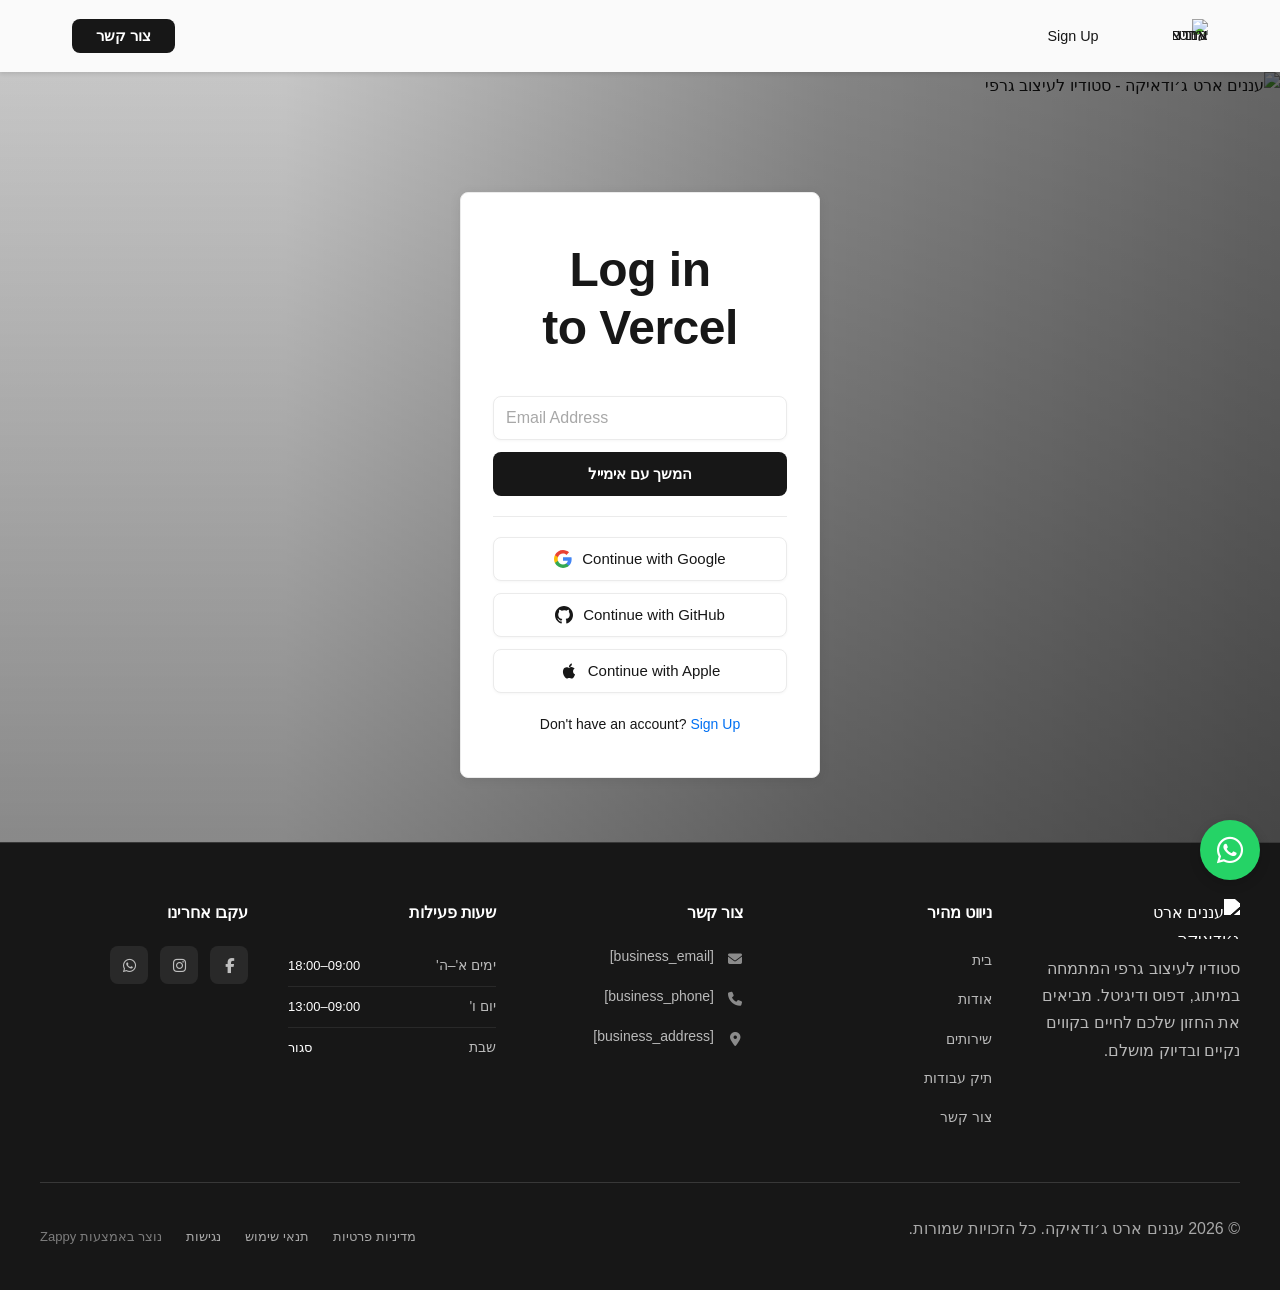
==== public/index.html @ 4aaebf1b "Initial website commit" ====
<!doctype html><html dir="rtl" lang="he"><head><meta charset="UTF-8"><meta content="width=device-width,initial-scale=1" name="viewport"><meta content="index, follow" name="robots"><title>בואו נעצב את החלום — עננים ארט ג׳ודאיקה</title><meta content="סטודיו לעיצוב גרפי שמביא את החזון הוויזואלי שלכם לחיים – ממיתוג ועד דפוס, בהשראת יודאיקה מודרנית. קבעו פגישת ייעוץ עוד היום וגלו עולם של יצירה." name="description"><meta content="עיצוב גרפי, סטודיו לעיצוב, מיתוג, יודאיקה מודרנית, גרפיקה בהתאמה אישית" name="keywords"><link href="/assets/favicon.ico" rel="icon" type="image/x-icon"><link href="/assets/favicon-16x16.png" rel="icon" type="image/png" sizes="16x16"><link href="/assets/favicon-32x32.png" rel="icon" type="image/png" sizes="32x32"><link href="/assets/favicon-48x48.png" rel="icon" type="image/png" sizes="48x48"><link href="/assets/favicon-192x192.png" rel="icon" type="image/png" sizes="192x192"><link href="/assets/favicon-512x512.png" rel="icon" type="image/png" sizes="512x512"><link href="/assets/apple-touch-icon.png" rel="apple-touch-icon"><script>!function(){"use strict";var t="9c8036e2-e740-459c-92c5-1e5f13795144",e="https://api.zappy5.com/api/analytics/track",a=18e5,n=2592e6,o=!0,i=!0,r=!0;var s=function(){var e="zappy_visitor_"+t,a=null;try{if(a=localStorage.getItem(e)){var o=JSON.parse(a),i=Date.now();if(i-o.created<n)return o.lastSeen=i,localStorage.setItem(e,JSON.stringify(o)),o.id}}catch(t){console.warn("Zappy Analytics: LocalStorage not available")}var r="zv_"+Date.now()+"_"+Math.random().toString(36).substr(2,9);try{localStorage.setItem(e,JSON.stringify({id:r,created:Date.now(),lastSeen:Date.now()}))}catch(t){}return r}(),c=function(){var e="zappy_session_"+t,n=null;try{if(n=sessionStorage.getItem(e)){var o=JSON.parse(n),i=Date.now();if(i-o.timestamp<a)return o.timestamp=i,sessionStorage.setItem(e,JSON.stringify(o)),o.id}}catch(t){console.warn("Zappy Analytics: SessionStorage not available")}var r="zs_"+Date.now()+"_"+Math.random().toString(36).substr(2,9);try{sessionStorage.setItem(e,JSON.stringify({id:r,timestamp:Date.now()}))}catch(t){}return r}();function l(a,n){n=n||{};var o={website_id:t,event_type:a,page_path:window.location.pathname,referrer:document.referrer||"direct",visitor_id:s,session_id:c,metadata:n};if(navigator.sendBeacon){var i=new Blob([JSON.stringify(o)],{type:"application/json"});navigator.sendBeacon(e,i)}else fetch(e,{method:"POST",headers:{"Content-Type":"application/json"},body:JSON.stringify(o),keepalive:!0}).catch(function(t){console.warn("Zappy Analytics: Failed to track event",t)})}o&&l("pageview",{title:document.title,url:window.location.href}),i&&document.addEventListener("click",function(t){var e=t.target;if("BUTTON"===e.tagName||e.closest("button")){var a="BUTTON"===e.tagName?e:e.closest("button");l("click",{element:"button",text:a.textContent.trim().substring(0,100),id:a.id||null,class:a.className||null})}else if("A"===e.tagName||e.closest("a")){var n="A"===e.tagName?e:e.closest("a");l("navigation",{element:"link",text:n.textContent.trim().substring(0,100),href:n.href,external:n.hostname!==window.location.hostname})}},!0),r&&document.addEventListener("submit",function(t){var e=t.target;l("form_submit",{form_id:e.id||null,form_name:e.name||null,form_action:e.action||null,form_method:e.method||"GET"})},!0);var m=Date.now();window.addEventListener("beforeunload",function(){l("page_unload",{time_on_page:Math.floor((Date.now()-m)/1e3),page_path:window.location.pathname})}),window.zappyAnalytics={track:l,getVisitorId:function(){return s},getSessionId:function(){return c}}}()</script><script>!function(){"use strict";if(!window.zappyFireMarketingEvent){var t={begin_checkout:"checkout_started",purchase:"checkout_complete",add_to_cart:"add_to_cart",view_product:"view_product"},e={whatsapp_click:{ga4:"contact",meta:"Contact",gtm:"whatsapp_click",ecom:!1},phone_click:{ga4:"contact",meta:"Contact",gtm:"phone_click",ecom:!1},contact_form_submitted:{ga4:"generate_lead",meta:"Lead",gtm:"contact_form_submitted",ecom:!1},checkout_started:{ga4:"begin_checkout",meta:"InitiateCheckout",gtm:"begin_checkout",ecom:!0},checkout_complete:{ga4:"purchase",meta:"Purchase",gtm:"purchase",ecom:!0},product_inquiry:{ga4:"generate_lead",meta:"Lead",gtm:"product_inquiry",ecom:!1},add_to_cart:{ga4:"add_to_cart",meta:"AddToCart",gtm:"add_to_cart",ecom:!0},view_product:{ga4:"view_item",meta:"ViewContent",gtm:"view_item",ecom:!0}};window.zappyFireMarketingEvent=function(r,o,u){try{u=u||{};var p=t[r]||r,d=e[p];if(!d)return;if((o=o||{}).pagePath||o.page_path||(o.pagePath=a()),"checkout_complete"===p){var l=String(o.orderId||o.order_id||o.transaction_id||"");if(l&&function(t){if(!t)return!1;try{return"1"===sessionStorage.getItem(i(t))}catch(t){return!1}}(l))return;l&&function(t){if(t)try{sessionStorage.setItem(i(t),"1")}catch(t){}}(l)}if(!u.skipFirstParty)try{window.zappyAnalytics&&"function"==typeof window.zappyAnalytics.track&&window.zappyAnalytics.track(p,o)}catch(t){}try{if(window.dataLayer=window.dataLayer||[],d.ecom){var _=c(p,o),m={};_.transaction_id&&(m.transaction_id=_.transaction_id),null!=_.value&&(m.value=_.value),_.currency&&(m.currency=_.currency),_.items&&(m.items=_.items),window.dataLayer.push({event:d.gtm,ecommerce:m}),"checkout_complete"!==p&&"checkout_started"!==p||window.dataLayer.push({event:p,ecommerce:m})}else{var s={event:d.gtm};for(var h in o)Object.prototype.hasOwnProperty.call(o,h)&&(s[h]=o[h]);window.dataLayer.push(s)}}catch(t){}try{"function"==typeof window.gtag&&window.gtag("event",d.ga4,c(p,o))}catch(t){}try{"function"==typeof window.fbq&&window.fbq("track",d.meta,function(t,e){for(var r=n(e=e||{}),a=parseFloat(null!=e.value?e.value:null!=e.total?e.total:0)||0,c=String(e.currency||"USD").toUpperCase(),i=[],o=0,u=0;u<r.length;u++)r[u].item_id&&i.push(r[u].item_id),o+=r[u].quantity||1;if("checkout_complete"===t)return{value:a,currency:c,content_ids:i.length?i:void 0,content_type:"product",num_items:o||void 0,order_id:String(e.order_id||e.orderId||e.transaction_id||e.orderNumber||"")||void 0};if("checkout_started"===t)return{value:a,currency:c,content_ids:i.length?i:void 0,content_type:"product",num_items:o||parseInt(null!=e.itemCount?e.itemCount:0,10)||void 0};if("add_to_cart"===t){var p=String(e.productId||e.product_id||i[0]||"");return{value:a||(r[0]?r[0].price*r[0].quantity:0),currency:c,content_ids:p?[p]:i.length?i:void 0,content_type:"product",content_name:e.productName||e.product_name||r[0]&&r[0].item_name,num_items:parseInt(null!=e.quantity?e.quantity:o||1,10)||1}}if("view_product"===t){var d=String(e.productId||e.product_id||i[0]||"");return{value:a||parseFloat(null!=e.price?e.price:0)||0,currency:c,content_ids:d?[d]:i.length?i:void 0,content_type:"product",content_name:e.productName||e.product_name||r[0]&&r[0].item_name}}return"whatsapp_click"===t||"phone_click"===t?{content_name:"whatsapp_click"===t?"WhatsApp":"Phone",content_category:"contact"}:"contact_form_submitted"===t||"product_inquiry"===t?{content_name:"product_inquiry"===t?"Product inquiry":"Contact form",content_category:e.productName||e.product_name||void 0}:e}(p,o))}catch(t){}}catch(t){}};var r=Object.create(null);document.addEventListener("click",function(t){try{var e=t.target;if(!e)return;var r=u(e,".whatsapp-float, a.whatsapp-float, [data-zappy-whatsapp]"),n=function(t){for(var e=t;e&&e!==document;){if("A"===e.tagName)return e;e=e.parentElement}return null}(e),c=n&&n.href||"";if(r||n&&function(t){if(!t)return!1;var e=String(t).toLowerCase();return-1!==e.indexOf("wa.me/")||-1!==e.indexOf("api.whatsapp.com")||-1!==e.indexOf("whatsapp.com/send")||0===e.indexOf("whatsapp:")}(c)){if(!o("wa:"+c)){var i=r?"float":"link";window.zappyFireMarketingEvent("whatsapp_click",{source:i,href:c||null,pagePath:a()})}return}var p=u(e,".phone-header-btn, .nav-phone-btn, .call-btn, [data-zappy-phone]"),d="";if(n&&n.href&&0===String(n.href).toLowerCase().indexOf("tel:")?d=n.href:p&&p.href&&0===String(p.href).toLowerCase().indexOf("tel:")&&(d=p.href),p||d){var l="";return d&&(l=String(d).replace(/^tel:/i,"").trim()),void(o("tel:"+(l||p&&p.id||"btn"))||window.zappyFireMarketingEvent("phone_click",{source:p?"button":"link",phone:l||null,href:d||null,pagePath:a()}))}}catch(t){}},!0)}function a(){try{if(window.ZAPPY_CONFIG&&window.ZAPPY_CONFIG.currentPagePath)return window.ZAPPY_CONFIG.currentPagePath}catch(t){}try{return window.location.pathname||"/"}catch(t){return"/"}}function n(t){var e=(t=t||{}).items||t.cartItems||t.cart_items||t.lineItems||[];Array.isArray(e)||(e=[]);for(var r=[],a=0;a<e.length;a++){var n=e[a];if(n&&"object"==typeof n){var c=String(n.item_id||n.productId||n.product_id||n.id||"").trim(),i=String(n.item_name||n.productName||n.product_name||n.name||"").trim(),o=parseFloat(null!=n.price?n.price:null!=n.unitPrice?n.unitPrice:0)||0,u=Math.max(1,parseInt(null!=n.quantity?n.quantity:null!=n.qty?n.qty:1,10)||1);(c||i)&&r.push({item_id:c||i,item_name:i||c,price:o,quantity:u})}}return r}function c(t,e){var r=n(e=e||{}),c=parseFloat(null!=e.value?e.value:null!=e.total?e.total:0)||0,i=String(e.currency||"USD").toUpperCase();if("checkout_complete"===t)return{transaction_id:String(e.transaction_id||e.orderId||e.order_id||e.orderNumber||"")||void 0,value:c,currency:i,items:r};if("checkout_started"===t)return{value:c,currency:i,items:r};if("add_to_cart"===t){var o=r.length?r:[{item_id:String(e.productId||e.product_id||""),item_name:String(e.productName||e.product_name||""),price:parseFloat(null!=e.value?e.value:null!=e.price?e.price:0)||0,quantity:parseInt(null!=e.quantity?e.quantity:1,10)||1}].filter(function(t){return t.item_id||t.item_name});return{value:c||(o[0]?o[0].price*o[0].quantity:0),currency:i,items:o}}if("view_product"===t){var u=r.length?r:[{item_id:String(e.productId||e.product_id||""),item_name:String(e.productName||e.product_name||""),price:parseFloat(null!=e.price?e.price:null!=e.value?e.value:0)||0,quantity:1}].filter(function(t){return t.item_id||t.item_name});return{currency:i,value:c||(u[0]?u[0].price:0),items:u}}return"whatsapp_click"===t||"phone_click"===t?{method:"whatsapp_click"===t?"whatsapp":"phone",page_path:e.pagePath||a()}:"contact_form_submitted"===t||"product_inquiry"===t?{page_path:e.pagePath||a()}:e}function i(t){return"zappy_purchase_fired_"+String(t||"")}function o(t){var e=Date.now();return!!(r[t]&&e-r[t]<800)||(r[t]=e,!1)}function u(t,e){return t&&t.closest?t.closest(e):null}}()</script><meta content="בואו נעצב את החלום — עננים ארט ג׳ודאיקה" property="og:title"><meta content="סטודיו לעיצוב גרפי שמביא את החזון הוויזואלי שלכם לחיים – ממיתוג ועד דפוס, בהשראת יודאיקה מודרנית. קבעו פגישת ייעוץ עוד היום וגלו עולם של יצירה." property="og:description"><meta content="summary_large_image" name="twitter:card"><meta content="בואו נעצב את החלום — עננים ארט ג׳ודאיקה" name="twitter:title"><meta content="סטודיו לעיצוב גרפי שמביא את החזון הוויזואלי שלכם לחיים – ממיתוג ועד דפוס, בהשראת יודאיקה מודרנית. קבעו פגישת ייעוץ עוד היום וגלו עולם של יצירה." name="twitter:description"><meta content="website" property="og:type"><meta content="he_IL" property="og:locale"><style>.skip-link{position:absolute;top:0;left:0;transform:translateY(-200%);padding:12px 18px;background:var(--bg-dark,#1a1a1a);color:var(--text-light,#fff);font-weight:600;border-radius:0 0 8px 0;z-index:10000}.skip-link:focus{transform:none;outline:2px solid var(--ring,#fff);outline-offset:2px}:focus-visible{outline:2px solid var(--ring,currentColor);outline-offset:3px}</style><link href="/assets/favicon.ico" rel="icon" type="image/x-icon"><link href="/assets/favicon-16x16.png" rel="icon" type="image/png" sizes="16x16"><link href="/assets/favicon-32x32.png" rel="icon" type="image/png" sizes="32x32"><link href="/assets/favicon-48x48.png" rel="icon" type="image/png" sizes="48x48"><link href="/assets/favicon-192x192.png" rel="icon" type="image/png" sizes="192x192"><link href="/assets/favicon-512x512.png" rel="icon" type="image/png" sizes="512x512"><link href="/assets/apple-touch-icon.png" rel="apple-touch-icon"><link href="https://cdn.jsdelivr.net/npm/vanilla-cookieconsent@3/dist/cookieconsent.css" rel="stylesheet"><style id="zappy-critical-above-fold-css">html{box-sizing:border-box;-webkit-text-size-adjust:100%}*,::after,::before{box-sizing:inherit}body{margin:0;min-width:320px;overflow-x:clip}img,svg,video{max-width:100%;height:auto}main{display:block}.container{width:min(100% - 32px,1200px);margin-inline:auto}.navbar,header .navbar,header[role=banner],nav.navbar{position:relative;z-index:1000;width:100%}.nav-container,.navbar .container{display:flex;align-items:center;justify-content:space-between;min-height:64px}.logo,.logo-link img{display:block;width:35px;height:35px;object-fit:contain}#navMenu,.nav-menu{list-style:none;margin:0;padding:0}#navMenu a,.nav-menu a,.navbar .nav-links a,.navbar a{color:inherit;text-decoration:none}#navMenu .sub-menu,.nav-menu .sub-menu,.navbar .sub-menu{display:none}.fa,.fa-brands,.fa-regular,.fa-solid,.fab,.far,.fas{display:inline-block;min-width:1em;text-align:center}html:not(#zappy-noop) .navbar:has(.nav-ecommerce-icons)>.phone-header-btn,html:not(#zappy-noop)[data-zappy-site-type=ecommerce] .phone-header-btn{display:none!important;visibility:hidden!important;width:0!important;height:0!important;pointer-events:none!important}.zappy-preview-empty-store-cta{display:none!important;visibility:hidden!important;height:0!important;max-height:0!important;overflow:hidden!important;margin:0!important;padding:0!important;border:0!important;box-shadow:none!important}.zappy-catalog-menu{background:var(--surface-color,var(--surface,linear-gradient(135deg,#f8f9fa 0,#fff 100%)));border-bottom:1px solid var(--border-color,#e5e7eb);padding:0;position:sticky;top:0;z-index:90}.zappy-catalog-menu.rtl,.zappy-catalog-menu[dir=rtl]{direction:rtl}.zappy-catalog-menu.ltr,.zappy-catalog-menu[dir=ltr]{direction:ltr}.catalog-menu-container{max-width:1440px;margin:0 auto;display:flex;align-items:center;gap:8px;padding:10px 24px;overflow:visible}.catalog-menu-categories,.catalog-menu-list{display:flex;align-items:center;gap:4px;flex-wrap:wrap;margin:0;padding:0;list-style:none}.catalog-menu-item{display:inline-flex;align-items:center;padding:8px 16px;font-size:14px;font-weight:500;color:var(--text-color,var(--text,#374151));text-decoration:none;border-radius:20px;white-space:nowrap}.catalog-menu-all{background:var(--primary-color,var(--primary,#111));color:var(--text-light,#fff)!important}.catalog-menu-parent{position:relative;display:inline-flex;align-items:center}.catalog-menu-trigger{display:inline-flex;align-items:center;gap:6px}.catalog-menu-chevron{flex-shrink:0}.catalog-menu-parent>.sub-menu{display:none!important;visibility:hidden!important;opacity:0!important;pointer-events:none!important}.hero-section,.index-hero-section,section[class*=hero]{position:relative;overflow:hidden;min-height:560px}.hero-bg-image,.hero-bg-wrapper,section[class*=hero] [class*=hero-bg]{position:absolute;inset:0;width:100%;height:100%}.hero-bg-image img,.hero-bg-wrapper img,section[class*=hero] [data-hero-bg],section[class*=hero] img[data-hero-background=true]{width:100%!important;height:100%!important;object-fit:cover!important;display:block}.hero-content,section[class*=hero] .container{position:relative;z-index:2}@media(max-width:768px){:root{--header-height:72px;--total-header-height:72px;--zappy-mobile-menu-top:72px}html[data-zappy-site-type=ecommerce] body{padding-top:var(--total-header-height,72px)}html[data-zappy-site-type=ecommerce] body>.navbar:not(.zappy-catalog-menu),html[data-zappy-site-type=ecommerce] body>nav.navbar{position:fixed!important;top:0;left:0;right:0;z-index:100000;width:100%;margin-bottom:0}.zappy-catalog-menu{position:fixed;top:var(--header-height,72px);left:0;right:0;z-index:99999}.nav-container,.navbar .container{min-height:60px}#navMenu,.nav-menu{max-width:100vw;overflow-x:hidden}.hero-section,.index-hero-section,section[class*=hero]{min-height:100svh}.hero-bg-image,.hero-bg-wrapper,.hero-scrim{min-height:100svh}}:root{--nav-bg:#fafafa}.navbar{background-color:#fafafa!important}/* ZAPPY_ANNOUNCEMENT_HEADER_OFFSET_CSS_V3 */ :root{--zappy-header-stack-height:calc(var(--zappy-announcement-height, 40px) + var(--header-height, 72px))}body:has(.zappy-announcement-bar) .navbar:not(.zappy-catalog-menu):not(.mobile-search-panel),body:has(.zappy-announcement-bar) header.navbar,body:has(.zappy-announcement-bar) nav.navbar:not(.zappy-catalog-menu){top:var(--zappy-announcement-height,40px)!important}[data-zappy-content-align]{display:flex!important;flex-direction:column!important}[data-zappy-content-align^=top-]{justify-content:flex-start!important}[data-zappy-content-align^=center-],[data-zappy-content-align^=lower-],[data-zappy-content-align^=upper-]{justify-content:center!important}[data-zappy-content-align^=bottom-]{justify-content:flex-end!important}[data-zappy-content-align$="-left"],[data-zappy-content-align$="-mid-left"]{align-items:flex-start!important;text-align:start!important}[data-zappy-content-align$="-center"]{align-items:center!important;text-align:center!important}[data-zappy-content-align$="-mid-right"],[data-zappy-content-align$="-right"]{align-items:flex-end!important;text-align:end!important}[data-zappy-content-align] [data-zappy-align-target]{margin-left:auto;margin-right:auto}[data-zappy-content-align$="-center"] [data-zappy-align-target],[data-zappy-content-align$="-center"] [data-zappy-align-target]>*{text-align:center!important}</style><link href="/styles.css" rel="stylesheet"><script>window.ZAPPY_WEBSITE_ID="9c8036e2-e740-459c-92c5-1e5f13795144",window.ZAPPY_API_BASE="https://api.zappy5.com"</script><style id="zappy-dropdown-submenu-styles">#navMenu li:has(.sub-menu),.nav-menu li:has(.sub-menu),.navbar li:has(.sub-menu),nav li:has(.sub-menu){position:relative}#navMenu .sub-menu,.nav-menu .sub-menu,.navbar .sub-menu,nav .sub-menu{display:block!important;position:absolute!important;top:100%;left:0;min-width:220px;border-radius:8px;box-shadow:0 8px 25px rgba(0,0,0,.15);padding:8px 0;opacity:0;visibility:hidden;transform:translateY(10px);transition:all .3s ease;z-index:1000;list-style:none;pointer-events:none}#navMenu li:hover>.sub-menu,.nav-menu li:hover>.sub-menu,.navbar li:hover>.sub-menu,nav li:hover>.sub-menu{opacity:1!important;visibility:visible!important;transform:translateY(0)!important;pointer-events:auto!important}.sub-menu li{list-style:none;margin:0;padding:0}.sub-menu a{display:block!important;padding:10px 16px!important;color:var(--text-dark,#333)!important;font-weight:500;text-decoration:none;white-space:nowrap;transition:background-color .2s}.sub-menu .zappy-nav-child>a{padding-left:28px!important;font-size:.9em!important;opacity:.85!important}[dir=rtl] .sub-menu .zappy-nav-child>a,html[lang=ar] .sub-menu .zappy-nav-child>a,html[lang=he] .sub-menu .zappy-nav-child>a{padding-left:10px!important;padding-right:28px!important}.sub-menu .zappy-nav-parent>a{font-weight:600!important}.sub-menu a:hover{background-color:#f5f5f5}[dir=rtl] .nav-menu .sub-menu,[dir=rtl] .navbar .sub-menu,[dir=rtl] nav .sub-menu,html[lang=ar] .nav-menu .sub-menu,html[lang=ar] .navbar .sub-menu,html[lang=ar] nav .sub-menu,html[lang=he] .nav-menu .sub-menu,html[lang=he] .navbar .sub-menu,html[lang=he] nav .sub-menu{left:auto!important;right:0!important}.sub-menu:empty,.sub-menu:not(:has(li)):not(:has(> a)),.sub-menu:not(:has(li:not(.zappy-hidden-menu-item))):not(:has(> a)){display:none!important;opacity:0!important;visibility:hidden!important;pointer-events:none!important}li:has(.menu-group-title):hover>.sub-menu{opacity:1!important;visibility:visible!important;transform:translateY(0)!important;pointer-events:auto!important}#navMenu>li>.menu-group-title,.nav-menu>li>.menu-group-title{display:inline-block;padding:.5rem 1rem;cursor:default;user-select:none}@media (max-width:768px){#navMenu .sub-menu,.nav-menu .sub-menu,.navbar .sub-menu,nav .sub-menu{position:static!important;transform:none!important;box-shadow:none!important;background:0 0!important;max-height:0;overflow:hidden;opacity:0;visibility:hidden;transition:max-height .3s ease,opacity .3s ease;padding:0!important;border-radius:0!important}#navMenu .sub-menu.mobile-expanded,.nav-menu .sub-menu.mobile-expanded,.navbar .sub-menu.mobile-expanded{max-height:none!important;overflow-y:visible!important;opacity:1!important;visibility:visible!important;padding:8px 0 8px 16px!important}[dir=rtl] .sub-menu.mobile-expanded,html[lang=he] .sub-menu.mobile-expanded{padding:8px 16px 8px 0!important}#navMenu li:hover>.sub-menu,.nav-menu li:hover>.sub-menu,.navbar li:hover>.sub-menu,nav li:hover>.sub-menu{opacity:0;visibility:hidden;pointer-events:none}#navMenu li>.sub-menu.mobile-expanded,.nav-menu li>.sub-menu.mobile-expanded,.navbar li>.sub-menu.mobile-expanded,nav li>.sub-menu.mobile-expanded{opacity:1!important;visibility:visible!important;pointer-events:auto!important}#navMenu li:has(.sub-menu),.nav-menu li:has(.sub-menu),.navbar li:has(.sub-menu),nav li:has(.sub-menu){display:flex!important;flex-wrap:wrap!important;align-items:center!important;position:relative!important;min-height:44px!important}#navMenu li:has(.sub-menu)>a,.nav-menu li:has(.sub-menu)>a,.navbar li:has(.sub-menu)>a,nav li:has(.sub-menu)>a{flex:1!important;min-width:0!important}#navMenu li:has(.sub-menu)>.menu-group-title,.nav-menu li:has(.sub-menu)>.menu-group-title,.navbar li:has(.sub-menu)>.menu-group-title,nav li:has(.sub-menu)>.menu-group-title{flex:1!important;min-width:0!important;padding:0!important;line-height:inherit!important}#navMenu li:has(.sub-menu)>.sub-menu,.nav-menu li:has(.sub-menu)>.sub-menu,.navbar li:has(.sub-menu)>.sub-menu,nav li:has(.sub-menu)>.sub-menu{flex-basis:100%!important;width:100%!important}#navMenu li:has(.sub-menu)>a [class*=arrow],#navMenu li:has(.sub-menu)>a [class*=chevron],.nav-menu li:has(.sub-menu)>a .fa-angle-down,.nav-menu li:has(.sub-menu)>a .fa-chevron-down,.nav-menu li:has(.sub-menu)>a [class*=arrow],.nav-menu li:has(.sub-menu)>a [class*=chevron],nav li:has(.sub-menu)>a [class*=arrow],nav li:has(.sub-menu)>a [class*=chevron]{display:none!important;visibility:hidden!important}.mobile-submenu-toggle{display:flex!important;align-items:center!important;justify-content:center!important;width:44px!important;height:auto!important;background:0 0!important;border:none!important;cursor:pointer!important;color:var(--text-dark)!important;position:static!important;flex-shrink:0!important;align-self:stretch!important;z-index:2!important;padding:0!important;margin:0!important}.mobile-submenu-toggle::after{content:''!important;width:0!important;height:0!important;border-left:6px solid transparent!important;border-right:6px solid transparent!important;border-top:7px solid currentColor!important;transition:transform .3s ease!important}.mobile-submenu-toggle.expanded::after{transform:rotate(180deg)!important}.sub-menu a{padding:10px 0!important;display:block!important;color:var(--text-dark)!important;white-space:normal!important}.sub-menu .zappy-nav-child>a{padding-left:28px!important;font-size:.9em!important;opacity:.85!important}[dir=rtl] .sub-menu .zappy-nav-child>a,html[lang=ar] .sub-menu .zappy-nav-child>a,html[lang=he] .sub-menu .zappy-nav-child>a{padding-left:0!important;padding-right:28px!important}.sub-menu .zappy-nav-parent>a{font-weight:600!important}#navMenu.active,.nav-menu.active{max-width:100vw!important;overflow-x:hidden!important;box-sizing:border-box!important}.navbar .sub-menu li a,.zappy-products-dropdown .sub-menu a,nav.navbar .sub-menu li a{color:var(--text-dark)!important}}@media (min-width:769px){.mobile-submenu-toggle{display:none!important}}</style><style id="zappy-widget-visibility">html[dir=rtl] .whatsapp-float{right:20px!important;left:auto!important}html:not([dir]) .whatsapp-float,html[dir=ltr] .whatsapp-float{left:20px!important;right:auto!important}html[dir=rtl] #mic-access-tool-general-button,html[dir=rtl] #mic-init-access-tool #mic-access-tool-general-button,html[dir=rtl] #mic-init-access-tool .mic-access-tool-general-button,html[dir=rtl] ._access-icon,html[dir=rtl] .mic-access-tool-general-button{left:20px!important;right:auto!important}html:not([dir]) #mic-access-tool-general-button,html:not([dir]) #mic-init-access-tool #mic-access-tool-general-button,html:not([dir]) #mic-init-access-tool .mic-access-tool-general-button,html:not([dir]) ._access-icon,html:not([dir]) .mic-access-tool-general-button,html[dir=ltr] #mic-access-tool-general-button,html[dir=ltr] #mic-init-access-tool #mic-access-tool-general-button,html[dir=ltr] #mic-init-access-tool .mic-access-tool-general-button,html[dir=ltr] ._access-icon,html[dir=ltr] .mic-access-tool-general-button{right:20px!important;left:auto!important}@media (max-width:768px){.whatsapp-float{display:flex!important}}@media (min-width:769px){.whatsapp-float{display:flex!important}}@media (max-width:768px){#mic-access-tool-general-button,#mic-init-access-tool #mic-access-tool-general-button,#mic-init-access-tool .mic-access-tool-general-button,._access-icon,.mic-access-tool-general-button{display:flex!important;visibility:visible!important;opacity:1!important;pointer-events:auto!important}#mic-access-tool-box.opened-mic-access-tool,#mic-init-access-tool #mic-access-tool-box.opened-mic-access-tool,.mic-access-tool-box.opened-mic-access-tool{visibility:visible!important;opacity:1!important;pointer-events:auto!important}}@media (min-width:769px){#mic-access-tool-general-button,#mic-init-access-tool #mic-access-tool-general-button,#mic-init-access-tool .mic-access-tool-general-button,._access-icon,.mic-access-tool-general-button{display:flex!important;visibility:visible!important;opacity:1!important;pointer-events:auto!important}#mic-access-tool-box.opened-mic-access-tool,#mic-init-access-tool #mic-access-tool-box.opened-mic-access-tool,.mic-access-tool-box.opened-mic-access-tool{visibility:visible!important;opacity:1!important;pointer-events:auto!important}}</style></head><body><a href="#main" class="skip-link">דלג לתוכן הראשי</a><nav class="navbar" dir="rtl"><button class="mobile-toggle" aria-label="Menu" id="mobileToggle"><svg fill="none" height="24" viewBox="0 0 24 24" width="24" class="hamburger-icon" style="display:block !important"><path d="M3 12h18M3 6h18M3 18h18" stroke="currentColor" stroke-linecap="round" stroke-width="2"></path></svg> <svg fill="none" height="24" viewBox="0 0 24 24" width="24" class="close-icon" style="display:none !important"><path d="M18 6L6 18M6 6l12 12" stroke="currentColor" stroke-linecap="round" stroke-width="2"></path></svg></button> <button class="phone-header-btn" aria-label="Call" data-phone="[business_phone]"><svg fill="currentColor" height="20" viewBox="0 0 24 24" width="20"><path d="M22 16.92v3a2 2 0 0 1-2.18 2 19.79 19.79 0 0 1-8.63-3.07 19.5 19.5 0 0 1-6-6 19.79 19.79 0 0 1-3.07-8.67A2 2 0 0 1 4.11 2h3a2 2 0 0 1 2 1.72 12.84 12.84 0 0 0 .7 2.81 2 2 0 0 1-.45 2.11L8.09 9.91a16 16 0 0 0 6 6l1.27-1.27a2 2 0 0 1 2.11-.45 12.84 12.84 0 0 0 2.81.7A2 2 0 0 1 22 16.92z"></path></svg></button><div class="nav-container"><div class="nav-right-group"><div class="nav-brand"><a href="/" class="logo-link" aria-label="Home"><img alt="עננים ארט ג׳ודאיקה" class="logo" decoding="async" height="35" src="/assets/image-graphic-design-logo.webp" width="35"></a></div><ul class="nav-menu" id="navMenu"><li><a href="#">Sign Up</a></li><li class="mobile-contact-link nav-cta-mobile-item"><a href="#cta" class="nav-cta-btn">צור קשר</a></li></ul></div><div class="nav-cta-container"><a href="#cta" class="nav-cta-btn">צור קשר</a></div></div></nav><script>window.addEventListener("load",function(){const e=document.querySelector(".navbar, nav, header");if(!e)return void console.log("[Navbar] Navbar element not found");let t=document.getElementById("mobileToggle")||document.querySelector(".mobile-toggle")||document.querySelector(".hamburger")||document.querySelector(".hamburger-menu")||document.querySelector(".menu-toggle")||document.querySelector(".burger-menu")||document.querySelector('[aria-label="Menu"]')||document.querySelector('[aria-label="תפריט"]');const o=document.querySelector(".phone-header-btn"),n=window.getComputedStyle(e);let r=n.backgroundColor;if(console.log("[Navbar] Initial navbar background:",r),"transparent"===r||"rgba(0, 0, 0, 0)"===r||r.startsWith("rgba")&&r.includes(", 0)")){const e=n.backgroundImage;if(e&&"none"!==e)console.log("[Navbar] Navbar has background image/gradient, using dark text"),r="rgb(240, 240, 240)";else{const e=window.getComputedStyle(document.body).backgroundColor;console.log("[Navbar] Navbar transparent, using body background:",e),r=e}}const a=r.match(/\d+/g);if(a&&a.length>=3){const e=(.299*parseInt(a[0])+.587*parseInt(a[1])+.114*parseInt(a[2]))/255;console.log("[Navbar] Mobile button colors preserved from Claude CSS (luminance:",e.toFixed(2)+")");const n=document.createElement("style");n.id="zappy-mobile-nav-fix";document.documentElement.lang;document.documentElement.dir,n.textContent='\n        /* Hide mobile buttons on desktop, show only on mobile */\n        @media (min-width: 769px) {\n          .mobile-toggle,\n          .phone-header-btn {\n            display: none !important;\n          }\n        }\n        \n        /* Show and position mobile buttons correctly on mobile */\n        @media (max-width: 768px) {\n          .navbar,\n          nav.navbar {\n            min-height: 70px !important;\n          }\n\n          .mobile-toggle,\n          .phone-header-btn {\n            position: absolute !important;\n            top: 0 !important;\n            bottom: 0 !important;\n            margin-top: auto !important;\n            margin-bottom: auto !important;\n            transform: none !important;\n            z-index: 1001 !important;\n            display: flex !important;\n            align-items: center !important;\n            justify-content: center !important;\n            width: 36px !important;\n            height: 36px !important;\n            border-radius: 50% !important;\n            border: none !important;\n            cursor: pointer !important;\n            padding: 6px !important;\n            background: none !important;\n            color: var(--nav-text, var(--text-dark)) !important;\n            touch-action: manipulation !important;\n            -webkit-tap-highlight-color: transparent !important;\n          }\n\n          html[data-zappy-site-type="ecommerce"] .phone-header-btn,\n          body[data-zappy-site-type="ecommerce"] .phone-header-btn,\n          html[data-zappy-site-type="ecommerce"] header .phone-header-btn,\n          html[data-zappy-site-type="ecommerce"] nav .phone-header-btn {\n            display: none !important;\n            visibility: hidden !important;\n            width: 0 !important;\n            height: 0 !important;\n            min-width: 0 !important;\n            overflow: hidden !important;\n          }\n          \n          /* LTR positioning (default): hamburger LEFT, phone RIGHT */\n          html:not([dir="rtl"]):not([lang="he"]):not([lang="ar"]) .mobile-toggle,\n          html[dir="ltr"] .mobile-toggle {\n            left: 12px !important;\n            right: auto !important;\n          }\n          html:not([dir="rtl"]):not([lang="he"]):not([lang="ar"]) .phone-header-btn,\n          html[dir="ltr"] .phone-header-btn {\n            right: 12px !important;\n            left: auto !important;\n          }\n          \n          /* RTL positioning: hamburger RIGHT, phone LEFT */\n          html[dir="rtl"] .mobile-toggle,\n          html[lang="he"] .mobile-toggle,\n          html[lang="ar"] .mobile-toggle {\n            right: 12px !important;\n            left: auto !important;\n          }\n          html[dir="rtl"] .phone-header-btn,\n          html[lang="he"] .phone-header-btn,\n          html[lang="ar"] .phone-header-btn {\n            left: 12px !important;\n            right: auto !important;\n          }\n          \n          /* CRITICAL: Ensure nav-container has min-height on mobile */\n          /* All children are positioned absolutely/fixed on mobile, so height:auto collapses to 0 */\n          .nav-container {\n            min-height: 70px !important;\n            position: relative !important;\n          }\n          \n          /* Ensure SVG icons are properly sized and inherit color */\n          .mobile-toggle svg,\n          .phone-header-btn svg {\n            width: 24px !important;\n            height: 24px !important;\n            /* Don\'t force display - let JavaScript control hamburger/close toggle */\n          }\n          \n          /* Reset nav-cta-container on mobile - remove desktop box-shadow/padding */\n          /* that creates a visible ghost box when CTA button is hidden */\n          .nav-cta-container {\n            box-shadow: none !important;\n            padding: 0 !important;\n          }\n          \n          /* Hide nav-cta-container entirely on mobile when there\'s no lang-switcher */\n          /* (only the CTA button is inside, and it\'s hidden on mobile) */\n          .nav-cta-container:not(:has(.lang-switcher)) {\n            display: none !important;\n          }\n          \n          /* CRITICAL: Prevent hero image fade gradient from bleeding over headline text */\n          /* The .image-fade-gradient has bottom: -30px (extends below parent) */\n          /* On mobile stacked layout, this overlaps the h1 text below the image */\n          .hero-image-column {\n            overflow: hidden !important;\n          }\n          .image-fade-gradient {\n            bottom: 0 !important;\n          }\n          \n          /* Hide desktop language switcher on mobile - hamburger menu handles it */\n          /* High specificity to override stored CSS */\n          .lang-switcher,\n          .nav-cta-container .lang-switcher,\n          .nav-container .lang-switcher,\n          .navbar .lang-switcher,\n          .navbar .nav-cta-container .lang-switcher {\n            display: none !important;\n          }\n        }\n      ';const r=document.getElementById("zappy-mobile-nav-fix");r&&r.remove(),document.head.appendChild(n),console.log("[Navbar] Critical CSS injected for mobile nav positioning");const i=window.innerWidth<=768;if(t){const e=t.querySelector(".hamburger-icon"),o=t.querySelector(".close-icon");e&&(e.style.setProperty("width","24px","important"),e.style.setProperty("height","24px","important"),e.style.setProperty("display","block","important")),o&&(o.style.setProperty("width","24px","important"),o.style.setProperty("height","24px","important"),o.style.setProperty("display","none","important")),i?(t.style.setProperty("position","absolute","important"),t.style.setProperty("top","0","important"),t.style.setProperty("bottom","0","important"),t.style.setProperty("margin-top","auto","important"),t.style.setProperty("margin-bottom","auto","important"),t.style.setProperty("transform","none","important"),t.style.setProperty("z-index","1001","important"),t.style.removeProperty("left"),t.style.removeProperty("right"),console.log("[Navbar] Mobile toggle positioning applied (mobile viewport)")):(t.style.removeProperty("position"),t.style.removeProperty("top"),t.style.removeProperty("transform"),t.style.removeProperty("z-index"),t.style.removeProperty("left"),t.style.removeProperty("right"),console.log("[Navbar] Desktop viewport - cleared mobile toggle inline positioning"))}if(o){const e=o.querySelector("svg");e&&(e.style.width="24px",e.style.height="24px",e.setAttribute("width","24"),e.setAttribute("height","24")),i?(o.style.setProperty("position","absolute","important"),o.style.setProperty("top","0","important"),o.style.setProperty("bottom","0","important"),o.style.setProperty("margin-top","auto","important"),o.style.setProperty("margin-bottom","auto","important"),o.style.setProperty("transform","none","important"),o.style.setProperty("z-index","1001","important"),o.style.removeProperty("left"),o.style.removeProperty("right"),console.log("[Navbar] Phone button positioning applied (mobile viewport)")):(o.style.removeProperty("position"),o.style.removeProperty("top"),o.style.removeProperty("transform"),o.style.removeProperty("z-index"),o.style.removeProperty("left"),o.style.removeProperty("right"),console.log("[Navbar] Desktop viewport - cleared phone button inline positioning"))}}else console.log("[Navbar] Could not parse background color:",r);t=document.getElementById("mobileToggle")||document.querySelector(".mobile-toggle")||document.querySelector(".hamburger")||document.querySelector(".hamburger-menu")||document.querySelector(".menu-toggle")||document.querySelector(".burger-menu")||document.querySelector('[aria-label="Menu"]')||document.querySelector('[aria-label="תפריט"]');const i=document.getElementById("navMenu")||document.querySelector(".nav-menu")||document.querySelector(".nav-links")||document.querySelector("nav ul:not(.submenu)");if(!t||!i)return void console.log("[Navbar] Mobile toggle or menu not found:",{toggle:!!t,menu:!!i});i.id||(i.id="navMenu"),console.log("[Navbar] Initializing mobile menu...");const l=t.cloneNode(!0);t.parentNode.replaceChild(l,t);var s=0;function p(e){var t=Date.now();t-s<300||(s=t,function(e){e.preventDefault(),e.stopPropagation();const t=l.querySelector(".hamburger-icon"),o=l.querySelector(".close-icon");i.classList.contains("active")?(i.classList.remove("active"),t&&t.style.setProperty("display","block","important"),o&&o.style.setProperty("display","none","important"),document.body.style.overflow="",document.body.classList.remove("menu-open"),console.log("[Navbar] Menu closed")):(i.classList.add("active"),t&&t.style.setProperty("display","none","important"),o&&o.style.setProperty("display","block","important"),document.body.style.overflow="hidden",document.body.classList.add("menu-open"),console.log("[Navbar] Menu opened"))}(e))}l.addEventListener("click",p),l.addEventListener("touchend",p),document.addEventListener("keydown",function(e){if(("Escape"===e.key||"Esc"===e.key)&&i.classList.contains("active")){const e=l.querySelector(".hamburger-icon"),t=l.querySelector(".close-icon");i.classList.remove("active"),e&&e.style.setProperty("display","block","important"),t&&t.style.setProperty("display","none","important"),document.body.style.overflow="",document.body.classList.remove("menu-open"),console.log("[Navbar] Menu closed (Escape)")}}),i.querySelectorAll("a").forEach(function(e){e.addEventListener("click",function(){if("#"===this.getAttribute("href"))return;const e=l.querySelector(".hamburger-icon"),t=l.querySelector(".close-icon");i.classList.remove("active"),e&&e.style.setProperty("display","block","important"),t&&t.style.setProperty("display","none","important"),document.body.style.overflow="",document.body.classList.remove("menu-open"),console.log("[Navbar] Menu closed (link clicked)")})});var m=i.querySelectorAll(".dropdown-toggle");m.forEach(function(e){e.addEventListener("click",function(e){e.preventDefault(),e.stopPropagation();var t=this.closest(".nav-dropdown");t&&(t.parentNode.querySelectorAll(".nav-dropdown.open").forEach(function(e){e!==t&&e.classList.remove("open")}),t.classList.toggle("open"),console.log("[Navbar] Dropdown toggled:",t.classList.contains("open")?"open":"closed"))})}),document.addEventListener("click",function(e){e.target.closest(".nav-dropdown")||document.querySelectorAll(".nav-dropdown.open").forEach(function(e){e.classList.remove("open")})}),console.log("[Navbar] Dropdown handlers initialized for "+m.length+" dropdowns"),o&&o.addEventListener("click",function(){const e=document.querySelectorAll('a[href^="tel:"]'),t=e.length>0?e[0].getAttribute("href").replace("tel:",""):"[business_phone]";window.location.href="tel:"+t,console.log("[Navbar] Phone button clicked")}),console.log("[Navbar] Mobile menu initialized successfully")})</script><main id="main"><section class="home-hero-section" data-band-index="0" data-hero-type="fullscreen-scrim" data-layout-spec="Home-hero" dir="rtl" id="hero"><div class="home-hero-bg-wrapper"><img alt="עננים ארט ג׳ודאיקה - סטודיו לעיצוב גרפי" class="home-hero-bg-img" decoding="async" height="600" src="" width="1200" data-context="Abstract creative graphic design studio background, airy clouds and artistic patterns in soft whites and light grays, minimalist aesthetic, professional design studio atmosphere" data-placeholder="home-hero-image-1" data-hero-bg="true" fetchpriority="high" loading="eager"><div class="home-hero-scrim" aria-hidden="true"></div></div><div class="home-hero-content-wrapper"><div class="home-hero-login-card"><h1 class="home-hero-title">Log in to Vercel</h1><div class="home-hero-form-area"><div class="home-hero-email-group"><input aria-label="Email Address" autocapitalize="none" autocomplete="email" autocorrect="off" class="home-hero-email-input" placeholder="Email Address" type="email"> <button class="home-hero-btn-primary" type="button">המשך עם אימייל</button></div><div class="home-hero-divider" aria-hidden="true" role="presentation"></div><div class="home-hero-oauth-group"><button class="home-hero-btn-oauth" aria-label="Continue with Google" type="button"><span class="home-hero-oauth-icon" aria-hidden="true"><svg fill="none" height="18" viewBox="0 0 18 18" width="18" data-element-type="icon" data-icon-type="svg" xmlns="http://www.w3.org/2000/svg"><path d="M17.64 9.2045c0-.638-.0573-1.252-.1636-1.8409H9v3.4814h4.8436c-.2086 1.125-.8427 2.0782-1.7959 2.7164v2.2581h2.9087C16.6582 14.2527 17.64 11.9455 17.64 9.2045z" fill="#4285F4"></path><path d="M9 18c2.43 0 4.4673-.8059 5.9564-2.1805l-2.9087-2.2581c-.8059.54-1.8368.8591-3.0477.8591-2.3441 0-4.3282-1.5832-5.036-3.71H.9574v2.3318C2.4382 15.9832 5.4818 18 9 18z" fill="#34A853"></path><path d="M3.964 10.71A5.41 5.41 0 0 1 3.6818 9c0-.5891.1009-1.1618.2823-1.71V4.9582H.9574A8.9965 8.9965 0 0 0 0 9c0 1.4523.3477 2.8268.9573 4.0418L3.964 10.71z" fill="#FBBC05"></path><path d="M9 3.5795c1.3214 0 2.5077.4541 3.4405 1.346l2.5813-2.5814C13.4632.8918 11.426 0 9 0 5.4818 0 2.4382 2.0168.9573 4.9582L3.964 7.29C4.6718 5.1627 6.6559 3.5795 9 3.5795z" fill="#EA4335"></path></svg> </span><span>Continue with Google</span></button> <button class="home-hero-btn-oauth" aria-label="Continue with GitHub" type="button"><span class="home-hero-oauth-icon" aria-hidden="true"><svg fill="currentColor" height="18" viewBox="0 0 24 24" width="18" data-element-type="icon" data-icon-type="svg" xmlns="http://www.w3.org/2000/svg"><path d="M12 0C5.374 0 0 5.373 0 12c0 5.302 3.438 9.8 8.207 11.387.599.111.793-.261.793-.577v-2.234c-3.338.726-4.033-1.416-4.033-1.416-.546-1.387-1.333-1.756-1.333-1.756-1.089-.745.083-.729.083-.729 1.205.084 1.839 1.237 1.839 1.237 1.07 1.834 2.807 1.304 3.492.997.107-.775.418-1.305.762-1.604-2.665-.305-5.467-1.334-5.467-5.931 0-1.311.469-2.381 1.236-3.221-.124-.303-.535-1.524.117-3.176 0 0 1.008-.322 3.301 1.23A11.509 11.509 0 0 1 12 5.803c1.02.005 2.047.138 3.006.404 2.291-1.552 3.297-1.23 3.297-1.23.653 1.653.242 2.874.118 3.176.77.84 1.235 1.911 1.235 3.221 0 4.609-2.807 5.624-5.479 5.921.43.372.823 1.102.823 2.222v3.293c0 .319.192.694.801.576C20.566 21.797 24 17.3 24 12c0-6.627-5.373-12-12-12z"></path></svg> </span><span>Continue with GitHub</span></button> <button class="home-hero-btn-oauth" aria-label="Continue with Apple" type="button"><span class="home-hero-oauth-icon" aria-hidden="true"><svg fill="currentColor" height="18" viewBox="0 0 24 24" width="18" data-element-type="icon" data-icon-type="svg" xmlns="http://www.w3.org/2000/svg"><path d="M18.71 19.5c-.83 1.24-1.71 2.45-3.05 2.47-1.34.03-1.77-.79-3.29-.79-1.53 0-2 .77-3.27.82-1.31.05-2.3-1.32-3.14-2.53C4.25 17 2.94 12.45 4.7 9.39c.87-1.52 2.43-2.48 4.12-2.51 1.28-.02 2.5.87 3.29.87.78 0 2.26-1.07 3.8-.91.65.03 2.47.26 3.64 1.98-.09.06-2.17 1.28-2.15 3.81.03 3.02 2.65 4.03 2.68 4.04-.03.07-.42 1.44-1.38 2.83M13 3.5c.73-.83 1.94-1.46 2.94-1.5.13 1.17-.34 2.35-1.04 3.19-.69.85-1.83 1.51-2.95 1.42-.15-1.15.41-2.35 1.05-3.11z"></path></svg> </span><span>Continue with Apple</span></button></div><div class="home-hero-footer-text"><span>Don't have an account? <a href="#" class="home-hero-signup-link">Sign Up</a></span></div></div></div></div></section></main><footer class="site-footer" dir="rtl"><div class="footer-container"><div class="footer-top"><div class="footer-col footer-info-col"><img alt="עננים ארט ג׳ודאיקה" class="logo" decoding="async" height="40" src="/assets/image-graphic-design-logo.webp" width="150" data-context="business logo" data-placeholder="logo"><p class="footer-tagline">סטודיו לעיצוב גרפי המתמחה במיתוג, דפוס ודיגיטל. מביאים את החזון שלכם לחיים בקווים נקיים ובדיוק מושלם.</p></div><div class="footer-col footer-links-col"><h4>ניווט מהיר</h4><ul class="footer-links"><li><a href="/">בית</a></li><li><a href="/about">אודות</a></li><li><a href="/services">שירותים</a></li><li><a href="/portfolio">תיק עבודות</a></li><li><a href="/contact">צור קשר</a></li></ul></div><div class="footer-col footer-contact-col"><h4>צור קשר</h4><ul class="footer-contact"><li><span class="contact-icon"><i class="fas fa-envelope"></i></span> <span class="contact-text"><a href="mailto:[business_email]">[business_email]</a></span></li><li><span class="contact-icon"><i class="fas fa-phone"></i></span> <span class="contact-text"><a href="tel:[business_phone]">[business_phone]</a></span></li><li><span class="contact-icon"><i class="fas fa-map-marker-alt"></i></span> <span class="contact-text">[business_address]</span></li></ul></div><div class="footer-col footer-hours-col"><h4>שעות פעילות</h4><ul class="footer-hours"><li><span class="hours-day">ימים א'–ה'</span> <span class="hours-time">09:00–18:00</span></li><li><span class="hours-day">יום ו'</span> <span class="hours-time">09:00–13:00</span></li><li><span class="hours-day">שבת</span> <span class="hours-time">סגור</span></li></ul></div><div class="footer-col footer-social-col"><h4>עקבו אחרינו</h4><div class="footer-social"><a href="[facebook_handle]" aria-label="Facebook"><i class="fab fa-facebook-f"></i></a> <a href="[instagram_handle]" aria-label="Instagram"><i class="fab fa-instagram"></i></a> <a href="[whatsapp_handle]" aria-label="WhatsApp"><i class="fab fa-whatsapp"></i></a></div></div></div><div class="footer-bottom"><p class="footer-copyright">© 2026 עננים ארט ג׳ודאיקה. כל הזכויות שמורות.</p><div class="footer-bottom-links"><a href="/privacy">מדיניות פרטיות</a> <a href="/terms">תנאי שימוש</a> <a href="/accessibility">נגישות</a> <a href="https://zappy5.com" class="zappy-attribution" target="_blank">נוצר באמצעות Zappy</a></div></div></div></footer><a href="https://wa.me/[whatsapp_handle]" class="whatsapp-float" aria-label="WhatsApp"><i class="fab fa-whatsapp"></i></a><div data-integration="accessibility:toolbar"></div><script src="/script.js"></script><script id="zappy-font-awesome-loader">!function(){if(!window.__zappyFontAwesomeLoader){window.__zappyFontAwesomeLoader=!0;["pointerdown","keydown","touchstart","mouseover"].forEach(function(o){window.addEventListener(o,e,{once:!0,passive:!0})}),"requestIdleCallback"in window?requestIdleCallback(e,{timeout:5e3}):setTimeout(e,3500)}function e(){if(!document.querySelector('link[href*="font-awesome"][href*="all.min.css"]')){var e=document.createElement("link");e.rel="stylesheet",e.href="https://cdnjs.cloudflare.com/ajax/libs/font-awesome/6.4.0/css/all.min.css",e.crossOrigin="anonymous",e.referrerPolicy="no-referrer",document.head.appendChild(e)}}}()</script><script id="zappy-mobile-submenu-script">!function(){function e(){if(window.innerWidth>768)return document.querySelectorAll(".mobile-submenu-toggle").forEach(function(e){e.remove()}),void document.querySelectorAll(".sub-menu.mobile-expanded").forEach(function(e){e.classList.remove("mobile-expanded")});document.querySelectorAll(".nav-menu li:has(.sub-menu), nav li:has(.sub-menu), .navbar li:has(.sub-menu), #navMenu li:has(.sub-menu)").forEach(function(e){if(!e.querySelector(".mobile-submenu-toggle")){var t=e.querySelector(".sub-menu"),n=e.querySelector(":scope > a");if(t&&n){var o=document.createElement("button");o.className="mobile-submenu-toggle",o.setAttribute("aria-label","Toggle submenu"),o.setAttribute("type","button"),n.insertAdjacentElement("afterend",o),o.addEventListener("click",function(e){e.preventDefault(),e.stopPropagation(),document.querySelectorAll(".sub-menu.mobile-expanded").forEach(function(e){if(e!==t){e.classList.remove("mobile-expanded");var n=e.parentElement.querySelector(".mobile-submenu-toggle");n&&n.classList.remove("expanded")}}),t.classList.toggle("mobile-expanded"),o.classList.toggle("expanded")})}}})}var t;"loading"===document.readyState?document.addEventListener("DOMContentLoaded",e):e(),window.addEventListener("resize",function(){clearTimeout(t),t=setTimeout(e,250)});var n=new MutationObserver(function(t){t.forEach(function(t){if("attributes"===t.type){var n=t.target;n.classList&&(n.classList.contains("active")||n.classList.contains("open"))&&setTimeout(e,100)}})});setTimeout(function(){document.querySelectorAll(".mobile-menu, .nav-menu, #navMenu, nav").forEach(function(e){n.observe(e,{attributes:!0,attributeFilter:["class","style"]})})},500)}()</script></body></html>
---- styles.css ----
:root {
  --primary: #171717;
  --secondary: #383838;
  --accent: #171717;
  --bg-light: #fafafa;
  --bg-dark: #171717;
  --text-dark: #171717;
  --text-light: #ffffff;
  --text-muted: #a8a8a8;
  --border-light: #ebebeb;
  --border-dark: #383838;
  --nav-bg: #fafafa;
  --nav-text: #171717;
  --nav-text-hover: #383838;
  --radius-sm: 4px;
  --radius-card: 8px;
  --radius-btn: 8px;
  --radius-img: 8px;
  --radius-badge: 4px;
  --radius-input: 8px;
  --shadow-subtle: 0 1px 3px rgba(0,0,0,0.04);
  --shadow-card: 0 2px 12px rgba(0,0,0,0.08);
  --shadow-elevated: 0 8px 30px rgba(0,0,0,0.14);
  --shadow-btn-hover: 0 2px 12px rgba(0,0,0,0.08);
  --spacing-section: 96px;
  --spacing-section-mobile: 64px;
  --spacing-card-padding: 24px;
  --spacing-card-gap: 24px;
  --spacing-element-gap: 16px;
  --transition-default: all 0.2s ease;
  --transition-hover: all 0.2s ease;
}

*, *::before, *::after {
  box-sizing: border-box;
  margin: 0;
  padding: 0;
}

html {
  font-size: 16px !important;
  -webkit-text-size-adjust: 100%;
  -moz-text-size-adjust: 100%;
  text-size-adjust: 100%;
  scroll-behavior: smooth;
}

body {
  font-family: 'GeistSans', sans-serif;
  font-size: 16px !important;
  font-weight: 400;
  line-height: 1.7 !important;
  color: var(--text-dark);
  background-color: var(--bg-light);
  -webkit-font-smoothing: antialiased;
  -moz-osx-font-smoothing: grayscale;
  text-rendering: optimizeLegibility;
  direction: rtl;
}

article, aside, details, figcaption, figure, footer, header, hgroup, main, nav, section {
  display: block;
}

img, picture, video, canvas, svg {
  display: block;
  max-width: 100%;
  height: auto;
}

input, button, textarea, select {
  font: inherit;
  color: inherit;
}

button {
  cursor: pointer;
  border: none;
  background: none;
}

ul, ol {
  list-style: none;
}

a {
  color: var(--accent, var(--primary));
  text-decoration: none;
  transition: var(--transition-default);
}

a:hover {
  opacity: 0.8;
}

.site-footer a {
  color: inherit;
}

h1, h2, h3, h4, h5, h6 {
  font-family: 'GeistSans', sans-serif;
  text-wrap: balance;
  letter-spacing: -0.02em;
}

h1 {
  font-size: 48px !important;
  font-weight: 700 !important;
  line-height: 1.2 !important;
  margin-bottom: 1rem !important;
  margin-top: 0.5rem !important;
}

h2 {
  font-size: 32px !important;
  font-weight: 600 !important;
  line-height: 1.3 !important;
  margin-bottom: 1rem !important;
  margin-top: 0.5rem !important;
}

h3 {
  font-size: 22px !important;
  font-weight: 600 !important;
  line-height: 1.4 !important;
  margin-bottom: 1rem !important;
  margin-top: 0.5rem !important;
}

p {
  font-size: 16px !important;
  font-weight: 400 !important;
  line-height: 1.7 !important;
  margin-bottom: 1rem !important;
}

small, .small-text {
  font-size: 14px !important;
  font-weight: 400 !important;
  line-height: 1.6 !important;
}

@media (max-width: 1024px) {
  h1 { font-size: 36px !important; }
  h2 { font-size: 28px !important; }
  h3 { font-size: 20px !important; }
  p  { font-size: 15px !important; }
}

@media (max-width: 768px) {
  h1 {
    font-size: 28px !important;
    margin-bottom: 1rem !important;
    margin-top: 0.5rem !important;
  }
  h2 {
    font-size: 22px !important;
    margin-bottom: 1rem !important;
    margin-top: 0.5rem !important;
  }
  h3 {
    font-size: 18px !important;
    margin-bottom: 1rem !important;
    margin-top: 0.5rem !important;
  }
  p  { font-size: 14px !important; }
}

.container {
  max-width: 1200px;
  margin: 0 auto;
  padding: 0 20px;
  width: 100%;
}

.btn {
  display: inline-flex;
  align-items: center;
  justify-content: center;
  border-radius: var(--radius-btn);
  padding: 16px 24px;
  font-weight: 600;
  text-transform: none;
  transition: var(--transition-hover);
  cursor: pointer;
  border: 2px solid transparent;
  font-family: 'GeistSans', sans-serif;
  gap: 8px;
}

.btn:hover {
  box-shadow: var(--shadow-btn-hover);
}

.btn-primary {
  background-color: var(--primary);
  color: var(--text-light);
  border-color: var(--primary);
}

.btn-primary:hover {
  background-color: var(--secondary);
  border-color: var(--secondary);
}

.btn-secondary {
  background-color: transparent;
  color: var(--primary);
  border-color: var(--primary);
}

.btn-secondary:hover {
  background-color: var(--primary);
  color: var(--text-light);
}

.whatsapp-float {
  position: fixed;
  bottom: 20px;
  width: 60px;
  height: 60px;
  background: #25D366;
  color: white;
  border-radius: 50%;
  display: flex;
  align-items: center;
  justify-content: center;
  font-size: 30px;
  z-index: 999;
  box-shadow: 0 4px 12px rgba(0,0,0,0.15);
  text-decoration: none;
  transition: transform 0.3s, box-shadow 0.3s;
}

html[dir="rtl"] .whatsapp-float {
  right: 20px;
  left: auto;
}

html[dir="ltr"] .whatsapp-float,
html:not([dir]) .whatsapp-float {
  left: 20px;
  right: auto;
}

.whatsapp-float:hover {
  transform: scale(1.1);
  box-shadow: 0 6px 20px rgba(0,0,0,0.2);
}

@media (max-width: 768px) {
  :root {
    --spacing-section: var(--spacing-section-mobile);
  }
  
  .btn {
    padding: 14px 20px;
    font-size: 15px;
  }
  
  .whatsapp-float {
    width: 50px;
    height: 50px;
    font-size: 26px;
    bottom: 16px;
  }
  
  html[dir="rtl"] .whatsapp-float {
    right: 16px;
  }
  
  html[dir="ltr"] .whatsapp-float,
  html:not([dir]) .whatsapp-float {
    left: 16px;
  }
}

/* Navbar Styles */
:root {
  --nav-bg: #fafafa;
  --nav-text: #171717;
  --nav-text-hover: #383838;
  --primary: #171717;
  --text-light: #ffffff;
  --border-light: #ebebeb;
}

.navbar {
  position: sticky;
  top: 0;
  z-index: 1000;
  background: var(--nav-bg);
  box-shadow: 0 1px 3px rgba(0,0,0,0.05);
  padding: 0 1.5rem;
  height: 72px;
  display: flex;
  align-items: center;
}

.nav-container {
  display: flex;
  align-items: center;
  width: 100%;
  max-width: 1200px;
  margin: 0 auto;
  gap: 2rem;
}

.nav-brand {
  display: flex;
  align-items: center;
  flex-shrink: 0;
}

.logo-link {
  display: inline-flex;
  align-items: center;
}

.logo {
  max-height: 40px;
  height: auto;
  width: auto;
  display: block;
}

.nav-menu {
  list-style: none;
  display: flex;
  gap: 2rem;
  margin: 0;
  padding: 0;
  flex: 1;
  justify-content: center; /* Center menu items */
}

.nav-menu a {
  text-decoration: none;
  color: var(--nav-text);
  font-weight: 500;
  font-size: 1rem;
  transition: color 0.2s ease;
  white-space: nowrap;
}

.nav-menu a:hover,
.nav-menu a:focus {
  color: var(--nav-text-hover);
}

.nav-cta-container {
  flex-shrink: 0;
  margin-inline-start: auto; /* push to end in both LTR/RTL when dir is set on navbar */
}

.nav-cta-btn {
  display: inline-flex;
  align-items: center;
  background: var(--primary);
  color: var(--text-light);
  padding: 16px 24px;
  border-radius: 8px;
  font-weight: 600;
  text-transform: none;
  letter-spacing: normal;
  text-decoration: none;
  transition: all 0.2s ease;
  white-space: nowrap;
  font-size: 0.95rem;
  line-height: 1;
}

.nav-cta-btn:hover {
  box-shadow: 0 2px 12px rgba(0,0,0,0.08);
  transform: translateY(-1px);
}

/* Mobile toggle & phone button hidden on desktop */
.mobile-toggle,
.phone-header-btn {
  display: none;
  background: none;
  border: none;
  cursor: pointer;
  padding: 8px;
  color: var(--nav-text);
  line-height: 0;
}

.mobile-toggle .hamburger-icon {
  display: block;
}

.mobile-toggle .close-icon {
  display: none;
}

/* Mobile menu styles */
.nav-menu {
  transition: all 0.2s ease;
}

@media (max-width: 768px) {
  .navbar {
    padding: 0 1rem;
    height: 64px;
    flex-wrap: wrap;
  }

  .mobile-toggle,
  .phone-header-btn {
    display: flex;
    align-items: center;
    justify-content: center;
  }

  .mobile-toggle {
    order: 1;
    margin-inline-end: auto; /* push to left in RTL? we want hamburger on left visually? Actually we need hamburger on one side and phone on other. So we'll position them at ends */
  }

  .phone-header-btn {
    order: 3;
  }

  .nav-container {
    order: 2;
  }

  .nav-menu {
    position: absolute;
    top: 64px;
    left: 0;
    right: 0;
    background: var(--nav-bg);
    flex-direction: column;
    align-items: center;
    gap: 0;
    padding: 1rem 0;
    display: none;
    box-shadow: 0 4px 6px rgba(0,0,0,0.05);
  }

  .nav-menu li {
    width: 100%;
    text-align: center;
    padding: 0.75rem 1rem;
    border-bottom: 1px solid var(--border-light);
  }

  .nav-menu li:last-child {
    border-bottom: none;
  }

  .nav-menu a {
    font-size: 1.1rem;
  }

  /* Show menu when open */
  .navbar.menu-open .nav-menu {
    display: flex;
  }

  .navbar.menu-open .hamburger-icon {
    display: none;
  }

  .navbar.menu-open .close-icon {
    display: block;
  }

  /* CTA button hidden inside menu on mobile? We keep it in nav-container, but we can hide the separate container and put CTA inside menu or keep it visible in nav-container as a button next to phone? The design likely wants CTA accessible on mobile. I'll keep nav-cta-container visible inline with nav-brand and menu toggle? Since nav-container contains brand, menu, cta; we'll organize them in mobile: show logo, menu toggle, phone, and maybe CTA button inline. But to simplify, we can keep nav-cta-container visible as a small button inside the nav-container, maybe next to logo. I'll adjust flex layout: make nav-container display flex, align-items center, justify-content space-between? We'll restructure. 
  We can keep .nav-container as a row: nav-brand, nav-cta-container? And hide the .nav-menu entirely, showing it as dropdown when toggle is clicked. I'll set .nav-container to display: flex; width: 100%; align-items: center; .nav-brand { flex: 1; } .nav-cta-container { display: inline-flex; } .nav-menu is hidden. The .mobile-toggle and .phone-header-btn are siblings, so we can place them relative. We'll set the navbar as flex wrap? I'll adjust:
  */

  .nav-container {
    order: 2;
    width: 100%;
    display: flex;
    align-items: center;
    justify-content: flex-start; /* logo first, then cta maybe to end */
    gap: 2rem;
    padding: 0 0.5rem;
  }

  .nav-brand {
    flex: 1;
  }

  .nav-cta-container {
    margin-inline-start: 0;
    margin-inline-end: auto;
  }

  .nav-menu {
    order: 3;
    width: 100%;
  }

  /* Position the mobile toggle at far left (visual right) and phone btn at far right */
  .navbar {
    position: relative;
    display: flex;
    align-items: center;
    flex-wrap: wrap;
  }

  .mobile-toggle {
    order: 1;
    display: flex;
    position: absolute;
    left: 1rem; /* in RTL, left is end, but we'll use absolute and rely on dir to position; for simplicity, use positioning: right: auto; left: 1rem for mobile menu icon as hamburger should be on the right side (visual left). But we'll keep it simple: 
    Let's place .mobile-toggle before nav-container in HTML order, but absolute position it to the right side of the viewport.
    */
    position: absolute;
    right: 1rem; /* because dir=rtl, right is start, so hamburger at right (visual left) */
    top: 50%;
    transform: translateY(-50%);
  }

  .phone-header-btn {
    order: 1;
    display: flex;
    position: absolute;
    left: 1rem; /* left side is end, so phone icon at left (visual right) */
    top: 50%;
    transform: translateY(-50%);
  }

  .navbar.menu-open .mobile-toggle {
    position: absolute;
    right: 1rem;
  }

  .navbar.menu-open .phone-header-btn {
    position: absolute;
    left: 1rem;
  }
}

/* Add default RTL aware behavior if needed, but we already use logical properties */

:root {
  --nav-bg: #fafafa;
  --nav-text: #171717;
  --nav-text-hover: #383838;
  --primary: #171717;
  --text-light: #ffffff;
  --border-light: #ebebeb;
}

.navbar {
  position: sticky;
  top: 0;
  z-index: 1000;
  background: var(--nav-bg);
  box-shadow: 0 1px 3px rgba(0,0,0,0.05);
  padding: 0 1.5rem;
  height: 72px;
  display: flex;
  align-items: center;
}

.nav-container {
  display: flex;
  align-items: center;
  width: 100%;
  max-width: 1200px;
  margin: 0 auto;
  gap: 2rem;
}

.nav-brand {
  display: flex;
  align-items: center;
  flex-shrink: 0;
}

.logo-link {
  display: inline-flex;
  align-items: center;
}

.logo {
  max-height: 40px;
  height: auto;
  width: auto;
  display: block;
}

.nav-menu {
  list-style: none;
  display: flex;
  gap: 2rem;
  margin: 0;
  padding: 0;
  flex: 1;
  justify-content: center; /* Center menu items */
}

.nav-menu a {
  text-decoration: none;
  color: var(--nav-text);
  font-weight: 500;
  font-size: 1rem;
  transition: color 0.2s ease;
  white-space: nowrap;
}

.nav-menu a:hover,
.nav-menu a:focus {
  color: var(--nav-text-hover);
}

.nav-cta-container {
  flex-shrink: 0;
  margin-inline-start: auto; /* push to end in both LTR/RTL when dir is set on navbar */
}

.nav-cta-btn {
  display: inline-flex;
  align-items: center;
  background: var(--primary);
  color: var(--text-light);
  padding: 16px 24px;
  border-radius: 8px;
  font-weight: 600;
  text-transform: none;
  letter-spacing: normal;
  text-decoration: none;
  transition: all 0.2s ease;
  white-space: nowrap;
  font-size: 0.95rem;
  line-height: 1;
}

.nav-cta-btn:hover {
  box-shadow: 0 2px 12px rgba(0,0,0,0.08);
  transform: translateY(-1px);
}

/* Mobile toggle & phone button hidden on desktop */
.mobile-toggle,
.phone-header-btn {
  display: none;
  background: none;
  border: none;
  cursor: pointer;
  padding: 8px;
  color: var(--nav-text);
  line-height: 0;
}

.mobile-toggle .hamburger-icon {
  display: block;
}

.mobile-toggle .close-icon {
  display: none;
}

/* Mobile menu styles */
.nav-menu {
  transition: all 0.2s ease;
}

@media (max-width: 768px) {
  .navbar {
    padding: 0 1rem;
    height: 64px;
    flex-wrap: wrap;
  }

  .mobile-toggle,
  .phone-header-btn {
    display: flex;
    align-items: center;
    justify-content: center;
  }

  .mobile-toggle {
    order: 1;
    margin-inline-end: auto; /* push to left in RTL? we want hamburger on left visually? Actually we need hamburger on one side and phone on other. So we'll position them at ends */
  }

  .phone-header-btn {
    order: 3;
  }

  .nav-container {
    order: 2;
  }

  .nav-menu {
    position: absolute;
    top: 64px;
    left: 0;
    right: 0;
    background: var(--nav-bg);
    flex-direction: column;
    align-items: center;
    gap: 0;
    padding: 1rem 0;
    display: none;
    box-shadow: 0 4px 6px rgba(0,0,0,0.05);
  }

  .nav-menu li {
    width: 100%;
    text-align: center;
    padding: 0.75rem 1rem;
    border-bottom: 1px solid var(--border-light);
  }

  .nav-menu li:last-child {
    border-bottom: none;
  }

  .nav-menu a {
    font-size: 1.1rem;
  }

  /* Show menu when open */
  .navbar.menu-open .nav-menu {
    display: flex;
  }

  .navbar.menu-open .hamburger-icon {
    display: none;
  }

  .navbar.menu-open .close-icon {
    display: block;
  }

  /* CTA button hidden inside menu on mobile? We keep it in nav-container, but we can hide the separate container and put CTA inside menu or keep it visible in nav-container as a button next to phone? The design likely wants CTA accessible on mobile. I'll keep nav-cta-container visible inline with nav-brand and menu toggle? Since nav-container contains brand, menu, cta; we'll organize them in mobile: show logo, menu toggle, phone, and maybe CTA button inline. But to simplify, we can keep nav-cta-container visible as a small button inside the nav-container, maybe next to logo. I'll adjust flex layout: make nav-container display flex, align-items center, justify-content space-between? We'll restructure. 
  We can keep .nav-container as a row: nav-brand, nav-cta-container? And hide the .nav-menu entirely, showing it as dropdown when toggle is clicked. I'll set .nav-container to display: flex; width: 100%; align-items: center; .nav-brand { flex: 1; } .nav-cta-container { display: inline-flex; } .nav-menu is hidden. The .mobile-toggle and .phone-header-btn are siblings, so we can place them relative. We'll set the navbar as flex wrap? I'll adjust:
  */

  .nav-container {
    order: 2;
    width: 100%;
    display: flex;
    align-items: center;
    justify-content: flex-start; /* logo first, then cta maybe to end */
    gap: 2rem;
    padding: 0 0.5rem;
  }

  .nav-brand {
    flex: 1;
  }

  .nav-cta-container {
    margin-inline-start: 0;
    margin-inline-end: auto;
  }

  .nav-menu {
    order: 3;
    width: 100%;
  }

  /* Position the mobile toggle at far left (visual right) and phone btn at far right */
  .navbar {
    position: relative;
    display: flex;
    align-items: center;
    flex-wrap: wrap;
  }

  .mobile-toggle {
    order: 1;
    display: flex;
    position: absolute;
    left: 1rem; /* in RTL, left is end, but we'll use absolute and rely on dir to position; for simplicity, use positioning: right: auto; left: 1rem for mobile menu icon as hamburger should be on the right side (visual left). But we'll keep it simple: 
    Let's place .mobile-toggle before nav-container in HTML order, but absolute position it to the right side of the viewport.
    */
    position: absolute;
    right: 1rem; /* because dir=rtl, right is start, so hamburger at right (visual left) */
    top: 50%;
    transform: translateY(-50%);
  }

  .phone-header-btn {
    order: 1;
    display: flex;
    position: absolute;
    left: 1rem; /* left side is end, so phone icon at left (visual right) */
    top: 50%;
    transform: translateY(-50%);
  }

  .navbar.menu-open .mobile-toggle {
    position: absolute;
    right: 1rem;
  }

  .navbar.menu-open .phone-header-btn {
    position: absolute;
    left: 1rem;
  }
}

/* Add default RTL aware behavior if needed, but we already use logical properties */



/* ============================================
   NAVBAR LAYOUT - POST-GENERATION FIXES
   Structural layout only - colors from Claude
   ============================================ */

/* Base navbar styles - structural only, colors from AI */
.navbar {
  position: sticky;
  top: 0;
  width: 100%;
  z-index: 1000;
  /* Background color is set by Claude's CSS - don't override */
  box-shadow: 0 2px 4px rgba(0,0,0,0.1);
}

/* ============================================
   DESKTOP LAYOUT (>768px)
   ============================================ */

/* Nav container - constrains max width and provides padding */
.nav-container {
  display: flex;
  align-items: center;
  gap: 1rem;
  position: relative;
  max-width: 1400px;
  margin: 0 auto;
  padding: 1rem 2rem;
  width: 100%;
  box-sizing: border-box;
  min-height: 70px;
}

/* Logo styling (desktop) — mobile logo stays at 110px/35px, do not adjust */
.logo {
  max-height: 40px;
  max-width: 160px !important;
  height: auto;
  width: auto;
  display: block;
  object-fit: contain;
  transition: opacity 0.3s ease;
}

.logo:hover {
  opacity: 0.8;
}

.logo-link {
  display: inline-flex;
  align-items: center;
  text-decoration: none;
  line-height: 0;
}

.logo-link:focus {
  outline: none;
}

/* Remove browser default dark focus box on mouse-click; preserve for keyboard (:focus-visible). */
.navbar a:focus:not(:focus-visible),
.navbar button:focus:not(:focus-visible),
.nav-menu a:focus:not(:focus-visible) {
  outline: none;
}
.navbar a:focus-visible,
.navbar button:focus-visible,
.nav-menu a:focus-visible {
  outline: 2px solid var(--primary-color, var(--primary, #171717));
  outline-offset: 2px;
}

/* Nav brand container */
.nav-brand {
  display: flex;
  align-items: center;
  flex-shrink: 0;
  margin: 0;
}

/* Navigation menu - positioned adjacent to logo */
.nav-menu {
  display: flex;
  list-style: none;
  gap: 0.2rem;
  margin: 0;
  padding: 0;
  align-items: center;
  flex-wrap: nowrap;
  flex: 1;
  min-width: 0;
}

.nav-menu li {
  margin: 0;
  padding: 0;
  display: flex;
  align-items: center;
}

.nav-menu > li > a,
.nav-menu > .nav-item > a {
  /* inline-flex + align-items:center + line-height:1 vertically centers the
     link TEXT within the navbar row, matching the logo <img> and the
     .nav-cta-btn. Without this the link stays display:inline and inherits the
     site's body line-height (e.g. the Design Personality fluid 1.7), which
     pins the glyphs to the TOP of the padded inline box — so the menu sits
     visibly higher than the logo/CTA even though every bounding box is
     geometrically centered. Guards against that optical misalignment. */
  display: inline-flex;
  align-items: center;
  line-height: 1;
  text-decoration: none;
  transition: color 0.3s ease;
  font-weight: 500;
  font-size: 0.9rem;
  padding: 0.5rem 0.65rem;
  white-space: nowrap;
}

/* Nav-text COLOR override is scoped to exclude the CTA pill. The CTA carries
   its own background (--primary / a gradient) + intended on-primary text color;
   forcing the generic nav-text colour onto it produced the "invisible CTA"
   bug — e.g. var(--text-dark) text on a --primary (dark) button = same colour.
   The layout block above still applies to the CTA so vertical alignment with
   the logo/links is preserved (see the dedup-guard test). */
.nav-menu > li > a:not(.nav-cta-btn):not(.cta-button),
.nav-menu > .nav-item > a:not(.nav-cta-btn):not(.cta-button) {
  color: var(--nav-text, var(--text-dark)) !important;
}

.nav-menu > li > a:not(.nav-cta-btn):not(.cta-button):hover,
.nav-menu > .nav-item > a:not(.nav-cta-btn):not(.cta-button):hover {
  color: var(--nav-text-hover, var(--secondary)) !important;
}

/* CTA pill label — WIN the specificity battle against the AI's
   ".nav-menu li a { color: var(--nav-text) }" (0,2,1), which otherwise clobbers
   the pill's own ".nav-cta-btn { color }" (0,1,0) and renders the label
   invisible on the filled pill until hover. These selectors are (0,3,2)+ and
   carry !important, so they beat both the base AND :hover nav-link colour rules
   in every state. Colour is the AI's own pill colour (or a contrast pick). */
.navbar .nav-menu li a.nav-cta-btn,
.navbar .nav-menu li a.cta-button,
.navbar .nav-menu .nav-cta-item a,
.navbar .nav-menu .nav-cta-mobile-item a,
.navbar a.nav-cta-btn,
.navbar a.cta-button {
  color: var(--text-light) !important;
}

/* CTA Container - pushed to end of navbar */
.nav-cta-container {
  margin-left: auto;
  display: flex;
  align-items: center;
  align-self: center;
  height: auto;
  max-height: none;
  padding-top: 0;
  padding-bottom: 0;
}

.nav-cta-item {
  list-style: none;
  margin: 0;
  padding: 0;
}

/* Search container inside CTA area — vertically center to match CTA button */
.nav-cta-container .zappy-search-container {
  align-self: center;
}
.nav-cta-container p {
  margin: 0 !important;
}

/* CTA button - prevent stretching to fill navbar height.
   AI CSS provides colors/gradients/etc - we only constrain sizing.
   display: inline-flex + max-height: 44px keeps it as a compact pill. */
.nav-cta-btn {
  display: inline-flex;
  align-items: center;
  align-self: center;
  height: auto;
  max-height: 44px;
  padding-top: 0.5rem;
  padding-bottom: 0.5rem;
  white-space: nowrap;
  box-sizing: border-box;
  overflow: hidden;
}

/* Desktop CTA pill — WIN the vertical-alignment battle against AI CSS like
   ".navbar .nav-cta-btn { display:inline-block; padding:16px 24px }" (0,2,0),
   which beats the (0,1,0) sizing rule above. Under our max-height:44px +
   overflow:hidden cap, the AI's taller padding clipped at the bottom and the
   label rendered vertically off-center (import navbar CTA bug, 2026-07).
   !important on the alignment-critical props ONLY — background/color/radius/
   shadow stay the AI's. Scoped to desktop so the hamburger-overlay pill
   (max-width media block below, padding:16px 28px) keeps its larger padding. */
@media (min-width: 769px) {
  .navbar .nav-cta-btn,
  .nav-cta-container .nav-cta-btn {
    display: inline-flex !important;
    align-items: center !important;
    justify-content: center !important;
    padding-top: 0.5rem !important;
    padding-bottom: 0.5rem !important;
    line-height: 1.2 !important;
    max-height: 44px;
  }
}

/* ============================================
   LTR DESKTOP LAYOUT (English, Spanish, French)
   ============================================ */
html[dir="ltr"] .nav-container,
html[lang="en"] .nav-container,
html[lang="es"] .nav-container,
html[lang="fr"] .nav-container {
  justify-content: flex-start;
}

html[dir="ltr"] .nav-menu,
html[lang="en"] .nav-menu,
html[lang="es"] .nav-menu,
html[lang="fr"] .nav-menu {
  margin-left: 0;
  margin-right: 0;
}

html[dir="ltr"] .nav-cta-container,
html[lang="en"] .nav-cta-container,
html[lang="es"] .nav-cta-container,
html[lang="fr"] .nav-cta-container {
  margin-left: auto;
  margin-right: 0;
}

/* ============================================
   RTL DESKTOP LAYOUT (Hebrew, Arabic)
   The nav[dir="rtl"] / .navbar[dir="rtl"] variants cover navbars that the
   AI generated with dir="rtl" on the <nav> itself while the page root is
   NOT rtl (e.g. RTL content inside a page whose <html lang> ended up "en").
   The .nav-right-group wrapper is created by JS whenever the navbar's own
   dir is rtl, so the CSS must fire under the same condition — otherwise the
   wrapper renders as an unstyled block div and the menu/logo/CTA misalign.
   ============================================ */
html[dir="rtl"] .nav-container,
html[lang="he"] .nav-container,
html[lang="ar"] .nav-container,
nav[dir="rtl"] .nav-container,
.navbar[dir="rtl"] .nav-container {
  flex-direction: row-reverse;
  justify-content: space-between;
}

/* CTA on the left in RTL */
html[dir="rtl"] .nav-cta-container,
html[lang="he"] .nav-cta-container,
html[lang="ar"] .nav-cta-container,
nav[dir="rtl"] .nav-cta-container,
.navbar[dir="rtl"] .nav-cta-container {
  order: -1;
  margin: 0;
}

/* Wrapper groups menu and logo together on the right */
html[dir="rtl"] .nav-right-group,
html[lang="he"] .nav-right-group,
html[lang="ar"] .nav-right-group,
nav[dir="rtl"] .nav-right-group,
.navbar[dir="rtl"] .nav-right-group {
  display: flex;
  align-items: center;
  gap: 1rem;
  order: 1;
  flex: 1;
  min-width: 0;
  flex-direction: row-reverse;
}

/* Within wrapper: Logo on far right, menu to its left */
html[dir="rtl"] .nav-right-group .nav-brand,
html[lang="he"] .nav-right-group .nav-brand,
html[lang="ar"] .nav-right-group .nav-brand,
nav[dir="rtl"] .nav-right-group .nav-brand,
.navbar[dir="rtl"] .nav-right-group .nav-brand {
  order: 2;
}

html[dir="rtl"] .nav-right-group .nav-menu,
html[lang="he"] .nav-right-group .nav-menu,
html[lang="ar"] .nav-right-group .nav-menu,
nav[dir="rtl"] .nav-right-group .nav-menu,
.navbar[dir="rtl"] .nav-right-group .nav-menu {
  order: 1;
}

/* ============================================
   DROPDOWN MENUS (Desktop)
   ============================================ */
.nav-dropdown {
  position: relative;
}

.dropdown-toggle {
  background: none;
  border: none;
  cursor: pointer;
  font-family: inherit;
  font-size: 0.9rem;
  font-weight: 500;
  display: inline-flex;
  align-items: center;
  gap: 4px;
  padding: 0.5rem 0.65rem;
  color: var(--nav-text, var(--text-dark)) !important;
  transition: color 0.3s ease;
  white-space: nowrap;
}

.dropdown-toggle:hover {
  color: var(--nav-text-hover, var(--secondary)) !important;
}

.dropdown-arrow {
  width: 10px;
  height: 10px;
  flex-shrink: 0;
  transition: transform 0.2s ease;
}

.nav-dropdown:hover .dropdown-arrow,
.nav-dropdown.open .dropdown-arrow {
  transform: rotate(180deg);
}

.nav-dropdown {
  overflow: visible !important;
}

.dropdown-menu {
  display: none;
  position: absolute;
  top: calc(100% + 8px);
  min-width: 220px;
  background: var(--bg-light, #ffffff);
  box-shadow: 0 8px 24px rgba(0,0,0,0.15);
  border-radius: 8px;
  padding: 8px 0;
  z-index: 100001;
  list-style: none;
  margin: 0;
}

html[dir="rtl"] .dropdown-menu,
html[lang="he"] .dropdown-menu,
html[lang="ar"] .dropdown-menu {
  right: 0;
  left: auto;
}

html[dir="ltr"] .dropdown-menu,
html:not([dir="rtl"]):not([lang="he"]):not([lang="ar"]) .dropdown-menu {
  left: 0;
  right: auto;
}

@media (min-width: 769px) {
  .nav-dropdown:hover > .dropdown-menu {
    display: block;
  }
}

.dropdown-menu li {
  margin: 0;
  padding: 0;
}

.dropdown-menu li a {
  display: block;
  padding: 10px 20px;
  text-decoration: none;
  white-space: nowrap;
  font-weight: 400;
  font-size: 0.9em;
  color: var(--text-dark, #1a1a1a) !important;
  transition: background 0.2s ease, color 0.2s ease;
}

.dropdown-menu li a:hover {
  background: rgba(128,128,128,0.1);
  color: var(--nav-text-hover, var(--accent, var(--primary))) !important;
}

/* Desktop: Hide mobile-only elements */
@media (min-width: 769px) {
  .mobile-toggle,
  .phone-header-btn {
    display: none !important;
  }
  
  /* Hide Contact in nav-menu on desktop (it shows in CTA container instead) */
  .nav-menu .mobile-contact-link {
    display: none !important;
  }
  
  /* When .nav-right-group wrapper is absent, the nav-container has 3 direct
     children (brand, menu, CTA) with space-between. flex:1 makes the menu
     fill the gap, and justify-content:flex-start pushes items toward the
     logo side instead of centering them in the available space. */
  .nav-menu {
    flex: 1 !important;
    justify-content: flex-start !important;
  }
}

/* ============================================
   MOBILE RESPONSIVE (≤768px)
   ============================================ */
@media (max-width: 768px) {
  .navbar,
  nav.navbar {
    min-height: 70px !important;
  }

  /* Reset nav-container for mobile */
  /* CRITICAL: Reset position properties to prevent conflict with AI-generated mobile CSS */
  /* Some AI generations set .nav-container to position:fixed for slide-out menus, */
  /* position:relative is needed so .nav-brand (position:absolute) centers within it */
  .nav-container {
    padding: 0.75rem 1rem;
    gap: 0;
    justify-content: center !important;
    position: relative !important;
    top: auto !important;
    right: auto !important;
    left: auto !important;
    height: auto !important;
    min-height: 70px !important; /* Ensure height for absolutely positioned mobile buttons */
    width: 100% !important;
  }
  
  /* Show mobile elements - positioned as direct children of navbar */
  .mobile-toggle {
    position: absolute;
    top: 0;
    bottom: 0;
    height: 36px !important;
    margin-top: auto;
    margin-bottom: auto;
    transform: none !important;
    left: 12px; /* LTR default - hamburger on left */
    right: auto;
    display: flex !important;
    align-items: center;
    justify-content: center;
    background: none;
    border: none;
    cursor: pointer;
    padding: 6px;
    z-index: 1001;
    width: 36px !important;
    color: var(--nav-text, var(--text-dark)) !important;
    touch-action: manipulation;
    -webkit-tap-highlight-color: transparent;
  }
  
  .phone-header-btn {
    position: absolute;
    top: 0;
    bottom: 0;
    height: 36px !important;
    margin-top: auto;
    margin-bottom: auto;
    transform: none !important;
    right: 12px; /* LTR default - phone on right */
    left: auto;
    display: flex !important;
    align-items: center;
    justify-content: center;
    background: none;
    border: none;
    cursor: pointer;
    padding: 6px;
    z-index: 1001;
    width: 36px !important;
    color: var(--nav-text, var(--text-dark)) !important;
    touch-action: manipulation;
    -webkit-tap-highlight-color: transparent;
  }
  
  /* Ensure logo-link is centered */
  .logo-link, .nav-brand a {
    display: flex !important;
    justify-content: center !important;
    margin: 0 auto !important;
  }
  
  .mobile-toggle svg,
  .phone-header-btn svg {
    width: 24px !important;
    height: 24px !important;
    color: inherit !important;
    fill: none !important;
    stroke: currentColor !important;
    stroke-width: 2 !important;
    transition: opacity 0.3s ease;
  }
  
  .mobile-toggle svg path,
  .phone-header-btn svg path {
    stroke: currentColor !important;
  }
  
  .mobile-toggle img,
  .phone-header-btn img {
    width: 24px !important;
    height: 24px !important;
    /* Filter removed - preserve original image colors */
    /* ColorContrastService will handle contrast adjustments */
  }
  
  .mobile-toggle:hover svg,
  .phone-header-btn:hover svg {
    opacity: 0.8;
  }

  html[data-zappy-site-type="ecommerce"] .phone-header-btn,
  body[data-zappy-site-type="ecommerce"] .phone-header-btn,
  html[data-zappy-site-type="ecommerce"] header .phone-header-btn,
  html[data-zappy-site-type="ecommerce"] nav .phone-header-btn {
    display: none !important;
    visibility: hidden !important;
    width: 0 !important;
    height: 0 !important;
    min-width: 0 !important;
    overflow: hidden !important;
  }
  
  /* Remove default button styles */
  .mobile-toggle:focus,
  .mobile-toggle:active,
  .phone-header-btn:focus,
  .phone-header-btn:active {
    outline: none;
    border: none;
    box-shadow: none;
  }
  
  /* Center logo on mobile - applies to both LTR and RTL */
  /* RTL selectors added for higher specificity to override desktop RTL rules */
  /* IMPORTANT: Do NOT use margin shorthand (margin: 0 auto) — it resets margin-top
     which breaks AI centering hacks (top:50% + margin-top:-Npx).
     Use explicit left/right + transform for robust vertical centering. */
  .nav-brand,
  html[dir="rtl"] .nav-brand,
  html[lang="he"] .nav-brand,
  html[lang="ar"] .nav-brand,
  html[dir="rtl"] .nav-right-group .nav-brand,
  html[lang="he"] .nav-right-group .nav-brand,
  html[lang="ar"] .nav-right-group .nav-brand {
    position: absolute !important;
    left: 50% !important;
    top: 50% !important;
    transform: translate(-50%, -50%) !important;
    margin: 0 !important;
    text-align: center;
    order: 0 !important;
  }
  
  /* Mobile logo size: fixed at 35px/110px — do not adjust, especially for e-commerce/catalog sites */
  .logo {
    max-height: 35px !important;
    max-width: 110px !important;
  }
  
  /* Hide RTL wrapper on mobile */
  .nav-right-group {
    display: contents !important;
  }
  
  /* Hide CTA container on mobile - Contact will be in hamburger menu */
  .nav-cta-container {
    display: none !important;
  }
  
  /* Mobile menu - full-screen overlay (hidden by default) */
  /* CRITICAL: display:flex + flex-direction:column carry !important so they win
     over desktop row layout AND over any inline display:block the preview/runtime
     scripts may set (they toggle the .active class as the source of truth, and a
     stylesheet !important beats a non-important inline style). Visibility is the
     hide mechanism so the panel can fade/slide via opacity + transform. */
  .nav-menu {
    position: fixed;
    top: 70px;
    left: 0;
    right: 0;
    width: 100%;
    max-width: none;
    height: calc(100vh - 70px); /* fallback for browsers without dvh */
    height: calc(100dvh - 70px);
    /* Mobile menu is position:fixed so it CANNOT inherit background from navbar.
       When --nav-bg is transparent (hero-overlay navbars), the menu would be invisible.
       Always use a solid background derived from the palette. */
    background-color: var(--bg-light, #ffffff) !important;
    display: flex !important;
    flex-direction: column !important;
    gap: 2px;
    padding: 28px 24px calc(28px + env(safe-area-inset-bottom, 0px));
    box-shadow: none;
    z-index: 999;
    margin: 0 !important;
    align-items: stretch !important;
    justify-content: flex-start !important;
    overflow-y: auto;
    -webkit-overflow-scrolling: touch;
    /* Slide/fade reveal */
    opacity: 0;
    visibility: hidden;
    pointer-events: none;
    transform: translateY(-10px);
    transition: opacity 0.32s ease, transform 0.32s ease, visibility 0s linear 0.32s;
  }

  .nav-menu.active {
    display: flex !important;
    flex-direction: column !important;
    opacity: 1 !important;
    visibility: visible !important;
    pointer-events: auto !important;
    transform: translateY(0) !important;
    transition: opacity 0.32s ease, transform 0.32s ease, visibility 0s;
  }

  .nav-menu li {
    width: 100%;
    border-bottom: 1px solid rgba(128, 128, 128, 0.12);
  }

  /* Show mobile-contact-link in hamburger menu */
  .nav-menu .mobile-contact-link {
    display: block !important;
  }

  /* Staggered reveal of menu items when the overlay opens */
  @keyframes zappyNavItemIn {
    from { opacity: 0; transform: translateY(10px); }
    to { opacity: 1; transform: translateY(0); }
  }
  .nav-menu.active > li {
    animation: zappyNavItemIn 0.4s ease both;
  }
  .nav-menu.active > li:nth-child(1) { animation-delay: 0.04s; }
  .nav-menu.active > li:nth-child(2) { animation-delay: 0.09s; }
  .nav-menu.active > li:nth-child(3) { animation-delay: 0.14s; }
  .nav-menu.active > li:nth-child(4) { animation-delay: 0.19s; }
  .nav-menu.active > li:nth-child(5) { animation-delay: 0.24s; }
  .nav-menu.active > li:nth-child(6) { animation-delay: 0.29s; }
  .nav-menu.active > li:nth-child(7) { animation-delay: 0.34s; }
  .nav-menu.active > li:nth-child(8) { animation-delay: 0.39s; }
  @media (prefers-reduced-motion: reduce) {
    .nav-menu {
      transition: opacity 0.001s linear, visibility 0s;
      transform: none;
    }
    .nav-menu.active { transform: none !important; }
    .nav-menu.active > li { animation: none !important; }
  }

  /* Large centered links for the overlay (overrides desktop left-align) */
  html[dir="ltr"] .nav-menu a,
  html:not([dir="rtl"]):not([lang="he"]):not([lang="ar"]) .nav-menu a {
    text-align: center !important;
  }

  .nav-menu a {
    display: block;
    padding: 18px 24px;
    width: 100%;
    font-weight: 600;
    font-size: 1.25rem;
    letter-spacing: 0.01em;
    text-align: center;
    transition: color 0.2s ease, opacity 0.2s ease;
  }

  .nav-menu a:hover,
  .nav-menu a:focus-visible {
    color: var(--nav-text-hover, var(--accent, var(--primary))) !important;
    opacity: 0.95;
  }

  /* Prominent Contact CTA pill, pinned to the bottom of the overlay */
  .nav-menu .mobile-contact-link,
  .nav-menu .nav-cta-mobile-item {
    margin-top: auto;
    border-bottom: none !important;
    padding-top: 20px;
    animation-delay: 0.44s;
  }

  /* Prefixed with .navbar (specificity 0,4,0) + !important on layout props so
     this beats two higher-specificity rules that otherwise leak into the
     overlay and mis-place the pill:
       1. RTL "push CTA far left": html[lang="he"] .nav-cta-btn { margin-right:auto
          !important; margin-left:0 !important; order:0 !important } — shoves the
          pill to the left edge on RTL sites.
       2. .navbar .nav-menu.active > li > a { display:flex !important;
          width:100% !important } — forces flex over our display:block.
     Use symmetric auto margins + order:0 so the pill stays centered in BOTH
     LTR and RTL. */
  .navbar .nav-menu .mobile-contact-link .nav-cta-btn,
  .navbar .nav-menu .nav-cta-mobile-item .nav-cta-btn,
  .navbar #navMenu .mobile-contact-link .nav-cta-btn,
  .navbar #navMenu .nav-cta-mobile-item .nav-cta-btn {
    display: block !important;
    width: 100% !important;
    max-width: 360px !important;
    margin-left: auto !important;
    margin-right: auto !important;
    order: 0 !important;
    padding: 16px 28px;
    border-radius: 999px;
    background: var(--primary, var(--accent, #e85d2a)) !important;
    color: #ffffff !important;
    font-size: 1.1rem;
    font-weight: 700;
    text-align: center !important;
    box-shadow: 0 8px 24px rgba(0, 0, 0, 0.18);
    transition: transform 0.2s ease, box-shadow 0.2s ease, opacity 0.2s ease;
  }

  .navbar .nav-menu .mobile-contact-link .nav-cta-btn:hover,
  .navbar .nav-menu .mobile-contact-link .nav-cta-btn:focus-visible,
  .navbar .nav-menu .nav-cta-mobile-item .nav-cta-btn:hover,
  .navbar .nav-menu .nav-cta-mobile-item .nav-cta-btn:focus-visible {
    transform: translateY(-1px);
    box-shadow: 0 10px 28px rgba(0, 0, 0, 0.24);
    opacity: 1;
  }
  
  /* Mobile dropdown menus */
  .nav-dropdown {
    position: static;
  }
  
  .dropdown-toggle {
    display: flex;
    width: 100%;
    padding: 15px 30px;
    font-weight: 500;
    justify-content: space-between;
  }
  
  .dropdown-menu {
    position: static !important;
    box-shadow: none !important;
    border-radius: 0 !important;
    padding: 0 !important;
    background: rgba(128,128,128,0.06) !important;
    min-width: auto !important;
    max-height: 0 !important;
    overflow: hidden !important;
    opacity: 1 !important;
    visibility: visible !important;
    transform: none !important;
    transition: max-height 0.3s ease !important;
  }
  
  .nav-dropdown .dropdown-menu {
    display: block;
    max-height: 0 !important;
    overflow: hidden !important;
  }
  
  .nav-dropdown.open > .dropdown-menu {
    display: block !important;
    max-height: none !important;
    overflow-y: visible !important;
    padding: 0.5rem 0 !important;
  }
  
  .dropdown-menu li a {
    padding: 12px 30px 12px 50px !important;
    font-size: 0.9em;
  }
  
  html[dir="rtl"] .dropdown-menu li a,
  html[lang="he"] .dropdown-menu li a,
  html[lang="ar"] .dropdown-menu li a {
    padding: 12px 50px 12px 30px !important;
  }

  /* Mobile submenu links: use nav panel text color instead of desktop submenu color.
     Desktop submenu uses light bg + dark text, but mobile submenu is inline (transparent)
     within the nav panel which may be dark. Cannot use 'inherit' because the container
     chain (.sub-menu, li) has dark color — only nav <a> tags get light color explicitly. */
  .navbar .sub-menu li a,
  nav.navbar .sub-menu li a,
  .nav-menu .sub-menu a,
  .zappy-products-dropdown .sub-menu a,
  .sub-menu a {
    color: var(--nav-text, var(--text-dark)) !important;
    white-space: normal !important;
  }
  .mobile-submenu-toggle {
    color: var(--nav-text, var(--text-dark)) !important;
  }

  /* Force sub-menu hidden by default on mobile */
  .navbar .zappy-products-dropdown .sub-menu,
  .navbar .zappy-products-dropdown > .sub-menu {
    display: none !important;
    position: static !important;
    max-height: 0 !important;
    overflow: hidden !important;
    opacity: 0 !important;
    visibility: hidden !important;
    pointer-events: none !important;
    box-shadow: none !important;
    border: none !important;
    padding: 0 !important;
    transform: none !important;
  }
  /* Disable hover-triggered dropdowns on mobile — only open via click (.open class) */
  .navbar .zappy-products-dropdown:hover .sub-menu,
  .navbar .zappy-products-dropdown:hover > .sub-menu,
  .navbar .zappy-products-dropdown:focus-within .sub-menu,
  .navbar .zappy-products-dropdown:focus-within > .sub-menu,
  .navbar .menu-item-has-children:hover > .sub-menu,
  .navbar .nav-dropdown:hover > .dropdown-menu {
    display: none !important;
    opacity: 0 !important;
    visibility: hidden !important;
    max-height: 0 !important;
    pointer-events: none !important;
  }
  .navbar .zappy-products-dropdown.open .sub-menu,
  .navbar .zappy-products-dropdown.open > .sub-menu,
  .navbar .zappy-products-dropdown .sub-menu.mobile-expanded,
  .navbar .zappy-products-dropdown > .sub-menu.mobile-expanded,
  .navbar .menu-item-has-children.open > .sub-menu,
  .navbar .menu-item-has-children > .sub-menu.mobile-expanded,
  .navbar .nav-dropdown.open > .dropdown-menu {
    display: block !important;
    opacity: 1 !important;
    visibility: visible !important;
    max-height: none !important;
    pointer-events: auto !important;
    position: static !important;
    overflow-y: visible !important;
    padding: 0.5rem 0 !important;
  }

  /* Prevent hero image fade gradient from bleeding over headline text below */
  /* The .image-fade-gradient has bottom: -30px which extends below parent; */
  /* on mobile stacked layout this overlaps the h1 text */
  .hero-image-column {
    overflow: hidden !important;
  }
  .image-fade-gradient {
    bottom: 0 !important;
  }
}

/* ============================================
   LTR POSITIONING (English, Spanish, French, etc.)
   For LTR mobile: hamburger on LEFT, phone on RIGHT
   Uses !important to override any inline styles
   ============================================ */
@media (max-width: 768px) {
  html[dir="ltr"] .mobile-toggle,
  html:not([dir="rtl"]):not([lang="he"]):not([lang="ar"]) .mobile-toggle {
    left: 12px !important;
    right: auto !important;
  }
  
  html[dir="ltr"] .phone-header-btn,
  html:not([dir="rtl"]):not([lang="he"]):not([lang="ar"]) .phone-header-btn {
    right: 12px !important;
    left: auto !important;
  }
  
  html[dir="ltr"] .nav-menu,
  html:not([dir="rtl"]):not([lang="he"]):not([lang="ar"]) .nav-menu {
    left: 0 !important;
    right: auto !important;
  }
}

/* ============================================
   RTL POSITIONING (Hebrew, Arabic)
   For RTL mobile: hamburger on RIGHT, phone on LEFT
   (natural mirror of LTR layout)
   Uses !important to override any inline styles
   ============================================ */
@media (max-width: 768px) {
  html[dir="rtl"] .mobile-toggle,
  html[lang="he"] .mobile-toggle,
  html[lang="ar"] .mobile-toggle {
    left: auto !important;
    right: 12px !important;
  }
  
  html[dir="rtl"] .phone-header-btn,
  html[lang="he"] .phone-header-btn,
  html[lang="ar"] .phone-header-btn {
    left: 12px !important;
    right: auto !important;
  }
  
  html[dir="rtl"] .nav-menu,
  html[lang="he"] .nav-menu,
  html[lang="ar"] .nav-menu {
    right: 0 !important;
    left: auto !important;
  }
  
  html[dir="rtl"] .nav-menu a,
  html[lang="he"] .nav-menu a,
  html[lang="ar"] .nav-menu a {
    text-align: right !important;
  }
  
  /* Hide desktop language switcher on mobile - hamburger menu handles it */
  /* High specificity to override stored CSS */
  .lang-switcher,
  .nav-cta-container .lang-switcher,
  .nav-container .lang-switcher,
  .navbar .lang-switcher,
  .navbar .nav-cta-container .lang-switcher {
    display: none !important;
  }
}

/* ============================================
   CLONED SITE NAVBAR FIXES
   For sites without nav-right-group wrapper
   ============================================ */

/* Force navbar to be truly full width.
   IMPORTANT: scoped to the SITE NAVBAR header ONLY. A bare "header" selector
   here used to clobber margin/padding on EVERY header on the page — including
   section headers (e.g. .section-header, .index-team-section__header,
   .index-features-section__intro). That made it impossible to add vertical
   spacing around any section header (the !important zero always won the
   cascade, even against AI-applied inline styles). The site navbar is always
   either header.navbar / header.site-header or a header that wraps the
   .navbar / .nav-container; section headers never carry those classes nor
   contain the navbar, so this scoping fixes the navbar without touching
   content headers. */
header.navbar,
header.site-header {
  width: 100% !important;
  max-width: 100% !important;
  margin: 0 !important;
  padding: 0 !important;
  box-sizing: border-box !important;
}

/* :has() lives in its own block so a browser without :has() support drops
   ONLY this rule (a non-forgiving selector list is invalidated as a whole),
   leaving the header.navbar / header.site-header fallbacks above intact. */
header:has(> .navbar),
header:has(> nav.navbar),
header:has(> .nav-container),
header:has(> nav > .nav-container) {
  width: 100% !important;
  max-width: 100% !important;
  margin: 0 !important;
  padding: 0 !important;
  box-sizing: border-box !important;
}

.navbar {
  width: 100% !important;
  max-width: 100% !important;
  margin: 0 !important;
  left: 0 !important;
  right: 0 !important;
}

nav.navbar {
  position: fixed;
  top: 0;
  left: 0;
  right: 0;
  width: 100% !important;
  max-width: none !important;
  overflow-x: clip !important;
  overflow-y: visible !important;
}

/* iOS Safari fix: When the page has hidden horizontal overflow (which iOS
   does not clip on the <html> element), width: 100% / 100vw on a fixed
   element resolves to the visual viewport width, which can exceed the
   actual layout viewport. This pushes children positioned with right:0
   off-screen to the right.

   Two-part fix:
   1. Navbar — left:0 + right:0 + width:auto + overflow-x:clip anchors
      the navbar to the real layout viewport on all mobile browsers.
      overflow-x:clip (instead of hidden) prevents Safari from creating
      a scroll container that intercepts touch events on child elements.
   2. Mobile dropdown menu — position:fixed + right:0 on the menu still
      anchors to the iOS visual viewport (regardless of its navbar parent).
      We use a CSS variable --ios-viewport-gap, set by a runtime JS snippet
      (see ensureIOSNavbarGapFix in githubService) to
      (window.innerWidth - document.documentElement.clientWidth). Shifting
      the menu's 'right' by that gap lands it on the real layout-viewport
      right edge on iOS, and is a no-op on every other browser (gap=0).  */
@media (max-width: 768px) {
  .navbar,
  nav.navbar {
    width: auto !important;
    max-width: none !important;
    left: 0 !important;
    right: 0 !important;
    overflow-x: clip !important;
    overflow-y: visible !important;
    box-sizing: border-box !important;
  }
  /* Selector list mirrors the RTL selectors used elsewhere in Zappy CSS so
     this rule wins the cascade via equal-or-higher specificity. */
  #navMenu,
  .nav-menu,
  html[dir="rtl"] .nav-menu,
  html[dir="rtl"] .navbar .nav-menu,
  html[dir="rtl"] nav .nav-menu,
  html[dir="rtl"] header .nav-menu,
  html[dir="rtl"] .nav-container .nav-menu,
  [dir="rtl"] .navbar .nav-menu,
  [dir="rtl"] nav .nav-menu,
  [dir="rtl"] header .nav-menu,
  [dir="rtl"] .nav-container .nav-menu,
  [dir="rtl"] .nav-menu,
  html[lang="he"] .nav-menu,
  html[lang="ar"] .nav-menu {
    position: fixed !important;
    top: var(--total-header-height, var(--zappy-navbar-bottom, 70px)) !important;
    right: var(--ios-viewport-gap, 0px) !important;
  }
}

/* Constrained nav-container - content limited to 1200px and centered */
.nav-container {
  width: 100% !important;
  max-width: 1200px !important;
  margin: 0 auto !important;
  padding: 0 2rem !important;
  box-sizing: border-box !important;
  display: flex !important;
  align-items: center !important;
  justify-content: space-between !important;
}

/* RTL layout for cloned sites (without nav-right-group) */
/* Base RTL styles - apply to all screens */
html[dir="rtl"] .nav-container,
html[lang="he"] .nav-container,
html[lang="ar"] .nav-container {
  justify-content: space-between !important;
}

/* Logo stays on right in RTL - DESKTOP ONLY */
/* On mobile, logo should be centered (handled by mobile media query) */
@media (min-width: 769px) {
  html[dir="rtl"] .nav-brand,
  html[dir="rtl"] .logo-link,
  html[lang="he"] .nav-brand,
  html[lang="he"] .logo-link,
  html[lang="ar"] .nav-brand,
  html[lang="ar"] .logo-link {
    order: 2 !important;
    margin-left: 1.5rem !important;
  }
}

/* Base RTL nav-menu styles - display:flex but NOT flex-direction (that's desktop-only) */
html[dir="rtl"] .nav-menu,
html[lang="he"] .nav-menu,
html[lang="ar"] .nav-menu {
  order: 1 !important;
  margin-right: 0 !important;
  margin-left: 0 !important;
}

/* CTA button pushed to far left in RTL */
html[dir="rtl"] .cta-button,
html[dir="rtl"] a.cta-button,
html[dir="rtl"] .nav-cta-btn,
html[lang="he"] .cta-button,
html[lang="he"] a.cta-button,
html[lang="he"] .nav-cta-btn,
html[lang="ar"] .cta-button,
html[lang="ar"] a.cta-button,
html[lang="ar"] .nav-cta-btn {
  order: 0 !important;
  margin-right: auto !important;
  margin-left: 0 !important;
}

/* DESKTOP ONLY: Horizontal flex layout for RTL navbar - prevents breaking mobile vertical menu */
@media (min-width: 769px) {
  html[dir="rtl"] .nav-container,
  html[lang="he"] .nav-container,
  html[lang="ar"] .nav-container {
    flex-direction: row-reverse !important;
  }
  
  html[dir="rtl"] .nav-menu,
  html[lang="he"] .nav-menu,
  html[lang="ar"] .nav-menu {
    display: flex !important;
    flex-direction: row !important;
    align-items: center !important;
    gap: 1.5rem !important;
    /* flex:1 ensures menu fills space between brand and CTA so items
       stay adjacent to the logo instead of centering when the
       .nav-right-group wrapper is absent (cloned sites, etc.).
       justify-content: flex-start pushes items toward the logo
       (in RTL, flex-start = right side, adjacent to the brand). */
    flex: 1 !important;
    justify-content: flex-start !important;
  }
}

/* ============================================
   END NAVBAR FIXES
   ============================================ */

/* Post-generation fix: Remove main element margin-top and padding-top */
main:not(.courses-page-main) { margin-top: 0 !important; padding-top: 0 !important; }


/* Footer Styles */
.site-footer {
  background-color: var(--bg-dark, #171717);
  color: var(--text-light, #ffffff);
  padding: 3.5rem 1.5rem 2rem;
  font-family: 'Inter', -apple-system, BlinkMacSystemFont, 'Segoe UI', Roboto, sans-serif;
  direction: rtl;
  border-top: 1px solid var(--border-dark, #383838);
}

.footer-container {
  max-width: 1200px;
  margin: 0 auto;
}

.footer-top {
  display: grid;
  grid-template-columns: repeat(auto-fit, minmax(180px, 1fr));
  gap: 2.5rem;
  padding-bottom: 2.5rem;
  border-bottom: 1px solid var(--border-dark, #383838);
  margin-bottom: 2rem;
}

.footer-col h4 {
  font-size: 1rem;
  font-weight: 600;
  margin-bottom: 1.25rem;
  color: var(--text-light, #ffffff);
  letter-spacing: -0.01em;
}

.footer-tagline {
  font-size: 0.875rem;
  line-height: 1.6;
  color: rgba(255, 255, 255, 0.7);
  margin-top: 1rem;
  max-width: 260px;
}

.footer-links {
  list-style: none;
  padding: 0;
  margin: 0;
}

.footer-links li {
  margin-bottom: 0.75rem;
}

.footer-links a {
  color: rgba(255, 255, 255, 0.7);
  text-decoration: none;
  font-size: 0.875rem;
  transition: all 0.2s ease;
  display: inline-block;
}

.footer-links a:hover {
  color: var(--text-light, #ffffff);
  transform: translateX(-4px);
}

.footer-contact {
  list-style: none;
  padding: 0;
  margin: 0;
}

.footer-contact li {
  display: flex;
  align-items: flex-start;
  gap: 0.75rem;
  margin-bottom: 0.875rem;
  font-size: 0.875rem;
}

.contact-icon {
  color: rgba(255, 255, 255, 0.5);
  width: 18px;
  text-align: center;
  flex-shrink: 0;
  margin-top: 2px;
}

.contact-text {
  color: rgba(255, 255, 255, 0.7);
  line-height: 1.5;
}

.contact-text a {
  color: rgba(255, 255, 255, 0.7);
  text-decoration: none;
  transition: all 0.2s ease;
}

.contact-text a:hover {
  color: var(--text-light, #ffffff);
}

.footer-hours {
  list-style: none;
  padding: 0;
  margin: 0;
}

.footer-hours li {
  display: flex;
  justify-content: space-between;
  align-items: center;
  padding: 0.5rem 0;
  border-bottom: 1px solid rgba(255, 255, 255, 0.08);
  font-size: 0.875rem;
}

.footer-hours li:last-child {
  border-bottom: none;
}

.hours-day {
  color: rgba(255, 255, 255, 0.7);
}

.hours-time {
  color: var(--text-light, #ffffff);
  font-weight: 500;
  font-size: 0.8125rem;
}

.footer-social {
  display: flex;
  gap: 0.75rem;
  flex-wrap: wrap;
}

.footer-social a {
  display: inline-flex;
  align-items: center;
  justify-content: center;
  width: 38px;
  height: 38px;
  border-radius: 8px;
  background-color: rgba(255, 255, 255, 0.08);
  color: rgba(255, 255, 255, 0.7);
  text-decoration: none;
  transition: all 0.2s ease;
  font-size: 0.9375rem;
}

.footer-social a:hover {
  background-color: rgba(255, 255, 255, 0.16);
  color: var(--text-light, #ffffff);
  transform: translateY(-2px);
  box-shadow: 0 1px 3px rgba(0, 0, 0, 0.04);
}

.footer-bottom {
  display: flex;
  flex-wrap: wrap;
  justify-content: space-between;
  align-items: center;
  gap: 1rem;
}

.footer-copyright {
  font-size: 0.8125rem;
  color: rgba(255, 255, 255, 0.5);
  margin: 0;
}

.footer-bottom-links {
  display: flex;
  flex-wrap: wrap;
  gap: 1.5rem;
  align-items: center;
}

.footer-bottom-links a {
  font-size: 0.8125rem;
  color: rgba(255, 255, 255, 0.5);
  text-decoration: none;
  transition: all 0.2s ease;
}

.footer-bottom-links a:hover {
  color: var(--text-light, #ffffff);
}

.zappy-attribution {
  opacity: 0.7;
}

.logo {
  height: 40px;
  width: auto;
  display: block;
  filter: brightness(0) invert(1);
}

@media (max-width: 768px) {
  .footer-top {
    grid-template-columns: 1fr;
    gap: 2rem;
  }

  .footer-bottom {
    flex-direction: column;
    text-align: center;
  }

  .footer-bottom-links {
    justify-content: center;
  }

  .footer-tagline {
    max-width: 100%;
  }
}


/* V2 Decorative Helpers — quote marks */
:root { --decorative-quote-color: var(--accent, #b48b59); --decorative-quote-font: var(--accent-font, var(--font-display, serif)); }
blockquote::before, .quote::before, [data-quote]::before {
  content: "\201C";
  font-family: var(--decorative-quote-font);
  color: var(--decorative-quote-color);
  font-size: 3.5em;
  line-height: 0;
  margin-right: 0.1em;
  vertical-align: -0.4em;
  display: inline-block;
}
blockquote::after, .quote::after, [data-quote]::after {
  content: "\201D";
  font-family: var(--decorative-quote-font);
  color: var(--decorative-quote-color);
  font-size: 3.5em;
  line-height: 0;
  margin-left: 0.1em;
  vertical-align: -0.6em;
  display: inline-block;
}
html[dir="rtl"] blockquote::before, html[dir="rtl"] .quote::before, html[dir="rtl"] [data-quote]::before { content: "\201D"; }
html[dir="rtl"] blockquote::after, html[dir="rtl"] .quote::after, html[dir="rtl"] [data-quote]::after { content: "\201C"; }

/* V2 Decorative Helpers — section divider flourish */
hr.section-flourish, .section-flourish, [data-section-divider] {
  display: block;
  width: clamp(80px, 12vw, 180px);
  height: 2px;
  margin: 1.25rem auto;
  border: 0;
  background: linear-gradient(90deg, transparent, var(--accent, var(--primary, #b48b59)) 30%, var(--accent, var(--primary, #b48b59)) 70%, transparent);
  border-radius: 999px;
  opacity: 0.85;
}

/* V2 Decorative Helpers — scroll cue (bottom-of-hero) */
.scroll-cue, [data-scroll-cue] {
  position: absolute;
  left: 50%;
  bottom: max(1.5rem, 4vh);
  transform: translateX(-50%);
  display: inline-flex;
  flex-direction: column;
  align-items: center;
  gap: 0.5rem;
  font-family: var(--accent-font, var(--font-display, sans-serif));
  font-size: 0.75rem;
  letter-spacing: 0.2em;
  text-transform: uppercase;
  color: var(--text-muted, currentColor);
  pointer-events: none;
  z-index: 2;
}
.scroll-cue svg, [data-scroll-cue] svg { width: 1rem; height: 1rem; opacity: 0.7; }
@media (prefers-reduced-motion: no-preference) {
  .scroll-cue svg, [data-scroll-cue] svg { animation: decorative-scroll-bounce 2s ease-in-out infinite; }
}
@keyframes decorative-scroll-bounce {
  0%, 100% { transform: translateY(0); }
  50% { transform: translateY(4px); }
}


/* Footer Contrast Guard — overrides dark-on-dark text */
.site-footer .contact-list a,
.site-footer .contact-list li,
.site-footer .contact-list span,
.site-footer .footer-legal a,
.site-footer .copyright p,
.site-footer .footer-description,
.site-footer .footer-bottom a,
.site-footer .footer-bottom p,
.site-footer .footer-bottom span:not(.separator) {
  color: #a8a8a8 !important;
}
.site-footer .contact-list a:hover,
.site-footer .footer-legal a:hover,
.site-footer .footer-bottom a:hover {
  color: #ffffff !important;
}
.site-footer .footer-legal .separator {
  color: #383838 !important;
}
/* Footer contact alignment fix */
.footer-contact li > a { display: flex; align-items: flex-start; gap: inherit; }
/* RTL footer contact: icon on the right (start) side, text on the left */
html[dir="rtl"] .footer-contact li,
html[dir="rtl"] .site-footer .footer-contact li,
html[dir="rtl"] .site-footer .footer-col:nth-child(3) .footer-contact li {
  flex-direction: row !important;
  justify-content: flex-start !important;
}
html[dir="rtl"] .footer-contact .contact-icon { order: 0 !important; }
html[dir="rtl"] .footer-contact .contact-text { order: 1 !important; }
html[dir="rtl"] .footer-contact li > a { flex-direction: row !important; }
/* Sticky footer guard for short pages */
html, body { min-height: 100%; }
body { min-height: 100vh; display: flex; flex-direction: column; }
main { flex: 1 0 auto; }
.site-footer { flex-shrink: 0; }
/* hero */
.home-hero-section {
  position: relative;
  min-height: 70vh;
  display: flex;
  align-items: center;
  justify-content: center;
  background-color: var(--bg-light);
  color: var(--text-dark);
  overflow: hidden;
  padding: 120px 16px 64px;
  direction: rtl;
}

.home-hero-section .home-hero-bg-wrapper {
  position: absolute;
  inset: 0;
  z-index: 0;
}

.home-hero-section .home-hero-bg-img {
  width: 100%;
  height: 100%;
  object-fit: cover;
  display: block;
  border-radius: 0;
}

.home-hero-section .home-hero-scrim {
  position: absolute;
  inset: 0;
  background: rgba(250, 250, 250, 0.82);
  z-index: 1;
  pointer-events: none;
}

.home-hero-section .home-hero-content-wrapper {
  position: relative;
  z-index: 10;
  width: 100%;
  max-width: 1200px;
  margin: 0 auto;
  display: flex;
  align-items: center;
  justify-content: center;
}

.home-hero-section .home-hero-login-card {
  background: #ffffff;
  border: 1px solid var(--border-light);
  border-radius: 8px;
  box-shadow: 0 2px 12px rgba(0, 0, 0, 0.08);
  padding: 40px 32px;
  width: 100%;
  max-width: 360px;
  display: flex;
  flex-direction: column;
  align-items: center;
  gap: 24px;
  direction: ltr;
}

.home-hero-section .home-hero-title {
  font-family: 'GeistSans', sans-serif;
  font-size: 2rem;
  font-weight: 600;
  line-height: 1.3;
  color: var(--text-dark);
  text-align: center;
  margin: 0;
  letter-spacing: -0.5px;
}

.home-hero-section .home-hero-form-area {
  width: 100%;
  display: flex;
  flex-direction: column;
  gap: 16px;
}

.home-hero-section .home-hero-email-group {
  display: flex;
  flex-direction: column;
  gap: 12px;
  width: 100%;
}

.home-hero-section .home-hero-email-input {
  width: 100%;
  height: 44px;
  padding: 0 12px;
  font-family: 'GeistSans', sans-serif;
  font-size: 1rem;
  color: var(--text-dark);
  background: #ffffff;
  border: 1px solid var(--border-light);
  border-radius: 8px;
  outline: none;
  box-sizing: border-box;
  transition: all 0.2s ease;
  box-shadow: 0 1px 3px rgba(0,0,0,0.04);
  direction: ltr;
  text-align: left;
}

.home-hero-section .home-hero-email-input::placeholder {
  color: var(--text-muted);
}

.home-hero-section .home-hero-email-input:hover {
  border-color: var(--secondary);
}

.home-hero-section .home-hero-email-input:focus {
  border-color: var(--primary);
  box-shadow: 0 0 0 3px rgba(23, 23, 23, 0.12);
}

.home-hero-section .home-hero-btn-primary {
  width: 100%;
  height: 44px;
  padding: 0 24px;
  background: var(--primary);
  color: var(--text-light);
  font-family: 'GeistSans', sans-serif;
  font-size: 0.9375rem;
  font-weight: 600;
  border: none;
  border-radius: 8px;
  cursor: pointer;
  transition: all 0.2s ease;
  display: flex;
  align-items: center;
  justify-content: center;
  letter-spacing: normal;
  text-transform: none;
  box-sizing: border-box;
}

.home-hero-section .home-hero-btn-primary:hover {
  background: var(--secondary);
  box-shadow: 0 2px 12px rgba(0, 0, 0, 0.08);
}

.home-hero-section .home-hero-divider {
  width: 100%;
  height: 1px;
  background: var(--border-light);
  margin: 4px 0;
}

.home-hero-section .home-hero-oauth-group {
  display: flex;
  flex-direction: column;
  gap: 12px;
  width: 100%;
}

.home-hero-section .home-hero-btn-oauth {
  width: 100%;
  height: 44px;
  padding: 0 16px;
  background: #ffffff;
  color: var(--text-dark);
  font-family: 'GeistSans', sans-serif;
  font-size: 0.9375rem;
  font-weight: 500;
  border: 1px solid var(--border-light);
  border-radius: 8px;
  cursor: pointer;
  transition: all 0.2s ease;
  display: flex;
  align-items: center;
  justify-content: center;
  gap: 10px;
  letter-spacing: normal;
  text-transform: none;
  box-sizing: border-box;
  box-shadow: 0 1px 3px rgba(0,0,0,0.04);
}

.home-hero-section .home-hero-btn-oauth:hover {
  background: var(--bg-light);
  border-color: var(--secondary);
  box-shadow: 0 2px 12px rgba(0, 0, 0, 0.08);
}

.home-hero-section .home-hero-oauth-icon {
  display: flex;
  align-items: center;
  justify-content: center;
  flex-shrink: 0;
  color: var(--text-dark);
}

.home-hero-section .home-hero-footer-text {
  text-align: center;
  font-family: 'GeistSans', sans-serif;
  font-size: 0.875rem;
  color: var(--text-dark);
  margin-top: 4px;
  direction: ltr;
}

.home-hero-section .home-hero-signup-link {
  color: #0070f3;
  text-decoration: none;
  font-weight: 500;
  transition: all 0.2s ease;
}

.home-hero-section .home-hero-signup-link:hover {
  text-decoration: underline;
}

@media (max-width: 768px) {
  .home-hero-section {
    min-height: 100vh;
    padding: 100px 16px 48px;
    align-items: center;
  }

  .home-hero-section .home-hero-login-card {
    padding: 28px 20px;
    max-width: 100%;
  }

  .home-hero-section .home-hero-title {
    font-size: 1.625rem;
  }
}
/* ZAPPY_POSTGEN_GUARD_HERO_FONT_CAP:home-hero */
.hero h1, .hero-section h1, [class*="hero-"] h1, [class~="hero"] h1, .hero .hero-title, .hero-title { font-size: 48px !important; line-height: 1.2 !important; }
@media (max-width: 1024px) {
  .hero h1, .hero-section h1, [class*="hero-"] h1, [class~="hero"] h1, .hero .hero-title, .hero-title { font-size: 36px !important; }
}
@media (max-width: 768px) {
  .hero h1, .hero-section h1, [class*="hero-"] h1, [class~="hero"] h1, .hero .hero-title, .hero-title { font-size: 28px !important; }
}

/* Cookie Consent Styles */

/* Cookie Consent Customizations ccCssV13 */
:root {
  /* --cc-bg has to STAY translucent (with the matching backdrop-filter on
   * the bar below) so the slim bar reads as a frosted overlay rather than
   * a solid horizontal stripe slapped on top of the page. The preferences
   * modal — which doesn't use backdrop-filter — overrides this to a solid
   * white below so it doesn't render see-through against the page. */
  --cc-bg: rgba(255, 255, 255, 0.96);
  --cc-modal-bg: #ffffff;
  --cc-primary-color: #1f2937;
  --cc-secondary-color: #4b5563;
  --cc-btn-primary-bg: #0072f5;
  --cc-btn-primary-color: #ffffff;
  --cc-btn-primary-border: #0072f5;
  --cc-btn-primary-hover-bg: #0059dc;
  --cc-btn-primary-hover-border: #0059dc;
  --cc-btn-primary-hover-color: #ffffff;
  /* --cc-btn-secondary-* are used by BOTH the bar's "Customize" link and
   * the preferences modal's "Accept Necessary" / "Save Preferences" pills.
   * We keep the token defaults sensible (light grey fill, dark text) so
   * the preferences-modal buttons stay visible, then override only
   * .zappy-cookie-banner__button--customize directly to render the
   * Customize link as a transparent underlined text. */
  --cc-btn-secondary-bg: #f3f4f6;
  --cc-btn-secondary-color: #1f2937;
  --cc-btn-secondary-border: #e5e7eb;
  --cc-btn-secondary-hover-bg: #e5e7eb;
  --cc-btn-secondary-hover-color: #111827;
  --cc-btn-secondary-hover-border: #d1d5db;
  --cc-toggle-on-bg: #0072f5;
}

#cc-main,
#cc--main {
  font-family: inherit !important;
  color: var(--cc-primary-color);
}

/* === Zappy-owned slim bottom bar ===
 * Single-row inline layout: [description text] ......... [Customize] [Accept]
 * The banner is our DOM (#zappy-cookie-banner), not the library's #cm
 * consent modal. That avoids vanilla-cookieconsent's internal
 * <button><span>Label</span></button> structure entirely.
 */
#zappy-cookie-banner {
  position: fixed !important;
  inset: auto 0 0 0 !important;
  width: 100% !important;
  max-width: 100% !important;
  margin: 0 !important;
  padding: 10px 56px 10px 20px !important;
  background: var(--cc-bg) !important;
  -webkit-backdrop-filter: saturate(180%) blur(12px);
  backdrop-filter: saturate(180%) blur(12px);
  border: none !important;
  border-top: 1px solid rgba(0, 114, 245, 0.18) !important;
  border-radius: 0 !important;
  box-shadow: 0 -1px 12px rgba(0, 0, 0, 0.04) !important;
  display: flex !important;
  align-items: center !important;
  min-height: 52px !important;
  font-size: 13px !important;
  line-height: 1.4 !important;
  z-index: 2147483646;
}

#zappy-cookie-banner .zappy-cookie-banner__inner {
  display: flex !important;
  flex-direction: row !important;
  align-items: center !important;
  flex-wrap: nowrap !important;
  gap: 16px !important;
  max-width: 1200px;
  width: 100% !important;
  margin: 0 auto;
  padding: 0 !important;
  min-height: 32px !important;
}

#zappy-cookie-banner .zappy-cookie-banner__text {
  flex: 1 1 auto;
  min-width: 0;
  padding: 0 !important;
  margin: 0 !important;
  display: block !important;
  font-size: 13px !important;
  font-weight: 400 !important;
  color: var(--cc-primary-color) !important;
  height: 32px !important;
  min-height: 32px !important;
  line-height: 32px !important;
  white-space: nowrap;
  overflow: hidden;
  text-overflow: ellipsis;
}

#zappy-cookie-banner .zappy-cookie-banner__actions {
  display: flex !important;
  flex-direction: row !important;
  align-items: center !important;
  gap: 8px !important;
  flex: 0 0 auto;
  border: none !important;
  padding: 0 !important;
  background: transparent !important;
}

#zappy-cookie-banner .zappy-cookie-banner__button {
  display: inline-flex !important;
  align-items: center !important;
  justify-content: center !important;
  font-size: 13px !important;
  font-weight: 500 !important;
  padding: 0 16px !important;
  height: 32px !important;
  min-height: 0 !important;
  line-height: 1 !important;
  border-radius: 999px !important;
  transition: background-color 0.15s ease, color 0.15s ease;
  cursor: pointer;
}

/* Primary "Accept" — filled pill in site primary color */
#zappy-cookie-banner .zappy-cookie-banner__button--accept {
  background-color: var(--cc-btn-primary-bg) !important;
  color: var(--cc-btn-primary-color) !important;
  border: 1px solid var(--cc-btn-primary-border) !important;
}

#zappy-cookie-banner .zappy-cookie-banner__button--accept:hover {
  background-color: var(--cc-btn-primary-hover-bg) !important;
  border-color: var(--cc-btn-primary-hover-border) !important;
}

/* Secondary "Customize" — borderless underlined text link.
 * Same height as the Accept pill so the row stays perfectly aligned, but
 * with no fill, no border, and an underline that sits 3px below the
 * baseline (text-underline-offset). Hard-coded brand color so this rule
 * doesn't depend on --cc-btn-secondary-* (which have to stay sensible
 * defaults for the preferences modal's two secondary pills). */
#zappy-cookie-banner .zappy-cookie-banner__button--customize {
  background-color: transparent !important;
  color: #0072f5 !important;
  border: none !important;
  padding: 0 8px !important;
  height: 32px !important;
  text-decoration: underline;
  text-underline-offset: 3px;
  border-radius: 6px !important;
}

#zappy-cookie-banner .zappy-cookie-banner__button--customize:hover {
  color: #0059dc !important;
  background-color: transparent !important;
}

#zappy-cookie-banner .zappy-cookie-banner__close {
  position: absolute !important;
  top: 8px !important;
  right: 12px !important;
  width: 28px !important;
  height: 28px !important;
  padding: 0 !important;
  margin: 0 !important;
  display: inline-flex !important;
  align-items: center !important;
  justify-content: center !important;
  background: transparent !important;
  border: none !important;
  border-radius: 999px !important;
  color: var(--cc-secondary-color) !important;
  font-size: 20px !important;
  font-weight: 400 !important;
  line-height: 1 !important;
  cursor: pointer;
  transition: background-color 0.15s ease, color 0.15s ease;
}
#zappy-cookie-banner .zappy-cookie-banner__close:hover {
  background-color: rgba(0, 0, 0, 0.06) !important;
  color: var(--cc-primary-color) !important;
}
#zappy-cookie-banner .zappy-cookie-banner__button:focus-visible,
#zappy-cookie-banner .zappy-cookie-banner__close:focus-visible {
  outline: 2px solid var(--cc-btn-primary-bg) !important;
  outline-offset: 2px;
}
/* RTL: anchor the X to the top-LEFT and shift body padding accordingly. */
[dir="rtl"] #zappy-cookie-banner {
  padding: 10px 20px 10px 56px !important;
}
[dir="rtl"] #zappy-cookie-banner .zappy-cookie-banner__close {
  right: auto !important;
  left: 12px !important;
}

/* === Preferences modal — minimalist restyle ===
 * The modal opens when "Customize" is clicked. It MUST render as a solid
 * card — pre-fix it inherited the bar's translucent --cc-bg without the
 * matching backdrop-filter, leaving the page footer visibly bleeding
 * through the modal box, the title, the toggle rows, and the bottom
 * button row. Solid white box + clean shadow + an explicit slightly
 * darker scrim on the overlay restores proper modal hierarchy. */
/* The scrim belongs on wrapper layers only. In vanilla-cookieconsent v3,
 * .pm / #pm is the preferences card itself, so styling .pm as the dark
 * overlay makes the card look transparent. */
#cc-main .pm-wrapper,
#cc--main .pm-wrapper,
#cc-main .pm-wrapper.pm--box,
#cc--main .pm-wrapper.pm--box {
  background: rgba(0, 0, 0, 0.32) !important;
}

#cc-main #pm,
#cc--main #pm,
#cc-main .pm,
#cc--main .pm,
#cc-main .pm .pm__box,
#cc--main .pm .pm__box,
#cc-main .pm__box,
#cc--main .pm__box {
  background: var(--cc-modal-bg) !important;
  -webkit-backdrop-filter: none !important;
  backdrop-filter: none !important;
  border-radius: 14px !important;
  border: 1px solid rgba(0, 0, 0, 0.06) !important;
  box-shadow: 0 12px 48px rgba(0, 0, 0, 0.18) !important;
}

#cc-main .pm__header,
#cc--main .pm__header,
#cc-main .pm__body,
#cc--main .pm__body,
#cc-main .pm__footer,
#cc--main .pm__footer,
#cc-main .pm__section,
#cc--main .pm__section {
  background: var(--cc-modal-bg) !important;
}

#cc-main .pm__title,
#cc--main .pm__title {
  font-weight: 600 !important;
  color: var(--cc-primary-color) !important;
}

#cc-main .pm__btn[data-role="accept-all"],
#cc--main .pm__btn[data-role="accept-all"] {
  background-color: var(--cc-btn-primary-bg) !important;
  border-color: var(--cc-btn-primary-border) !important;
  color: var(--cc-btn-primary-color) !important;
  border-radius: 999px !important;
}

#cc-main .pm__btn[data-role="accept-all"]:hover,
#cc--main .pm__btn[data-role="accept-all"]:hover {
  background-color: var(--cc-btn-primary-hover-bg) !important;
  border-color: var(--cc-btn-primary-hover-border) !important;
}

/* Secondary modal pills — "Accept Necessary" + "Save Preferences".
 * Must be a visible solid fill (light grey on white card) so users can
 * actually find them. Pre-fix these inherited --cc-btn-secondary-bg:
 * transparent (used by the bar's Customize text link), making them
 * invisible against the modal background. */
#cc-main .pm__btn,
#cc--main .pm__btn {
  border-radius: 999px !important;
}
#cc-main .pm__btn[data-role="necessary"],
#cc--main .pm__btn[data-role="necessary"],
#cc-main .pm__btn[data-role="save"],
#cc--main .pm__btn[data-role="save"] {
  background-color: var(--cc-btn-secondary-bg) !important;
  color: var(--cc-btn-secondary-color) !important;
  border: 1px solid var(--cc-btn-secondary-border) !important;
}
#cc-main .pm__btn[data-role="necessary"]:hover,
#cc--main .pm__btn[data-role="necessary"]:hover,
#cc-main .pm__btn[data-role="save"]:hover,
#cc--main .pm__btn[data-role="save"]:hover {
  background-color: var(--cc-btn-secondary-hover-bg) !important;
  color: var(--cc-btn-secondary-hover-color) !important;
  border-color: var(--cc-btn-secondary-hover-border) !important;
}

/* Toggle thumbs in brand color when on */
#cc-main .section__toggle:checked + .toggle__icon,
#cc--main .section__toggle:checked + .toggle__icon,
#cc-main .section__toggle:checked ~ .toggle__icon,
#cc--main .section__toggle:checked ~ .toggle__icon {
  background-color: var(--cc-toggle-on-bg) !important;
}

/* Mobile fallback: two rows (description on top, buttons below) */
@media (max-width: 640px) {
  #zappy-cookie-banner {
    padding: 10px 14px !important;
  }
  #zappy-cookie-banner .zappy-cookie-banner__inner {
    flex-direction: column !important;
    align-items: stretch !important;
    gap: 8px !important;
  }
  #zappy-cookie-banner .zappy-cookie-banner__text {
    white-space: normal;
    overflow: visible;
    text-overflow: clip;
    height: auto !important;
    min-height: 0 !important;
    line-height: 1.4 !important;
  }
  #zappy-cookie-banner .zappy-cookie-banner__actions {
    width: 100%;
    justify-content: space-between;
  }
  #zappy-cookie-banner .zappy-cookie-banner__button--accept {
    flex: 1 1 auto;
    text-align: center;
  }
}

/* Cookie preferences button in legal footer keeps default behavior */
.cookie-preferences-btn:hover {
  text-decoration: none !important;
}
/* mobile-submenu-overflow-fix */
@media (max-width: 768px) {
  .navbar .sub-menu.mobile-expanded,
  .nav-menu .sub-menu.mobile-expanded,
  #navMenu .sub-menu.mobile-expanded,
  .zappy-products-dropdown .sub-menu.mobile-expanded,
  .zappy-products-dropdown > .sub-menu.mobile-expanded,
  .menu-item-has-children > .sub-menu.mobile-expanded {
    max-height: none !important;
    overflow-y: visible !important;
  }
  .menu-item-has-children,
  .zappy-products-dropdown,
  .nav-menu > li.menu-item-has-children {
    flex-shrink: 0 !important;
  }
  .sub-menu a,
  .navbar .sub-menu a,
  .navbar .sub-menu li a,
  nav.navbar .sub-menu li a,
  .zappy-products-dropdown .sub-menu a {
    white-space: normal !important;
  }
}


/* ZAPPY_ANNOUNCEMENT_HEADER_OFFSET_CSS_V3 */
:root {
  --zappy-header-stack-height: calc(var(--zappy-announcement-height, 40px) + var(--header-height, 72px));
}
body:has(.zappy-announcement-bar) nav.navbar:not(.zappy-catalog-menu),
body:has(.zappy-announcement-bar) header.navbar,
body:has(.zappy-announcement-bar) .navbar:not(.zappy-catalog-menu):not(.mobile-search-panel) {
  top: var(--zappy-announcement-height, 40px) !important;
}



/* ZAPPY_MOBILE_CATEGORIES_SUBMENU_CSS_V1 */
.mobile-categories-submenu { display: none !important; }
.mobile-categories-submenu.active { display: block !important; }


/* ZAPPY_CONTENT_ALIGNMENT_FIRST_PAINT_CSS_V1 */
[data-zappy-content-align] {
  display: flex !important;
  flex-direction: column !important;
}
[data-zappy-content-align^="top-"] { justify-content: flex-start !important; }
[data-zappy-content-align^="upper-"],
[data-zappy-content-align^="center-"],
[data-zappy-content-align^="lower-"] { justify-content: center !important; }
[data-zappy-content-align^="bottom-"] { justify-content: flex-end !important; }
[data-zappy-content-align$="-left"],
[data-zappy-content-align$="-mid-left"] {
  align-items: flex-start !important;
  text-align: start !important;
}
[data-zappy-content-align$="-center"] {
  align-items: center !important;
  text-align: center !important;
}
[data-zappy-content-align$="-right"],
[data-zappy-content-align$="-mid-right"] {
  align-items: flex-end !important;
  text-align: end !important;
}
[data-zappy-content-align] [data-zappy-align-target] {
  margin-left: auto;
  margin-right: auto;
}
[data-zappy-content-align$="-center"] [data-zappy-align-target],
[data-zappy-content-align$="-center"] [data-zappy-align-target] > * {
  text-align: center !important;
}


/* ZAPPY_PRODUCT_BREADCRUMB_MOBILE_HIDE_CSS_V1 */
@media (max-width: 768px) {
  .product-breadcrumb { display: none !important; }
}


/* zappy-nav-child-indent */
.zappy-products-dropdown .zappy-nav-child > a,
.sub-menu .zappy-nav-child > a {
  padding-left: 28px !important;
  font-size: 0.9em !important;
  opacity: 0.85 !important;
}
[dir="rtl"] .zappy-products-dropdown .zappy-nav-child > a,
[dir="rtl"] .sub-menu .zappy-nav-child > a,
html[lang="he"] .zappy-products-dropdown .zappy-nav-child > a,
html[lang="he"] .sub-menu .zappy-nav-child > a,
html[lang="ar"] .zappy-products-dropdown .zappy-nav-child > a,
html[lang="ar"] .sub-menu .zappy-nav-child > a {
  padding-left: 0 !important;
  padding-right: 28px !important;
}
.zappy-products-dropdown .zappy-nav-parent > a,
.sub-menu .zappy-nav-parent > a {
  font-weight: 600 !important;
}
@media (max-width: 768px) {
  .nav-menu.active,
  #navMenu.active {
    max-width: 100vw !important;
    overflow-x: hidden !important;
    box-sizing: border-box !important;
  }
}


/* ========== EMPTY SUBMENU HIDING (Auto-added by Zappy) ========== */
.sub-menu:empty,
.dropdown-menu:empty,
.sub-menu.zappy-empty-submenu,
.dropdown-menu.zappy-empty-submenu,
.nav-menu .sub-menu.zappy-empty-submenu,
nav .sub-menu.zappy-empty-submenu,
.navbar .sub-menu.zappy-empty-submenu,
#navMenu .sub-menu.zappy-empty-submenu,
#navMenu .dropdown-menu.zappy-empty-submenu {
  display: none !important;
}


/* ========== RTL MOBILE NAVBAR FIX (zappy-rtl-mobile-fix) ========== */
/* High-specificity rules to ensure RTL positioning wins over any [lang="en"] conflicts */
/* For RTL sites: hamburger on RIGHT, phone on LEFT (mirror of LTR layout) */
/* NOTE: Includes both html[dir="rtl"] AND [dir="rtl"] selectors as fallback */
/* because some pages may be wrapped with <html lang="en"> (missing dir="rtl" on html) */
/* but still have dir="rtl" on <body> or other ancestor elements */

@media (max-width: 768px) {
  /* RTL Mobile Toggle (hamburger) - positioned on RIGHT */
  /* Using multiple parent selectors for higher specificity */
  html[dir="rtl"] .navbar .mobile-toggle,
  html[dir="rtl"] nav .mobile-toggle,
  html[dir="rtl"] header .mobile-toggle,
  html[dir="rtl"] .nav-container .mobile-toggle,
  html[dir="rtl"] .mobile-toggle,
  [dir="rtl"] .navbar .mobile-toggle,
  [dir="rtl"] nav .mobile-toggle,
  [dir="rtl"] header .mobile-toggle,
  [dir="rtl"] .nav-container .mobile-toggle,
  [dir="rtl"] .mobile-toggle,
  html[lang="he"] .mobile-toggle,
  html[lang="ar"] .mobile-toggle {
    left: auto !important;
    right: 15px !important;
  }
  
  /* RTL Phone Button - positioned on LEFT */
  html[dir="rtl"] .navbar .phone-header-btn,
  html[dir="rtl"] nav .phone-header-btn,
  html[dir="rtl"] header .phone-header-btn,
  html[dir="rtl"] .nav-container .phone-header-btn,
  html[dir="rtl"] .phone-header-btn,
  [dir="rtl"] .navbar .phone-header-btn,
  [dir="rtl"] nav .phone-header-btn,
  [dir="rtl"] header .phone-header-btn,
  [dir="rtl"] .nav-container .phone-header-btn,
  [dir="rtl"] .phone-header-btn,
  html[lang="he"] .phone-header-btn,
  html[lang="ar"] .phone-header-btn {
    left: 15px !important;
    right: auto !important;
  }
  
  /* RTL Mobile Menu - slides from RIGHT */
  html[dir="rtl"] .navbar .nav-menu,
  html[dir="rtl"] nav .nav-menu,
  html[dir="rtl"] header .nav-menu,
  html[dir="rtl"] .nav-container .nav-menu,
  html[dir="rtl"] .nav-menu,
  [dir="rtl"] .navbar .nav-menu,
  [dir="rtl"] nav .nav-menu,
  [dir="rtl"] header .nav-menu,
  [dir="rtl"] .nav-container .nav-menu,
  [dir="rtl"] .nav-menu,
  html[lang="he"] .nav-menu,
  html[lang="ar"] .nav-menu {
    left: auto !important;
    right: 0 !important;
  }
  
  /* RTL Mobile Menu Links - text align right */
  html[dir="rtl"] .nav-menu a,
  html[dir="rtl"] .nav-menu li,
  [dir="rtl"] .nav-menu a,
  [dir="rtl"] .nav-menu li,
  html[lang="he"] .nav-menu a,
  html[lang="he"] .nav-menu li,
  html[lang="ar"] .nav-menu a,
  html[lang="ar"] .nav-menu li {
    text-align: right !important;
  }
}

/* ========== END RTL MOBILE NAVBAR FIX ========== */


/* ========== NAV CONTAINER MIN-HEIGHT FIX (nav-container-min-height-fix) ========== */
/* On mobile, all nav children are position:absolute/fixed (out of flow), */
/* so height:auto collapses to 0px. min-height ensures the navbar is visible. */

/* DEFENSIVE: Ensure CTA container is visible on desktop */
/* This guards against CSS minifiers (CleanCSS level 2) that may pull */
/* the mobile display:none rule out of its @media query */
@media (min-width: 769px) {
  .nav-cta-container,
  .nav-cta-container:not(:has(.lang-switcher)) {
    display: flex !important;
    align-items: center !important;
  }
}

@media (max-width: 768px) {
  .nav-container {
    min-height: 70px !important;
    position: relative !important;
  }
  /* Reset nav-cta-container desktop styling (box-shadow/padding) on mobile */
  .nav-cta-container {
    box-shadow: none !important;
    padding: 0 !important;
  }
  /* Hide nav-cta-container when no lang-switcher (only CTA btn, which is hidden on mobile) */
  .nav-cta-container:not(:has(.lang-switcher)) {
    display: none !important;
  }
}

/* ========== END NAV CONTAINER MIN-HEIGHT FIX ========== */


/* ========== HERO IMAGE GRADIENT FIX (hero-image-gradient-fix) ========== */
/* Prevent hero image fade gradient from bleeding over headline text below. */
/* The .image-fade-gradient has bottom: -30px which extends below its parent; */
/* on mobile stacked layout this overlaps the h1 text. */

@media (max-width: 768px) {
  .hero-image-column {
    overflow: hidden !important;
  }
  .image-fade-gradient {
    bottom: 0 !important;
  }
}

/* ========== END HERO IMAGE GRADIENT FIX ========== */


/* ========== FULLSCREEN HERO OVERFLOW FIX (fullscreen-hero-overflow-fix) ========== */
@media (max-width: 768px) {

  section[data-hero-type*="fullscreen"] {
    height: auto !important;
    min-height: 100svh !important;
    padding: 0 clamp(1rem, 5vw, 1.5rem) 90px !important;
  }
  section[data-hero-type*="fullscreen"] > [class*="-container"]:not([class*="bg"]):not([class*="scrim"]):not([class*="divider"]),
  section[data-hero-type*="fullscreen"] > .container {
    padding-bottom: 100px !important;
    min-height: auto !important;
  }
}
/* ========== END FULLSCREEN HERO OVERFLOW FIX ========== */


/* ========== PRODUCT ICON STYLES (product-icon-styles) ========== */
.product-title-row { display: flex; align-items: flex-start; justify-content: space-between; gap: 16px; width: 100%; }
.product-title-row h1 { flex: 1; min-width: 0; }
.product-icon-actions { display: flex; gap: 8px; flex-shrink: 0; padding-top: 6px; }
.icon-btn { width: 36px; height: 36px; border: none; background: transparent; cursor: pointer; display: flex; align-items: center; justify-content: center; transition: color 0.2s; color: currentColor; padding: 0; }
.icon-btn:hover { color: var(--primary-color, #ff0083); }
.icon-btn.active { color: #e74c3c; }
.icon-btn.active .heart-outline { display: none !important; }
.icon-btn.active .heart-filled { display: block !important; }
.profile-section, .addresses-section, .favorites-section, .orders-section { border: 1px solid var(--border-color, rgba(128,128,128,0.2)); border-radius: 12px; padding: 24px; margin-bottom: 24px; background: transparent; }
.favorites-section h2 { font-size: 1.25rem; color: var(--text-color, #1f2937); margin-bottom: 20px; }
.favorites-loading { text-align: center; padding: 20px; color: var(--text-secondary, #6b7280); }
.favorites-empty { text-align: center; padding: 32px; color: var(--text-secondary, #6b7280); }
.favorites-empty p { margin-bottom: 16px; }
.favorites-grid { display: grid; grid-template-columns: repeat(auto-fill, minmax(180px, 1fr)); gap: 16px; }
.favorite-card { background: transparent; border: 1px solid var(--border-color, rgba(128,128,128,0.2)); border-radius: 10px; overflow: hidden; transition: box-shadow 0.2s; position: relative; }
.favorite-card:hover { box-shadow: 0 2px 12px rgba(0,0,0,0.08); }
.favorite-card-img { width: 100%; aspect-ratio: 1; object-fit: cover; }
.favorite-card-body { padding: 12px; }
.favorite-card-body h4 { font-size: 0.875rem; font-weight: 500; color: var(--text-color, #1f2937); margin: 0 0 6px 0; overflow: hidden; text-overflow: ellipsis; white-space: nowrap; }
.favorite-price { font-weight: 600; color: var(--primary-color, #ff0083); font-size: 0.9rem; }
.favorite-remove-btn { position: absolute; top: 8px; right: 8px; width: 28px; height: 28px; border-radius: 50%; border: none; background: rgba(255,255,255,0.9); color: #dc2626; cursor: pointer; display: flex; align-items: center; justify-content: center; font-size: 16px; transition: all 0.2s; box-shadow: 0 1px 4px rgba(0,0,0,0.1); }
.favorite-remove-btn:hover { background: #dc2626; color: white; }
@media (max-width: 480px) { .favorites-grid { grid-template-columns: repeat(2, 1fr); gap: 10px; } }
/* ========== END PRODUCT ICON STYLES ========== */

/* ========== ORPHANED_ZOOM_IMG_FIX ========== */
@media (max-width: 768px) {
  .zappy-preserve-css-grid > img[data-zappy-zoom],
  [class*="-grid"] > img[data-zappy-zoom] {
    position: relative !important;
    width: 100% !important;
    height: auto !important;
    max-width: 100% !important;
    max-height: 300px !important;
    object-fit: cover !important;
    left: auto !important;
    top: auto !important;
  }
}
/* ========== END ORPHANED_ZOOM_IMG_FIX ========== */


/* ZAPPY_NAVBAR_CTA_ALIGNMENT_FIX */
.nav-cta-container .zappy-search-container,
.zappy-search-container { align-self: center; }
.nav-cta-container p { margin: 0 !important; }


/* ZAPPY_SECTION_BG_TYPE_FIX */
[data-zappy-bg-type="color"] { background-image: none !important; background-color: var(--zappy-bg-color, transparent) !important; }
[data-zappy-bg-type="image"] { background-image: linear-gradient(var(--zappy-bg-overlay, rgba(0,0,0,0)), var(--zappy-bg-overlay, rgba(0,0,0,0))), var(--zappy-bg-image, none) !important; background-size: var(--zappy-bg-size, cover) !important; background-position: var(--zappy-bg-position, center) !important; background-repeat: no-repeat !important; }
[data-zappy-bg-type="video"] { background-image: none !important; }
/* Full-bleed hero single-image model: overlay/darkness tint layer sits above the
   <img data-hero-bg> and below the hero content. Inline styles carry the tint;
   this rule is the positioning safety-net. */
.zappy-hero-overlay { position: absolute !important; inset: 0 !important; z-index: 1 !important; pointer-events: none !important; }
section[data-hero-type^="fullscreen"] > .hero-bg-wrapper,
section[data-hero-type^="fullscreen"] > [class*="hero-bg"],
section[class*="hero"][data-zappy-bg-overlay-opacity] > .hero-bg-wrapper {
  position: absolute !important;
  inset: 0 !important;
  width: 100% !important;
  height: 100% !important;
  z-index: 0 !important;
  pointer-events: none !important;
}


/* ZAPPY_IOS_NAVBAR_GAP_FIX */
/* iOS Safari does not clip overflow-x:hidden on <html>, so a page with any
   horizontal overflow ends up with visual viewport > layout viewport.
   position:fixed children anchored with right:0 (the mobile dropdown menu)
   then pin to the visual viewport right edge — off-screen past the navbar.
   Companion JS (ZAPPY_IOS_VIEWPORT_GAP_FIX in script.js) measures the gap
   and exposes it as --ios-viewport-gap; this rule uses it to shift the
   menu inward so it lands on the real layout-viewport right edge. On every
   other browser the gap is 0 and the rule is a no-op.

   The selector list below intentionally mirrors the RTL selectors used
   elsewhere in the stylesheet — we need equal-or-higher specificity to
   win the cascade (!important alone can't beat higher specificity). */
@media (max-width: 768px) {
  .navbar,
  nav.navbar {
    width: auto !important;
    max-width: none !important;
    left: 0 !important;
    right: 0 !important;
    overflow-x: clip !important;
    box-sizing: border-box !important;
  }
  #navMenu,
  .nav-menu,
  html[dir="rtl"] .nav-menu,
  html[dir="rtl"] .navbar .nav-menu,
  html[dir="rtl"] nav .nav-menu,
  html[dir="rtl"] header .nav-menu,
  html[dir="rtl"] .nav-container .nav-menu,
  [dir="rtl"] .navbar .nav-menu,
  [dir="rtl"] nav .nav-menu,
  [dir="rtl"] header .nav-menu,
  [dir="rtl"] .nav-container .nav-menu,
  [dir="rtl"] .nav-menu,
  html[lang="he"] .nav-menu,
  html[lang="ar"] .nav-menu {
    /* Force position:fixed so the --ios-viewport-gap shift is measured
       against the (visual) viewport, not whatever container the menu may
       have been reparented into by earlier v1/v2 patches.
       --zappy-navbar-bottom is set by the runtime JS companion and
       defaults to 70px — this lets us override the v2 `top: 100%` (which
       with position:fixed would resolve to the full viewport height and
       push the menu off-screen). */
    position: fixed !important;
    top: var(--zappy-navbar-bottom, 70px) !important;
    right: var(--ios-viewport-gap, 0px) !important;
  }
}


/* ZAPPY_PRODUCTS_DROPDOWN_LTR_INDENT */
/* LTR mirror of the [dir="rtl"] indentation block. Equal-or-higher
   specificity than the shorthand .navbar .sub-menu li a override so the
   nested sub-category items keep their visual indent on every LTR page —
   English, Spanish, French, Russian, German, etc. The selectors target
   dir="ltr" (the source of truth set on <html> by per-language page
   generation), NOT a specific language code, so the rule stays generic
   across every site / language combination. */
[dir="ltr"] .sub-menu .zappy-nav-child > a,
[dir="ltr"] .zappy-products-dropdown .zappy-nav-child > a,
html[dir="ltr"] .sub-menu .zappy-nav-child > a,
html[dir="ltr"] .zappy-products-dropdown .zappy-nav-child > a {
  padding-left: 28px !important;
  padding-right: 16px !important;
  font-size: 0.9em !important;
  opacity: 0.85 !important;
}
@media (max-width: 768px) {
  [dir="ltr"] .navbar .zappy-products-dropdown > .sub-menu .zappy-nav-child > a,
  [dir="ltr"] nav.navbar .zappy-products-dropdown > .sub-menu .zappy-nav-child > a,
  html[dir="ltr"] .navbar .zappy-products-dropdown > .sub-menu .zappy-nav-child > a,
  html[dir="ltr"] nav.navbar .zappy-products-dropdown > .sub-menu .zappy-nav-child > a {
    padding-left: 36px !important;
    padding-right: 16px !important;
  }
}


/* ZAPPY_MOBILE_NAV_MENU_ITEM_PADDING */
@media (max-width: 768px) {
  .navbar .nav-menu.active > li > a,
  nav.navbar .nav-menu.active > li > a,
  #navMenu.active > li > a,
  .nav-menu.open > li > a {
    display: flex !important;
    align-items: center !important;
    width: 100% !important;
    box-sizing: border-box !important;
    padding: 12px 16px !important;
    height: auto !important;
    min-height: 44px !important;
    line-height: 1.4 !important;
  }
  .navbar .nav-menu.active > li,
  nav.navbar .nav-menu.active > li,
  #navMenu.active > li,
  .nav-menu.open > li {
    margin: 4px 0 !important;
  }
  .navbar .nav-menu.active > li.zappy-products-dropdown > a,
  nav.navbar .nav-menu.active > li.zappy-products-dropdown > a,
  #navMenu.active > li.zappy-products-dropdown > a,
  .nav-menu.open > li.zappy-products-dropdown > a,
  .navbar .nav-menu.active > li:has(> .sub-menu) > a,
  nav.navbar .nav-menu.active > li:has(> .sub-menu) > a,
  #navMenu.active > li:has(> .sub-menu) > a,
  .nav-menu.open > li:has(> .sub-menu) > a,
  .navbar .nav-menu.active > li.menu-item-has-children > a,
  nav.navbar .nav-menu.active > li.menu-item-has-children > a,
  #navMenu.active > li.menu-item-has-children > a,
  .nav-menu.open > li.menu-item-has-children > a {
    padding-right: 56px !important;
  }
  html[dir="rtl"] .navbar .nav-menu.active > li.zappy-products-dropdown > a,
  html[dir="rtl"] nav.navbar .nav-menu.active > li.zappy-products-dropdown > a,
  html[dir="rtl"] #navMenu.active > li.zappy-products-dropdown > a,
  html[dir="rtl"] .nav-menu.open > li.zappy-products-dropdown > a,
  html[dir="rtl"] .navbar .nav-menu.active > li:has(> .sub-menu) > a,
  html[dir="rtl"] nav.navbar .nav-menu.active > li:has(> .sub-menu) > a,
  html[dir="rtl"] #navMenu.active > li:has(> .sub-menu) > a,
  html[dir="rtl"] .nav-menu.open > li:has(> .sub-menu) > a,
  html[dir="rtl"] .navbar .nav-menu.active > li.menu-item-has-children > a,
  html[dir="rtl"] nav.navbar .nav-menu.active > li.menu-item-has-children > a,
  html[dir="rtl"] #navMenu.active > li.menu-item-has-children > a,
  html[dir="rtl"] .nav-menu.open > li.menu-item-has-children > a {
    padding-right: 16px !important;
    padding-left: 56px !important;
  }
}

html[dir="rtl"] #mic-access-tool-general-button, html[dir="rtl"] .mic-access-tool-general-button,
html[dir="rtl"] #mic-init-access-tool .mic-access-tool-general-button,
html[dir="rtl"] #mic-init-access-tool #mic-access-tool-general-button,
html[dir="rtl"] ._access-icon { left: 20px !important; right: auto !important; }
html[dir="ltr"] #mic-access-tool-general-button, html[dir="ltr"] .mic-access-tool-general-button,
html[dir="ltr"] #mic-init-access-tool .mic-access-tool-general-button,
html[dir="ltr"] #mic-init-access-tool #mic-access-tool-general-button,
html[dir="ltr"] ._access-icon,
html:not([dir]) #mic-access-tool-general-button, html:not([dir]) .mic-access-tool-general-button,
html:not([dir]) #mic-init-access-tool .mic-access-tool-general-button,
html:not([dir]) #mic-init-access-tool #mic-access-tool-general-button,
html:not([dir]) ._access-icon { right: 20px !important; left: auto !important; }

/* LTR: keep image on left for solution-reverse sections */
html[dir="ltr"] .solution-item.solution-reverse .solution-image { order: -1 !important; }
html[dir="ltr"] .solution-item.solution-reverse .solution-content { order: 1 !important; }
html[dir="ltr"] .service-detail.service-reverse .service-detail-image { order: -1 !important; }
html[dir="ltr"] .service-detail.service-reverse .service-detail-content { order: 1 !important; }

/* ENSURE: navbar-logo-isolation */
.navbar .logo,
.nav-brand .logo,
.logo-link .logo {
  filter: none !important;
}


/* ZAPPY_MOBILE_NAV_ICON_ALIGNMENT_FIX */
/* ZAPPY_MOBILE_NAV_ICON_ALIGNMENT_FIX_V3 */
/* ZAPPY_MOBILE_NAV_ICON_ALIGNMENT_FIX_V4 */
/* The mobile hamburger / phone buttons are absolutely positioned. Keep the
   navbar itself as a non-collapsing containing block so auto-margin centering
   stays aligned even when generated mobile CSS moves every nav child out of flow. */
@media (max-width: 768px) {
  .navbar,
  nav.navbar {
    min-height: 70px !important;
  }

  /* E-commerce mobile navbar icon-group alignment.
     The icon couples (search after the hamburger; login+cart at the end edge)
     are absolutely positioned with inset-inline offsets — inset-inline-start:52px
     to clear the 36px hamburger that sits at left:12px on the .navbar, and
     inset-inline-end:12px to hug the end edge. Those offsets are authored in the
     NAVBAR's full-width coordinate space (the hamburger uses the same one). But
     the offsets are resolved against the nearest positioned ancestor, and the
     generated CSS makes .nav-container position:relative. When .nav-container is
     ALSO inset by the navbar's horizontal padding (max-width / padding from the
     LLM-authored navbar), the groups resolve to that inset box instead of the
     full-width navbar: the search drifts ~20px away from the hamburger and the
     cart leaves a fat asymmetric gap before the screen edge. Dropping
     .nav-container out of the containing-block chain on mobile makes both couples
     resolve to .navbar (always full-bleed) so they line up tightly with the
     hamburger and sit symmetrically against both edges regardless of any
     navbar/container padding. Scoped via :has() to navbars that actually carry
     the e-commerce icon couples so non-ecommerce navs are untouched. */
  .navbar:has(.nav-ecommerce-icons) .nav-container,
  nav.navbar:has(.nav-ecommerce-icons) .nav-container,
  header:has(.nav-ecommerce-icons) .nav-container {
    position: static !important;
  }

  /* Some generated RTL nav CSS sets both left:50% and right:50% on the
     absolute .nav-brand. That collapses it to 0px wide, so the logo flows
     left from the center instead of being centered on it. */
  .navbar .nav-brand,
  nav.navbar .nav-brand,
  html[dir="rtl"] .navbar .nav-brand,
  html[dir="rtl"] nav.navbar .nav-brand,
  html[lang="he"] .navbar .nav-brand,
  html[lang="he"] nav.navbar .nav-brand,
  html[lang="ar"] .navbar .nav-brand,
  html[lang="ar"] nav.navbar .nav-brand {
    position: absolute !important;
    left: 50% !important;
    right: auto !important;
    top: 50% !important;
    width: auto !important;
    min-width: max-content !important;
    max-width: calc(100% - 168px) !important;
    transform: translate(-50%, -50%) !important;
    margin: 0 !important;
    text-align: center !important;
    justify-content: center !important;
  }

  .navbar .nav-brand .logo-link,
  nav.navbar .nav-brand .logo-link,
  .navbar .nav-brand a,
  nav.navbar .nav-brand a {
    display: inline-flex !important;
    justify-content: center !important;
    align-items: center !important;
    margin-left: auto !important;
    margin-right: auto !important;
  }

  .navbar > .mobile-toggle,
  nav.navbar > .mobile-toggle,
  .navbar .mobile-toggle,
  nav.navbar .mobile-toggle,
  #mobileToggle,
  .navbar > .phone-header-btn,
  nav.navbar > .phone-header-btn,
  .navbar .phone-header-btn,
  nav.navbar .phone-header-btn {
    position: absolute !important;
    top: 0 !important;
    bottom: 0 !important;
    transform: none !important;
    margin-top: auto !important;
    margin-bottom: auto !important;
    align-self: center !important;
    align-items: center !important;
    justify-content: center !important;
    line-height: 0 !important;
  }

  .navbar > .mobile-toggle,
  nav.navbar > .mobile-toggle,
  .navbar .mobile-toggle,
  nav.navbar .mobile-toggle,
  #mobileToggle {
    display: flex !important;
  }

  html:not([data-zappy-site-type="ecommerce"]) .navbar > .phone-header-btn,
  html:not([data-zappy-site-type="ecommerce"]) nav.navbar > .phone-header-btn,
  html:not([data-zappy-site-type="ecommerce"]) .navbar .phone-header-btn,
  html:not([data-zappy-site-type="ecommerce"]) nav.navbar .phone-header-btn {
    display: flex !important;
  }

  html[data-zappy-site-type="ecommerce"] .phone-header-btn,
  body[data-zappy-site-type="ecommerce"] .phone-header-btn,
  html[data-zappy-site-type="ecommerce"] header .phone-header-btn,
  html[data-zappy-site-type="ecommerce"] nav .phone-header-btn {
    display: none !important;
    visibility: hidden !important;
    width: 0 !important;
    height: 0 !important;
    min-width: 0 !important;
    overflow: hidden !important;
  }
}


/* ZAPPY_FULLSCREEN_HERO_SCRIM_OPACITY_CAP — keep fullscreen hero images visible while preserving text contrast */
section[data-hero-type="fullscreen-scrim"]:not([data-zappy-bg-overlay-opacity]) > [class*="scrim"],
section[data-hero-type="fullscreen-scrim"]:not([data-zappy-bg-overlay-opacity]) > [class*="bg-wrapper"] [class*="scrim"],
section[class*="hero"]:not([data-zappy-bg-overlay-opacity]) > .hero-scrim,
section[class*="hero"]:not([data-zappy-bg-overlay-opacity]) > [class*="hero-scrim"],
section[class*="hero"]:not([data-zappy-bg-overlay-opacity]) > [class*="bg-wrapper"] [class*="scrim"] {
  opacity: 1 !important;
  mix-blend-mode: normal !important;
  background-image: linear-gradient(180deg, rgba(0,0,0,0.16) 0%, rgba(0,0,0,0.32) 62%, rgba(0,0,0,0.42) 100%), linear-gradient(to right, rgba(0,0,0,0.52) 0%, rgba(0,0,0,0.36) 36%, rgba(0,0,0,0.06) 78%) !important;
  background-color: transparent !important;
}
html[dir="rtl"] section[data-hero-type="fullscreen-scrim"]:not([data-zappy-bg-overlay-opacity]) > [class*="scrim"],
html[dir="rtl"] section[data-hero-type="fullscreen-scrim"]:not([data-zappy-bg-overlay-opacity]) > [class*="bg-wrapper"] [class*="scrim"],
html[dir="rtl"] section[class*="hero"]:not([data-zappy-bg-overlay-opacity]) > .hero-scrim,
html[dir="rtl"] section[class*="hero"]:not([data-zappy-bg-overlay-opacity]) > [class*="hero-scrim"],
html[dir="rtl"] section[class*="hero"]:not([data-zappy-bg-overlay-opacity]) > [class*="bg-wrapper"] [class*="scrim"] {
  background-image: linear-gradient(180deg, rgba(0,0,0,0.16) 0%, rgba(0,0,0,0.32) 62%, rgba(0,0,0,0.42) 100%), linear-gradient(to left, rgba(0,0,0,0.52) 0%, rgba(0,0,0,0.36) 36%, rgba(0,0,0,0.06) 78%) !important;
}
section[data-hero-type="fullscreen-scrim"]:not([data-zappy-bg-overlay-opacity]) > img[data-hero-bg],
section[data-hero-type="fullscreen-scrim"]:not([data-zappy-bg-overlay-opacity]) > [class*="hero-bg"] img[data-hero-bg],
section[data-hero-type="fullscreen-scrim"]:not([data-zappy-bg-overlay-opacity]) > [class*="bg-wrapper"] img[data-hero-bg],
section[class*="hero"]:not([data-zappy-bg-overlay-opacity]):has(> [class*="scrim"]) > img[data-hero-bg],
section[class*="hero"]:not([data-zappy-bg-overlay-opacity]) > [class*="bg-wrapper"] img[data-hero-bg] {
  opacity: 1 !important;
  filter: none !important;
  mix-blend-mode: normal !important;
}


/* ZAPPY_PUBLISHED_MOBILE_MEDIA_FIT_FIX */
@media (max-width: 768px) {
  /* Published sites can carry stale editor-generated transform:scale(...) rules.
     Fullscreen hero backgrounds must keep filling their absolute wrapper; mobile
     crop runtime can still override this with inline styles when needed. */
  html body main section[class*="hero"] [data-hero-bg],
  html body main section[class*="hero"] [data-hero-background="true"],
  html body main section[data-hero-type*="fullscreen"] img[data-hero-bg],
  html body main section[data-hero-type*="fullscreen"] img[data-hero-background="true"] {
    transform: none !important;
    transform-origin: center center !important;
    max-width: none !important;
    width: 100% !important;
    height: 100% !important;
    object-fit: cover !important;
  }

  /* Filter chip rows should wrap on narrow RTL screens instead of hiding most
     options off-canvas behind a horizontal scroller. */
  html body main #showcaseAdvancedFilter .adv-filter-group > .adv-filter-scroll-row,
  html body main .index-showcase-section #showcaseAdvancedFilter .adv-filter-group > .adv-filter-scroll-row,
  html body main .index-showcase-section .adv-filter-group > .adv-filter-scroll-row {
    display: flex !important;
    flex-wrap: wrap !important;
    overflow-x: visible !important;
    overflow-y: visible !important;
    justify-content: flex-start !important;
    align-items: center !important;
    padding-inline: 0 !important;
    margin-inline: 0 !important;
    height: auto !important;
    cursor: default !important;
  }
}

/* Spec table BiDi fix: isolate cells so mixed LTR/RTL content renders correctly */
.specs-table th, .specs-table td { unicode-bidi: plaintext !important; }
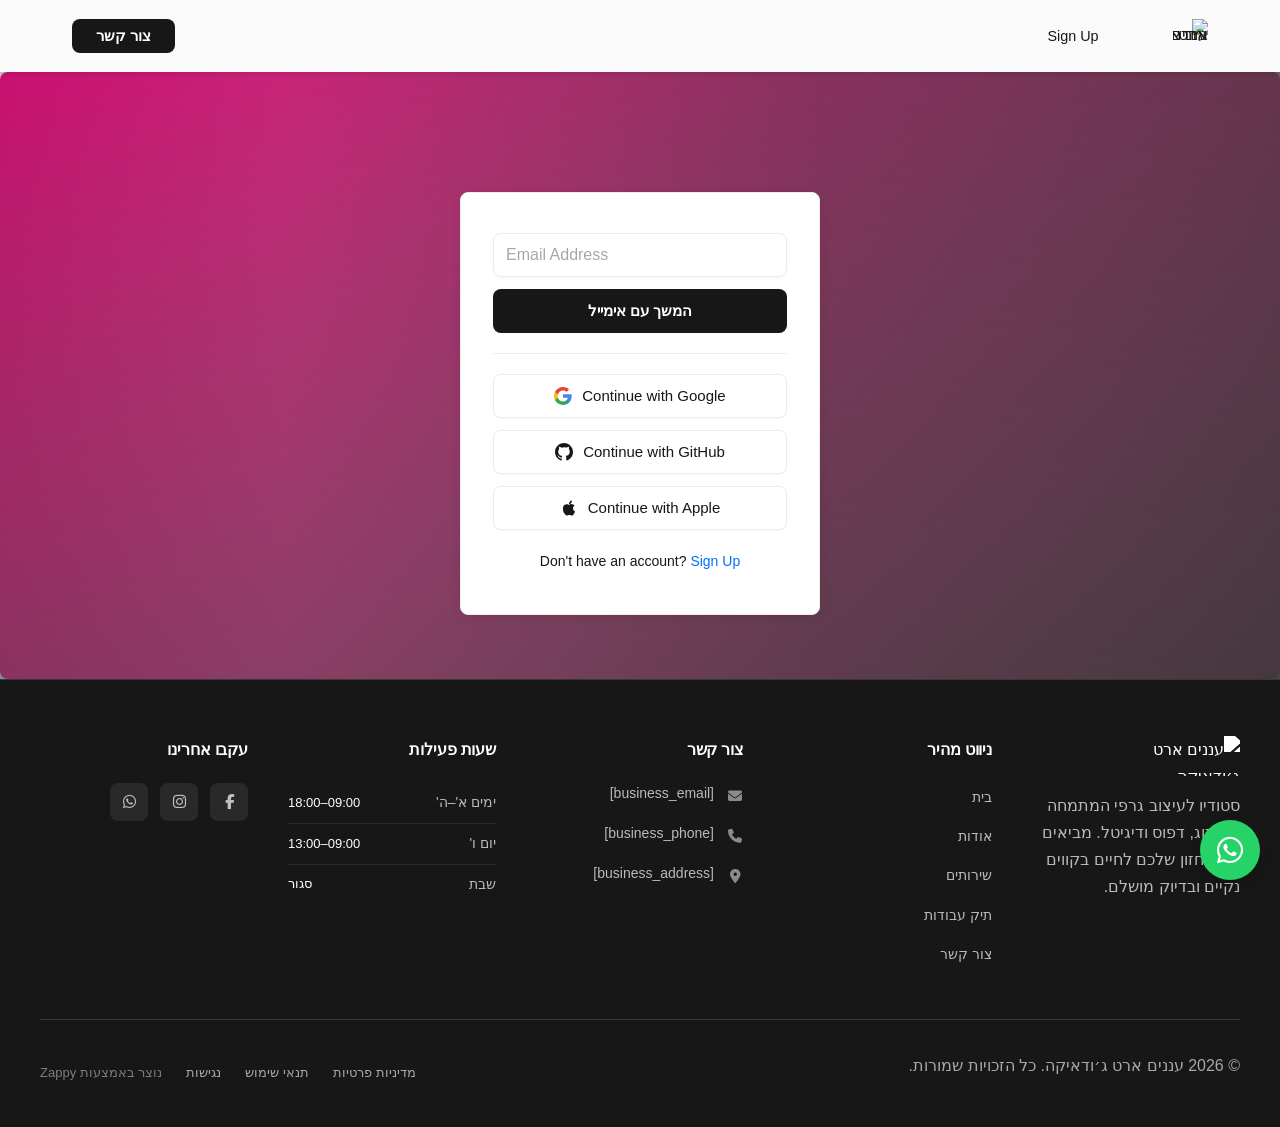
==== commit c8ccf199: "Incremental sync: 1 page(s) — delete_element" ====
--- a/public/index.html
+++ b/public/index.html
@@ -1 +1 @@
-<!doctype html><html dir="rtl" lang="he"><head><meta charset="UTF-8"><meta content="width=device-width,initial-scale=1" name="viewport"><meta content="index, follow" name="robots"><title>בואו נעצב את החלום — עננים ארט ג׳ודאיקה</title><meta content="סטודיו לעיצוב גרפי שמביא את החזון הוויזואלי שלכם לחיים – ממיתוג ועד דפוס, בהשראת יודאיקה מודרנית. קבעו פגישת ייעוץ עוד היום וגלו עולם של יצירה." name="description"><meta content="עיצוב גרפי, סטודיו לעיצוב, מיתוג, יודאיקה מודרנית, גרפיקה בהתאמה אישית" name="keywords"><link href="/assets/favicon.ico" rel="icon" type="image/x-icon"><link href="/assets/favicon-16x16.png" rel="icon" type="image/png" sizes="16x16"><link href="/assets/favicon-32x32.png" rel="icon" type="image/png" sizes="32x32"><link href="/assets/favicon-48x48.png" rel="icon" type="image/png" sizes="48x48"><link href="/assets/favicon-192x192.png" rel="icon" type="image/png" sizes="192x192"><link href="/assets/favicon-512x512.png" rel="icon" type="image/png" sizes="512x512"><link href="/assets/apple-touch-icon.png" rel="apple-touch-icon"><script>!function(){"use strict";var t="9c8036e2-e740-459c-92c5-1e5f13795144",e="https://api.zappy5.com/api/analytics/track",a=18e5,n=2592e6,o=!0,i=!0,r=!0;var s=function(){var e="zappy_visitor_"+t,a=null;try{if(a=localStorage.getItem(e)){var o=JSON.parse(a),i=Date.now();if(i-o.created<n)return o.lastSeen=i,localStorage.setItem(e,JSON.stringify(o)),o.id}}catch(t){console.warn("Zappy Analytics: LocalStorage not available")}var r="zv_"+Date.now()+"_"+Math.random().toString(36).substr(2,9);try{localStorage.setItem(e,JSON.stringify({id:r,created:Date.now(),lastSeen:Date.now()}))}catch(t){}return r}(),c=function(){var e="zappy_session_"+t,n=null;try{if(n=sessionStorage.getItem(e)){var o=JSON.parse(n),i=Date.now();if(i-o.timestamp<a)return o.timestamp=i,sessionStorage.setItem(e,JSON.stringify(o)),o.id}}catch(t){console.warn("Zappy Analytics: SessionStorage not available")}var r="zs_"+Date.now()+"_"+Math.random().toString(36).substr(2,9);try{sessionStorage.setItem(e,JSON.stringify({id:r,timestamp:Date.now()}))}catch(t){}return r}();function l(a,n){n=n||{};var o={website_id:t,event_type:a,page_path:window.location.pathname,referrer:document.referrer||"direct",visitor_id:s,session_id:c,metadata:n};if(navigator.sendBeacon){var i=new Blob([JSON.stringify(o)],{type:"application/json"});navigator.sendBeacon(e,i)}else fetch(e,{method:"POST",headers:{"Content-Type":"application/json"},body:JSON.stringify(o),keepalive:!0}).catch(function(t){console.warn("Zappy Analytics: Failed to track event",t)})}o&&l("pageview",{title:document.title,url:window.location.href}),i&&document.addEventListener("click",function(t){var e=t.target;if("BUTTON"===e.tagName||e.closest("button")){var a="BUTTON"===e.tagName?e:e.closest("button");l("click",{element:"button",text:a.textContent.trim().substring(0,100),id:a.id||null,class:a.className||null})}else if("A"===e.tagName||e.closest("a")){var n="A"===e.tagName?e:e.closest("a");l("navigation",{element:"link",text:n.textContent.trim().substring(0,100),href:n.href,external:n.hostname!==window.location.hostname})}},!0),r&&document.addEventListener("submit",function(t){var e=t.target;l("form_submit",{form_id:e.id||null,form_name:e.name||null,form_action:e.action||null,form_method:e.method||"GET"})},!0);var m=Date.now();window.addEventListener("beforeunload",function(){l("page_unload",{time_on_page:Math.floor((Date.now()-m)/1e3),page_path:window.location.pathname})}),window.zappyAnalytics={track:l,getVisitorId:function(){return s},getSessionId:function(){return c}}}()</script><script>!function(){"use strict";if(!window.zappyFireMarketingEvent){var t={begin_checkout:"checkout_started",purchase:"checkout_complete",add_to_cart:"add_to_cart",view_product:"view_product"},e={whatsapp_click:{ga4:"contact",meta:"Contact",gtm:"whatsapp_click",ecom:!1},phone_click:{ga4:"contact",meta:"Contact",gtm:"phone_click",ecom:!1},contact_form_submitted:{ga4:"generate_lead",meta:"Lead",gtm:"contact_form_submitted",ecom:!1},checkout_started:{ga4:"begin_checkout",meta:"InitiateCheckout",gtm:"begin_checkout",ecom:!0},checkout_complete:{ga4:"purchase",meta:"Purchase",gtm:"purchase",ecom:!0},product_inquiry:{ga4:"generate_lead",meta:"Lead",gtm:"product_inquiry",ecom:!1},add_to_cart:{ga4:"add_to_cart",meta:"AddToCart",gtm:"add_to_cart",ecom:!0},view_product:{ga4:"view_item",meta:"ViewContent",gtm:"view_item",ecom:!0}};window.zappyFireMarketingEvent=function(r,o,u){try{u=u||{};var p=t[r]||r,d=e[p];if(!d)return;if((o=o||{}).pagePath||o.page_path||(o.pagePath=a()),"checkout_complete"===p){var l=String(o.orderId||o.order_id||o.transaction_id||"");if(l&&function(t){if(!t)return!1;try{return"1"===sessionStorage.getItem(i(t))}catch(t){return!1}}(l))return;l&&function(t){if(t)try{sessionStorage.setItem(i(t),"1")}catch(t){}}(l)}if(!u.skipFirstParty)try{window.zappyAnalytics&&"function"==typeof window.zappyAnalytics.track&&window.zappyAnalytics.track(p,o)}catch(t){}try{if(window.dataLayer=window.dataLayer||[],d.ecom){var _=c(p,o),m={};_.transaction_id&&(m.transaction_id=_.transaction_id),null!=_.value&&(m.value=_.value),_.currency&&(m.currency=_.currency),_.items&&(m.items=_.items),window.dataLayer.push({event:d.gtm,ecommerce:m}),"checkout_complete"!==p&&"checkout_started"!==p||window.dataLayer.push({event:p,ecommerce:m})}else{var s={event:d.gtm};for(var h in o)Object.prototype.hasOwnProperty.call(o,h)&&(s[h]=o[h]);window.dataLayer.push(s)}}catch(t){}try{"function"==typeof window.gtag&&window.gtag("event",d.ga4,c(p,o))}catch(t){}try{"function"==typeof window.fbq&&window.fbq("track",d.meta,function(t,e){for(var r=n(e=e||{}),a=parseFloat(null!=e.value?e.value:null!=e.total?e.total:0)||0,c=String(e.currency||"USD").toUpperCase(),i=[],o=0,u=0;u<r.length;u++)r[u].item_id&&i.push(r[u].item_id),o+=r[u].quantity||1;if("checkout_complete"===t)return{value:a,currency:c,content_ids:i.length?i:void 0,content_type:"product",num_items:o||void 0,order_id:String(e.order_id||e.orderId||e.transaction_id||e.orderNumber||"")||void 0};if("checkout_started"===t)return{value:a,currency:c,content_ids:i.length?i:void 0,content_type:"product",num_items:o||parseInt(null!=e.itemCount?e.itemCount:0,10)||void 0};if("add_to_cart"===t){var p=String(e.productId||e.product_id||i[0]||"");return{value:a||(r[0]?r[0].price*r[0].quantity:0),currency:c,content_ids:p?[p]:i.length?i:void 0,content_type:"product",content_name:e.productName||e.product_name||r[0]&&r[0].item_name,num_items:parseInt(null!=e.quantity?e.quantity:o||1,10)||1}}if("view_product"===t){var d=String(e.productId||e.product_id||i[0]||"");return{value:a||parseFloat(null!=e.price?e.price:0)||0,currency:c,content_ids:d?[d]:i.length?i:void 0,content_type:"product",content_name:e.productName||e.product_name||r[0]&&r[0].item_name}}return"whatsapp_click"===t||"phone_click"===t?{content_name:"whatsapp_click"===t?"WhatsApp":"Phone",content_category:"contact"}:"contact_form_submitted"===t||"product_inquiry"===t?{content_name:"product_inquiry"===t?"Product inquiry":"Contact form",content_category:e.productName||e.product_name||void 0}:e}(p,o))}catch(t){}}catch(t){}};var r=Object.create(null);document.addEventListener("click",function(t){try{var e=t.target;if(!e)return;var r=u(e,".whatsapp-float, a.whatsapp-float, [data-zappy-whatsapp]"),n=function(t){for(var e=t;e&&e!==document;){if("A"===e.tagName)return e;e=e.parentElement}return null}(e),c=n&&n.href||"";if(r||n&&function(t){if(!t)return!1;var e=String(t).toLowerCase();return-1!==e.indexOf("wa.me/")||-1!==e.indexOf("api.whatsapp.com")||-1!==e.indexOf("whatsapp.com/send")||0===e.indexOf("whatsapp:")}(c)){if(!o("wa:"+c)){var i=r?"float":"link";window.zappyFireMarketingEvent("whatsapp_click",{source:i,href:c||null,pagePath:a()})}return}var p=u(e,".phone-header-btn, .nav-phone-btn, .call-btn, [data-zappy-phone]"),d="";if(n&&n.href&&0===String(n.href).toLowerCase().indexOf("tel:")?d=n.href:p&&p.href&&0===String(p.href).toLowerCase().indexOf("tel:")&&(d=p.href),p||d){var l="";return d&&(l=String(d).replace(/^tel:/i,"").trim()),void(o("tel:"+(l||p&&p.id||"btn"))||window.zappyFireMarketingEvent("phone_click",{source:p?"button":"link",phone:l||null,href:d||null,pagePath:a()}))}}catch(t){}},!0)}function a(){try{if(window.ZAPPY_CONFIG&&window.ZAPPY_CONFIG.currentPagePath)return window.ZAPPY_CONFIG.currentPagePath}catch(t){}try{return window.location.pathname||"/"}catch(t){return"/"}}function n(t){var e=(t=t||{}).items||t.cartItems||t.cart_items||t.lineItems||[];Array.isArray(e)||(e=[]);for(var r=[],a=0;a<e.length;a++){var n=e[a];if(n&&"object"==typeof n){var c=String(n.item_id||n.productId||n.product_id||n.id||"").trim(),i=String(n.item_name||n.productName||n.product_name||n.name||"").trim(),o=parseFloat(null!=n.price?n.price:null!=n.unitPrice?n.unitPrice:0)||0,u=Math.max(1,parseInt(null!=n.quantity?n.quantity:null!=n.qty?n.qty:1,10)||1);(c||i)&&r.push({item_id:c||i,item_name:i||c,price:o,quantity:u})}}return r}function c(t,e){var r=n(e=e||{}),c=parseFloat(null!=e.value?e.value:null!=e.total?e.total:0)||0,i=String(e.currency||"USD").toUpperCase();if("checkout_complete"===t)return{transaction_id:String(e.transaction_id||e.orderId||e.order_id||e.orderNumber||"")||void 0,value:c,currency:i,items:r};if("checkout_started"===t)return{value:c,currency:i,items:r};if("add_to_cart"===t){var o=r.length?r:[{item_id:String(e.productId||e.product_id||""),item_name:String(e.productName||e.product_name||""),price:parseFloat(null!=e.value?e.value:null!=e.price?e.price:0)||0,quantity:parseInt(null!=e.quantity?e.quantity:1,10)||1}].filter(function(t){return t.item_id||t.item_name});return{value:c||(o[0]?o[0].price*o[0].quantity:0),currency:i,items:o}}if("view_product"===t){var u=r.length?r:[{item_id:String(e.productId||e.product_id||""),item_name:String(e.productName||e.product_name||""),price:parseFloat(null!=e.price?e.price:null!=e.value?e.value:0)||0,quantity:1}].filter(function(t){return t.item_id||t.item_name});return{currency:i,value:c||(u[0]?u[0].price:0),items:u}}return"whatsapp_click"===t||"phone_click"===t?{method:"whatsapp_click"===t?"whatsapp":"phone",page_path:e.pagePath||a()}:"contact_form_submitted"===t||"product_inquiry"===t?{page_path:e.pagePath||a()}:e}function i(t){return"zappy_purchase_fired_"+String(t||"")}function o(t){var e=Date.now();return!!(r[t]&&e-r[t]<800)||(r[t]=e,!1)}function u(t,e){return t&&t.closest?t.closest(e):null}}()</script><meta content="בואו נעצב את החלום — עננים ארט ג׳ודאיקה" property="og:title"><meta content="סטודיו לעיצוב גרפי שמביא את החזון הוויזואלי שלכם לחיים – ממיתוג ועד דפוס, בהשראת יודאיקה מודרנית. קבעו פגישת ייעוץ עוד היום וגלו עולם של יצירה." property="og:description"><meta content="summary_large_image" name="twitter:card"><meta content="בואו נעצב את החלום — עננים ארט ג׳ודאיקה" name="twitter:title"><meta content="סטודיו לעיצוב גרפי שמביא את החזון הוויזואלי שלכם לחיים – ממיתוג ועד דפוס, בהשראת יודאיקה מודרנית. קבעו פגישת ייעוץ עוד היום וגלו עולם של יצירה." name="twitter:description"><meta content="website" property="og:type"><meta content="he_IL" property="og:locale"><style>.skip-link{position:absolute;top:0;left:0;transform:translateY(-200%);padding:12px 18px;background:var(--bg-dark,#1a1a1a);color:var(--text-light,#fff);font-weight:600;border-radius:0 0 8px 0;z-index:10000}.skip-link:focus{transform:none;outline:2px solid var(--ring,#fff);outline-offset:2px}:focus-visible{outline:2px solid var(--ring,currentColor);outline-offset:3px}</style><link href="/assets/favicon.ico" rel="icon" type="image/x-icon"><link href="/assets/favicon-16x16.png" rel="icon" type="image/png" sizes="16x16"><link href="/assets/favicon-32x32.png" rel="icon" type="image/png" sizes="32x32"><link href="/assets/favicon-48x48.png" rel="icon" type="image/png" sizes="48x48"><link href="/assets/favicon-192x192.png" rel="icon" type="image/png" sizes="192x192"><link href="/assets/favicon-512x512.png" rel="icon" type="image/png" sizes="512x512"><link href="/assets/apple-touch-icon.png" rel="apple-touch-icon"><link href="https://cdn.jsdelivr.net/npm/vanilla-cookieconsent@3/dist/cookieconsent.css" rel="stylesheet"><style id="zappy-critical-above-fold-css">html{box-sizing:border-box;-webkit-text-size-adjust:100%}*,::after,::before{box-sizing:inherit}body{margin:0;min-width:320px;overflow-x:clip}img,svg,video{max-width:100%;height:auto}main{display:block}.container{width:min(100% - 32px,1200px);margin-inline:auto}.navbar,header .navbar,header[role=banner],nav.navbar{position:relative;z-index:1000;width:100%}.nav-container,.navbar .container{display:flex;align-items:center;justify-content:space-between;min-height:64px}.logo,.logo-link img{display:block;width:35px;height:35px;object-fit:contain}#navMenu,.nav-menu{list-style:none;margin:0;padding:0}#navMenu a,.nav-menu a,.navbar .nav-links a,.navbar a{color:inherit;text-decoration:none}#navMenu .sub-menu,.nav-menu .sub-menu,.navbar .sub-menu{display:none}.fa,.fa-brands,.fa-regular,.fa-solid,.fab,.far,.fas{display:inline-block;min-width:1em;text-align:center}html:not(#zappy-noop) .navbar:has(.nav-ecommerce-icons)>.phone-header-btn,html:not(#zappy-noop)[data-zappy-site-type=ecommerce] .phone-header-btn{display:none!important;visibility:hidden!important;width:0!important;height:0!important;pointer-events:none!important}.zappy-preview-empty-store-cta{display:none!important;visibility:hidden!important;height:0!important;max-height:0!important;overflow:hidden!important;margin:0!important;padding:0!important;border:0!important;box-shadow:none!important}.zappy-catalog-menu{background:var(--surface-color,var(--surface,linear-gradient(135deg,#f8f9fa 0,#fff 100%)));border-bottom:1px solid var(--border-color,#e5e7eb);padding:0;position:sticky;top:0;z-index:90}.zappy-catalog-menu.rtl,.zappy-catalog-menu[dir=rtl]{direction:rtl}.zappy-catalog-menu.ltr,.zappy-catalog-menu[dir=ltr]{direction:ltr}.catalog-menu-container{max-width:1440px;margin:0 auto;display:flex;align-items:center;gap:8px;padding:10px 24px;overflow:visible}.catalog-menu-categories,.catalog-menu-list{display:flex;align-items:center;gap:4px;flex-wrap:wrap;margin:0;padding:0;list-style:none}.catalog-menu-item{display:inline-flex;align-items:center;padding:8px 16px;font-size:14px;font-weight:500;color:var(--text-color,var(--text,#374151));text-decoration:none;border-radius:20px;white-space:nowrap}.catalog-menu-all{background:var(--primary-color,var(--primary,#111));color:var(--text-light,#fff)!important}.catalog-menu-parent{position:relative;display:inline-flex;align-items:center}.catalog-menu-trigger{display:inline-flex;align-items:center;gap:6px}.catalog-menu-chevron{flex-shrink:0}.catalog-menu-parent>.sub-menu{display:none!important;visibility:hidden!important;opacity:0!important;pointer-events:none!important}.hero-section,.index-hero-section,section[class*=hero]{position:relative;overflow:hidden;min-height:560px}.hero-bg-image,.hero-bg-wrapper,section[class*=hero] [class*=hero-bg]{position:absolute;inset:0;width:100%;height:100%}.hero-bg-image img,.hero-bg-wrapper img,section[class*=hero] [data-hero-bg],section[class*=hero] img[data-hero-background=true]{width:100%!important;height:100%!important;object-fit:cover!important;display:block}.hero-content,section[class*=hero] .container{position:relative;z-index:2}@media(max-width:768px){:root{--header-height:72px;--total-header-height:72px;--zappy-mobile-menu-top:72px}html[data-zappy-site-type=ecommerce] body{padding-top:var(--total-header-height,72px)}html[data-zappy-site-type=ecommerce] body>.navbar:not(.zappy-catalog-menu),html[data-zappy-site-type=ecommerce] body>nav.navbar{position:fixed!important;top:0;left:0;right:0;z-index:100000;width:100%;margin-bottom:0}.zappy-catalog-menu{position:fixed;top:var(--header-height,72px);left:0;right:0;z-index:99999}.nav-container,.navbar .container{min-height:60px}#navMenu,.nav-menu{max-width:100vw;overflow-x:hidden}.hero-section,.index-hero-section,section[class*=hero]{min-height:100svh}.hero-bg-image,.hero-bg-wrapper,.hero-scrim{min-height:100svh}}:root{--nav-bg:#fafafa}.navbar{background-color:#fafafa!important}/* ZAPPY_ANNOUNCEMENT_HEADER_OFFSET_CSS_V3 */ :root{--zappy-header-stack-height:calc(var(--zappy-announcement-height, 40px) + var(--header-height, 72px))}body:has(.zappy-announcement-bar) .navbar:not(.zappy-catalog-menu):not(.mobile-search-panel),body:has(.zappy-announcement-bar) header.navbar,body:has(.zappy-announcement-bar) nav.navbar:not(.zappy-catalog-menu){top:var(--zappy-announcement-height,40px)!important}[data-zappy-content-align]{display:flex!important;flex-direction:column!important}[data-zappy-content-align^=top-]{justify-content:flex-start!important}[data-zappy-content-align^=center-],[data-zappy-content-align^=lower-],[data-zappy-content-align^=upper-]{justify-content:center!important}[data-zappy-content-align^=bottom-]{justify-content:flex-end!important}[data-zappy-content-align$="-left"],[data-zappy-content-align$="-mid-left"]{align-items:flex-start!important;text-align:start!important}[data-zappy-content-align$="-center"]{align-items:center!important;text-align:center!important}[data-zappy-content-align$="-mid-right"],[data-zappy-content-align$="-right"]{align-items:flex-end!important;text-align:end!important}[data-zappy-content-align] [data-zappy-align-target]{margin-left:auto;margin-right:auto}[data-zappy-content-align$="-center"] [data-zappy-align-target],[data-zappy-content-align$="-center"] [data-zappy-align-target]>*{text-align:center!important}</style><link href="/styles.css" rel="stylesheet"><script>window.ZAPPY_WEBSITE_ID="9c8036e2-e740-459c-92c5-1e5f13795144",window.ZAPPY_API_BASE="https://api.zappy5.com"</script><style id="zappy-dropdown-submenu-styles">#navMenu li:has(.sub-menu),.nav-menu li:has(.sub-menu),.navbar li:has(.sub-menu),nav li:has(.sub-menu){position:relative}#navMenu .sub-menu,.nav-menu .sub-menu,.navbar .sub-menu,nav .sub-menu{display:block!important;position:absolute!important;top:100%;left:0;min-width:220px;border-radius:8px;box-shadow:0 8px 25px rgba(0,0,0,.15);padding:8px 0;opacity:0;visibility:hidden;transform:translateY(10px);transition:all .3s ease;z-index:1000;list-style:none;pointer-events:none}#navMenu li:hover>.sub-menu,.nav-menu li:hover>.sub-menu,.navbar li:hover>.sub-menu,nav li:hover>.sub-menu{opacity:1!important;visibility:visible!important;transform:translateY(0)!important;pointer-events:auto!important}.sub-menu li{list-style:none;margin:0;padding:0}.sub-menu a{display:block!important;padding:10px 16px!important;color:var(--text-dark,#333)!important;font-weight:500;text-decoration:none;white-space:nowrap;transition:background-color .2s}.sub-menu .zappy-nav-child>a{padding-left:28px!important;font-size:.9em!important;opacity:.85!important}[dir=rtl] .sub-menu .zappy-nav-child>a,html[lang=ar] .sub-menu .zappy-nav-child>a,html[lang=he] .sub-menu .zappy-nav-child>a{padding-left:10px!important;padding-right:28px!important}.sub-menu .zappy-nav-parent>a{font-weight:600!important}.sub-menu a:hover{background-color:#f5f5f5}[dir=rtl] .nav-menu .sub-menu,[dir=rtl] .navbar .sub-menu,[dir=rtl] nav .sub-menu,html[lang=ar] .nav-menu .sub-menu,html[lang=ar] .navbar .sub-menu,html[lang=ar] nav .sub-menu,html[lang=he] .nav-menu .sub-menu,html[lang=he] .navbar .sub-menu,html[lang=he] nav .sub-menu{left:auto!important;right:0!important}.sub-menu:empty,.sub-menu:not(:has(li)):not(:has(> a)),.sub-menu:not(:has(li:not(.zappy-hidden-menu-item))):not(:has(> a)){display:none!important;opacity:0!important;visibility:hidden!important;pointer-events:none!important}li:has(.menu-group-title):hover>.sub-menu{opacity:1!important;visibility:visible!important;transform:translateY(0)!important;pointer-events:auto!important}#navMenu>li>.menu-group-title,.nav-menu>li>.menu-group-title{display:inline-block;padding:.5rem 1rem;cursor:default;user-select:none}@media (max-width:768px){#navMenu .sub-menu,.nav-menu .sub-menu,.navbar .sub-menu,nav .sub-menu{position:static!important;transform:none!important;box-shadow:none!important;background:0 0!important;max-height:0;overflow:hidden;opacity:0;visibility:hidden;transition:max-height .3s ease,opacity .3s ease;padding:0!important;border-radius:0!important}#navMenu .sub-menu.mobile-expanded,.nav-menu .sub-menu.mobile-expanded,.navbar .sub-menu.mobile-expanded{max-height:none!important;overflow-y:visible!important;opacity:1!important;visibility:visible!important;padding:8px 0 8px 16px!important}[dir=rtl] .sub-menu.mobile-expanded,html[lang=he] .sub-menu.mobile-expanded{padding:8px 16px 8px 0!important}#navMenu li:hover>.sub-menu,.nav-menu li:hover>.sub-menu,.navbar li:hover>.sub-menu,nav li:hover>.sub-menu{opacity:0;visibility:hidden;pointer-events:none}#navMenu li>.sub-menu.mobile-expanded,.nav-menu li>.sub-menu.mobile-expanded,.navbar li>.sub-menu.mobile-expanded,nav li>.sub-menu.mobile-expanded{opacity:1!important;visibility:visible!important;pointer-events:auto!important}#navMenu li:has(.sub-menu),.nav-menu li:has(.sub-menu),.navbar li:has(.sub-menu),nav li:has(.sub-menu){display:flex!important;flex-wrap:wrap!important;align-items:center!important;position:relative!important;min-height:44px!important}#navMenu li:has(.sub-menu)>a,.nav-menu li:has(.sub-menu)>a,.navbar li:has(.sub-menu)>a,nav li:has(.sub-menu)>a{flex:1!important;min-width:0!important}#navMenu li:has(.sub-menu)>.menu-group-title,.nav-menu li:has(.sub-menu)>.menu-group-title,.navbar li:has(.sub-menu)>.menu-group-title,nav li:has(.sub-menu)>.menu-group-title{flex:1!important;min-width:0!important;padding:0!important;line-height:inherit!important}#navMenu li:has(.sub-menu)>.sub-menu,.nav-menu li:has(.sub-menu)>.sub-menu,.navbar li:has(.sub-menu)>.sub-menu,nav li:has(.sub-menu)>.sub-menu{flex-basis:100%!important;width:100%!important}#navMenu li:has(.sub-menu)>a [class*=arrow],#navMenu li:has(.sub-menu)>a [class*=chevron],.nav-menu li:has(.sub-menu)>a .fa-angle-down,.nav-menu li:has(.sub-menu)>a .fa-chevron-down,.nav-menu li:has(.sub-menu)>a [class*=arrow],.nav-menu li:has(.sub-menu)>a [class*=chevron],nav li:has(.sub-menu)>a [class*=arrow],nav li:has(.sub-menu)>a [class*=chevron]{display:none!important;visibility:hidden!important}.mobile-submenu-toggle{display:flex!important;align-items:center!important;justify-content:center!important;width:44px!important;height:auto!important;background:0 0!important;border:none!important;cursor:pointer!important;color:var(--text-dark)!important;position:static!important;flex-shrink:0!important;align-self:stretch!important;z-index:2!important;padding:0!important;margin:0!important}.mobile-submenu-toggle::after{content:''!important;width:0!important;height:0!important;border-left:6px solid transparent!important;border-right:6px solid transparent!important;border-top:7px solid currentColor!important;transition:transform .3s ease!important}.mobile-submenu-toggle.expanded::after{transform:rotate(180deg)!important}.sub-menu a{padding:10px 0!important;display:block!important;color:var(--text-dark)!important;white-space:normal!important}.sub-menu .zappy-nav-child>a{padding-left:28px!important;font-size:.9em!important;opacity:.85!important}[dir=rtl] .sub-menu .zappy-nav-child>a,html[lang=ar] .sub-menu .zappy-nav-child>a,html[lang=he] .sub-menu .zappy-nav-child>a{padding-left:0!important;padding-right:28px!important}.sub-menu .zappy-nav-parent>a{font-weight:600!important}#navMenu.active,.nav-menu.active{max-width:100vw!important;overflow-x:hidden!important;box-sizing:border-box!important}.navbar .sub-menu li a,.zappy-products-dropdown .sub-menu a,nav.navbar .sub-menu li a{color:var(--text-dark)!important}}@media (min-width:769px){.mobile-submenu-toggle{display:none!important}}</style><style id="zappy-widget-visibility">html[dir=rtl] .whatsapp-float{right:20px!important;left:auto!important}html:not([dir]) .whatsapp-float,html[dir=ltr] .whatsapp-float{left:20px!important;right:auto!important}html[dir=rtl] #mic-access-tool-general-button,html[dir=rtl] #mic-init-access-tool #mic-access-tool-general-button,html[dir=rtl] #mic-init-access-tool .mic-access-tool-general-button,html[dir=rtl] ._access-icon,html[dir=rtl] .mic-access-tool-general-button{left:20px!important;right:auto!important}html:not([dir]) #mic-access-tool-general-button,html:not([dir]) #mic-init-access-tool #mic-access-tool-general-button,html:not([dir]) #mic-init-access-tool .mic-access-tool-general-button,html:not([dir]) ._access-icon,html:not([dir]) .mic-access-tool-general-button,html[dir=ltr] #mic-access-tool-general-button,html[dir=ltr] #mic-init-access-tool #mic-access-tool-general-button,html[dir=ltr] #mic-init-access-tool .mic-access-tool-general-button,html[dir=ltr] ._access-icon,html[dir=ltr] .mic-access-tool-general-button{right:20px!important;left:auto!important}@media (max-width:768px){.whatsapp-float{display:flex!important}}@media (min-width:769px){.whatsapp-float{display:flex!important}}@media (max-width:768px){#mic-access-tool-general-button,#mic-init-access-tool #mic-access-tool-general-button,#mic-init-access-tool .mic-access-tool-general-button,._access-icon,.mic-access-tool-general-button{display:flex!important;visibility:visible!important;opacity:1!important;pointer-events:auto!important}#mic-access-tool-box.opened-mic-access-tool,#mic-init-access-tool #mic-access-tool-box.opened-mic-access-tool,.mic-access-tool-box.opened-mic-access-tool{visibility:visible!important;opacity:1!important;pointer-events:auto!important}}@media (min-width:769px){#mic-access-tool-general-button,#mic-init-access-tool #mic-access-tool-general-button,#mic-init-access-tool .mic-access-tool-general-button,._access-icon,.mic-access-tool-general-button{display:flex!important;visibility:visible!important;opacity:1!important;pointer-events:auto!important}#mic-access-tool-box.opened-mic-access-tool,#mic-init-access-tool #mic-access-tool-box.opened-mic-access-tool,.mic-access-tool-box.opened-mic-access-tool{visibility:visible!important;opacity:1!important;pointer-events:auto!important}}</style></head><body><a href="#main" class="skip-link">דלג לתוכן הראשי</a><nav class="navbar" dir="rtl"><button class="mobile-toggle" aria-label="Menu" id="mobileToggle"><svg fill="none" height="24" viewBox="0 0 24 24" width="24" class="hamburger-icon" style="display:block !important"><path d="M3 12h18M3 6h18M3 18h18" stroke="currentColor" stroke-linecap="round" stroke-width="2"></path></svg> <svg fill="none" height="24" viewBox="0 0 24 24" width="24" class="close-icon" style="display:none !important"><path d="M18 6L6 18M6 6l12 12" stroke="currentColor" stroke-linecap="round" stroke-width="2"></path></svg></button> <button class="phone-header-btn" aria-label="Call" data-phone="[business_phone]"><svg fill="currentColor" height="20" viewBox="0 0 24 24" width="20"><path d="M22 16.92v3a2 2 0 0 1-2.18 2 19.79 19.79 0 0 1-8.63-3.07 19.5 19.5 0 0 1-6-6 19.79 19.79 0 0 1-3.07-8.67A2 2 0 0 1 4.11 2h3a2 2 0 0 1 2 1.72 12.84 12.84 0 0 0 .7 2.81 2 2 0 0 1-.45 2.11L8.09 9.91a16 16 0 0 0 6 6l1.27-1.27a2 2 0 0 1 2.11-.45 12.84 12.84 0 0 0 2.81.7A2 2 0 0 1 22 16.92z"></path></svg></button><div class="nav-container"><div class="nav-right-group"><div class="nav-brand"><a href="/" class="logo-link" aria-label="Home"><img alt="עננים ארט ג׳ודאיקה" class="logo" decoding="async" height="35" src="/assets/image-graphic-design-logo.webp" width="35"></a></div><ul class="nav-menu" id="navMenu"><li><a href="#">Sign Up</a></li><li class="mobile-contact-link nav-cta-mobile-item"><a href="#cta" class="nav-cta-btn">צור קשר</a></li></ul></div><div class="nav-cta-container"><a href="#cta" class="nav-cta-btn">צור קשר</a></div></div></nav><script>window.addEventListener("load",function(){const e=document.querySelector(".navbar, nav, header");if(!e)return void console.log("[Navbar] Navbar element not found");let t=document.getElementById("mobileToggle")||document.querySelector(".mobile-toggle")||document.querySelector(".hamburger")||document.querySelector(".hamburger-menu")||document.querySelector(".menu-toggle")||document.querySelector(".burger-menu")||document.querySelector('[aria-label="Menu"]')||document.querySelector('[aria-label="תפריט"]');const o=document.querySelector(".phone-header-btn"),n=window.getComputedStyle(e);let r=n.backgroundColor;if(console.log("[Navbar] Initial navbar background:",r),"transparent"===r||"rgba(0, 0, 0, 0)"===r||r.startsWith("rgba")&&r.includes(", 0)")){const e=n.backgroundImage;if(e&&"none"!==e)console.log("[Navbar] Navbar has background image/gradient, using dark text"),r="rgb(240, 240, 240)";else{const e=window.getComputedStyle(document.body).backgroundColor;console.log("[Navbar] Navbar transparent, using body background:",e),r=e}}const a=r.match(/\d+/g);if(a&&a.length>=3){const e=(.299*parseInt(a[0])+.587*parseInt(a[1])+.114*parseInt(a[2]))/255;console.log("[Navbar] Mobile button colors preserved from Claude CSS (luminance:",e.toFixed(2)+")");const n=document.createElement("style");n.id="zappy-mobile-nav-fix";document.documentElement.lang;document.documentElement.dir,n.textContent='\n        /* Hide mobile buttons on desktop, show only on mobile */\n        @media (min-width: 769px) {\n          .mobile-toggle,\n          .phone-header-btn {\n            display: none !important;\n          }\n        }\n        \n        /* Show and position mobile buttons correctly on mobile */\n        @media (max-width: 768px) {\n          .navbar,\n          nav.navbar {\n            min-height: 70px !important;\n          }\n\n          .mobile-toggle,\n          .phone-header-btn {\n            position: absolute !important;\n            top: 0 !important;\n            bottom: 0 !important;\n            margin-top: auto !important;\n            margin-bottom: auto !important;\n            transform: none !important;\n            z-index: 1001 !important;\n            display: flex !important;\n            align-items: center !important;\n            justify-content: center !important;\n            width: 36px !important;\n            height: 36px !important;\n            border-radius: 50% !important;\n            border: none !important;\n            cursor: pointer !important;\n            padding: 6px !important;\n            background: none !important;\n            color: var(--nav-text, var(--text-dark)) !important;\n            touch-action: manipulation !important;\n            -webkit-tap-highlight-color: transparent !important;\n          }\n\n          html[data-zappy-site-type="ecommerce"] .phone-header-btn,\n          body[data-zappy-site-type="ecommerce"] .phone-header-btn,\n          html[data-zappy-site-type="ecommerce"] header .phone-header-btn,\n          html[data-zappy-site-type="ecommerce"] nav .phone-header-btn {\n            display: none !important;\n            visibility: hidden !important;\n            width: 0 !important;\n            height: 0 !important;\n            min-width: 0 !important;\n            overflow: hidden !important;\n          }\n          \n          /* LTR positioning (default): hamburger LEFT, phone RIGHT */\n          html:not([dir="rtl"]):not([lang="he"]):not([lang="ar"]) .mobile-toggle,\n          html[dir="ltr"] .mobile-toggle {\n            left: 12px !important;\n            right: auto !important;\n          }\n          html:not([dir="rtl"]):not([lang="he"]):not([lang="ar"]) .phone-header-btn,\n          html[dir="ltr"] .phone-header-btn {\n            right: 12px !important;\n            left: auto !important;\n          }\n          \n          /* RTL positioning: hamburger RIGHT, phone LEFT */\n          html[dir="rtl"] .mobile-toggle,\n          html[lang="he"] .mobile-toggle,\n          html[lang="ar"] .mobile-toggle {\n            right: 12px !important;\n            left: auto !important;\n          }\n          html[dir="rtl"] .phone-header-btn,\n          html[lang="he"] .phone-header-btn,\n          html[lang="ar"] .phone-header-btn {\n            left: 12px !important;\n            right: auto !important;\n          }\n          \n          /* CRITICAL: Ensure nav-container has min-height on mobile */\n          /* All children are positioned absolutely/fixed on mobile, so height:auto collapses to 0 */\n          .nav-container {\n            min-height: 70px !important;\n            position: relative !important;\n          }\n          \n          /* Ensure SVG icons are properly sized and inherit color */\n          .mobile-toggle svg,\n          .phone-header-btn svg {\n            width: 24px !important;\n            height: 24px !important;\n            /* Don\'t force display - let JavaScript control hamburger/close toggle */\n          }\n          \n          /* Reset nav-cta-container on mobile - remove desktop box-shadow/padding */\n          /* that creates a visible ghost box when CTA button is hidden */\n          .nav-cta-container {\n            box-shadow: none !important;\n            padding: 0 !important;\n          }\n          \n          /* Hide nav-cta-container entirely on mobile when there\'s no lang-switcher */\n          /* (only the CTA button is inside, and it\'s hidden on mobile) */\n          .nav-cta-container:not(:has(.lang-switcher)) {\n            display: none !important;\n          }\n          \n          /* CRITICAL: Prevent hero image fade gradient from bleeding over headline text */\n          /* The .image-fade-gradient has bottom: -30px (extends below parent) */\n          /* On mobile stacked layout, this overlaps the h1 text below the image */\n          .hero-image-column {\n            overflow: hidden !important;\n          }\n          .image-fade-gradient {\n            bottom: 0 !important;\n          }\n          \n          /* Hide desktop language switcher on mobile - hamburger menu handles it */\n          /* High specificity to override stored CSS */\n          .lang-switcher,\n          .nav-cta-container .lang-switcher,\n          .nav-container .lang-switcher,\n          .navbar .lang-switcher,\n          .navbar .nav-cta-container .lang-switcher {\n            display: none !important;\n          }\n        }\n      ';const r=document.getElementById("zappy-mobile-nav-fix");r&&r.remove(),document.head.appendChild(n),console.log("[Navbar] Critical CSS injected for mobile nav positioning");const i=window.innerWidth<=768;if(t){const e=t.querySelector(".hamburger-icon"),o=t.querySelector(".close-icon");e&&(e.style.setProperty("width","24px","important"),e.style.setProperty("height","24px","important"),e.style.setProperty("display","block","important")),o&&(o.style.setProperty("width","24px","important"),o.style.setProperty("height","24px","important"),o.style.setProperty("display","none","important")),i?(t.style.setProperty("position","absolute","important"),t.style.setProperty("top","0","important"),t.style.setProperty("bottom","0","important"),t.style.setProperty("margin-top","auto","important"),t.style.setProperty("margin-bottom","auto","important"),t.style.setProperty("transform","none","important"),t.style.setProperty("z-index","1001","important"),t.style.removeProperty("left"),t.style.removeProperty("right"),console.log("[Navbar] Mobile toggle positioning applied (mobile viewport)")):(t.style.removeProperty("position"),t.style.removeProperty("top"),t.style.removeProperty("transform"),t.style.removeProperty("z-index"),t.style.removeProperty("left"),t.style.removeProperty("right"),console.log("[Navbar] Desktop viewport - cleared mobile toggle inline positioning"))}if(o){const e=o.querySelector("svg");e&&(e.style.width="24px",e.style.height="24px",e.setAttribute("width","24"),e.setAttribute("height","24")),i?(o.style.setProperty("position","absolute","important"),o.style.setProperty("top","0","important"),o.style.setProperty("bottom","0","important"),o.style.setProperty("margin-top","auto","important"),o.style.setProperty("margin-bottom","auto","important"),o.style.setProperty("transform","none","important"),o.style.setProperty("z-index","1001","important"),o.style.removeProperty("left"),o.style.removeProperty("right"),console.log("[Navbar] Phone button positioning applied (mobile viewport)")):(o.style.removeProperty("position"),o.style.removeProperty("top"),o.style.removeProperty("transform"),o.style.removeProperty("z-index"),o.style.removeProperty("left"),o.style.removeProperty("right"),console.log("[Navbar] Desktop viewport - cleared phone button inline positioning"))}}else console.log("[Navbar] Could not parse background color:",r);t=document.getElementById("mobileToggle")||document.querySelector(".mobile-toggle")||document.querySelector(".hamburger")||document.querySelector(".hamburger-menu")||document.querySelector(".menu-toggle")||document.querySelector(".burger-menu")||document.querySelector('[aria-label="Menu"]')||document.querySelector('[aria-label="תפריט"]');const i=document.getElementById("navMenu")||document.querySelector(".nav-menu")||document.querySelector(".nav-links")||document.querySelector("nav ul:not(.submenu)");if(!t||!i)return void console.log("[Navbar] Mobile toggle or menu not found:",{toggle:!!t,menu:!!i});i.id||(i.id="navMenu"),console.log("[Navbar] Initializing mobile menu...");const l=t.cloneNode(!0);t.parentNode.replaceChild(l,t);var s=0;function p(e){var t=Date.now();t-s<300||(s=t,function(e){e.preventDefault(),e.stopPropagation();const t=l.querySelector(".hamburger-icon"),o=l.querySelector(".close-icon");i.classList.contains("active")?(i.classList.remove("active"),t&&t.style.setProperty("display","block","important"),o&&o.style.setProperty("display","none","important"),document.body.style.overflow="",document.body.classList.remove("menu-open"),console.log("[Navbar] Menu closed")):(i.classList.add("active"),t&&t.style.setProperty("display","none","important"),o&&o.style.setProperty("display","block","important"),document.body.style.overflow="hidden",document.body.classList.add("menu-open"),console.log("[Navbar] Menu opened"))}(e))}l.addEventListener("click",p),l.addEventListener("touchend",p),document.addEventListener("keydown",function(e){if(("Escape"===e.key||"Esc"===e.key)&&i.classList.contains("active")){const e=l.querySelector(".hamburger-icon"),t=l.querySelector(".close-icon");i.classList.remove("active"),e&&e.style.setProperty("display","block","important"),t&&t.style.setProperty("display","none","important"),document.body.style.overflow="",document.body.classList.remove("menu-open"),console.log("[Navbar] Menu closed (Escape)")}}),i.querySelectorAll("a").forEach(function(e){e.addEventListener("click",function(){if("#"===this.getAttribute("href"))return;const e=l.querySelector(".hamburger-icon"),t=l.querySelector(".close-icon");i.classList.remove("active"),e&&e.style.setProperty("display","block","important"),t&&t.style.setProperty("display","none","important"),document.body.style.overflow="",document.body.classList.remove("menu-open"),console.log("[Navbar] Menu closed (link clicked)")})});var m=i.querySelectorAll(".dropdown-toggle");m.forEach(function(e){e.addEventListener("click",function(e){e.preventDefault(),e.stopPropagation();var t=this.closest(".nav-dropdown");t&&(t.parentNode.querySelectorAll(".nav-dropdown.open").forEach(function(e){e!==t&&e.classList.remove("open")}),t.classList.toggle("open"),console.log("[Navbar] Dropdown toggled:",t.classList.contains("open")?"open":"closed"))})}),document.addEventListener("click",function(e){e.target.closest(".nav-dropdown")||document.querySelectorAll(".nav-dropdown.open").forEach(function(e){e.classList.remove("open")})}),console.log("[Navbar] Dropdown handlers initialized for "+m.length+" dropdowns"),o&&o.addEventListener("click",function(){const e=document.querySelectorAll('a[href^="tel:"]'),t=e.length>0?e[0].getAttribute("href").replace("tel:",""):"[business_phone]";window.location.href="tel:"+t,console.log("[Navbar] Phone button clicked")}),console.log("[Navbar] Mobile menu initialized successfully")})</script><main id="main"><section class="home-hero-section" data-band-index="0" data-hero-type="fullscreen-scrim" data-layout-spec="Home-hero" dir="rtl" id="hero"><div class="home-hero-bg-wrapper"><img alt="עננים ארט ג׳ודאיקה - סטודיו לעיצוב גרפי" class="home-hero-bg-img" decoding="async" height="600" src="" width="1200" data-context="Abstract creative graphic design studio background, airy clouds and artistic patterns in soft whites and light grays, minimalist aesthetic, professional design studio atmosphere" data-placeholder="home-hero-image-1" data-hero-bg="true" fetchpriority="high" loading="eager"><div class="home-hero-scrim" aria-hidden="true"></div></div><div class="home-hero-content-wrapper"><div class="home-hero-login-card"><h1 class="home-hero-title">Log in to Vercel</h1><div class="home-hero-form-area"><div class="home-hero-email-group"><input aria-label="Email Address" autocapitalize="none" autocomplete="email" autocorrect="off" class="home-hero-email-input" placeholder="Email Address" type="email"> <button class="home-hero-btn-primary" type="button">המשך עם אימייל</button></div><div class="home-hero-divider" aria-hidden="true" role="presentation"></div><div class="home-hero-oauth-group"><button class="home-hero-btn-oauth" aria-label="Continue with Google" type="button"><span class="home-hero-oauth-icon" aria-hidden="true"><svg fill="none" height="18" viewBox="0 0 18 18" width="18" data-element-type="icon" data-icon-type="svg" xmlns="http://www.w3.org/2000/svg"><path d="M17.64 9.2045c0-.638-.0573-1.252-.1636-1.8409H9v3.4814h4.8436c-.2086 1.125-.8427 2.0782-1.7959 2.7164v2.2581h2.9087C16.6582 14.2527 17.64 11.9455 17.64 9.2045z" fill="#4285F4"></path><path d="M9 18c2.43 0 4.4673-.8059 5.9564-2.1805l-2.9087-2.2581c-.8059.54-1.8368.8591-3.0477.8591-2.3441 0-4.3282-1.5832-5.036-3.71H.9574v2.3318C2.4382 15.9832 5.4818 18 9 18z" fill="#34A853"></path><path d="M3.964 10.71A5.41 5.41 0 0 1 3.6818 9c0-.5891.1009-1.1618.2823-1.71V4.9582H.9574A8.9965 8.9965 0 0 0 0 9c0 1.4523.3477 2.8268.9573 4.0418L3.964 10.71z" fill="#FBBC05"></path><path d="M9 3.5795c1.3214 0 2.5077.4541 3.4405 1.346l2.5813-2.5814C13.4632.8918 11.426 0 9 0 5.4818 0 2.4382 2.0168.9573 4.9582L3.964 7.29C4.6718 5.1627 6.6559 3.5795 9 3.5795z" fill="#EA4335"></path></svg> </span><span>Continue with Google</span></button> <button class="home-hero-btn-oauth" aria-label="Continue with GitHub" type="button"><span class="home-hero-oauth-icon" aria-hidden="true"><svg fill="currentColor" height="18" viewBox="0 0 24 24" width="18" data-element-type="icon" data-icon-type="svg" xmlns="http://www.w3.org/2000/svg"><path d="M12 0C5.374 0 0 5.373 0 12c0 5.302 3.438 9.8 8.207 11.387.599.111.793-.261.793-.577v-2.234c-3.338.726-4.033-1.416-4.033-1.416-.546-1.387-1.333-1.756-1.333-1.756-1.089-.745.083-.729.083-.729 1.205.084 1.839 1.237 1.839 1.237 1.07 1.834 2.807 1.304 3.492.997.107-.775.418-1.305.762-1.604-2.665-.305-5.467-1.334-5.467-5.931 0-1.311.469-2.381 1.236-3.221-.124-.303-.535-1.524.117-3.176 0 0 1.008-.322 3.301 1.23A11.509 11.509 0 0 1 12 5.803c1.02.005 2.047.138 3.006.404 2.291-1.552 3.297-1.23 3.297-1.23.653 1.653.242 2.874.118 3.176.77.84 1.235 1.911 1.235 3.221 0 4.609-2.807 5.624-5.479 5.921.43.372.823 1.102.823 2.222v3.293c0 .319.192.694.801.576C20.566 21.797 24 17.3 24 12c0-6.627-5.373-12-12-12z"></path></svg> </span><span>Continue with GitHub</span></button> <button class="home-hero-btn-oauth" aria-label="Continue with Apple" type="button"><span class="home-hero-oauth-icon" aria-hidden="true"><svg fill="currentColor" height="18" viewBox="0 0 24 24" width="18" data-element-type="icon" data-icon-type="svg" xmlns="http://www.w3.org/2000/svg"><path d="M18.71 19.5c-.83 1.24-1.71 2.45-3.05 2.47-1.34.03-1.77-.79-3.29-.79-1.53 0-2 .77-3.27.82-1.31.05-2.3-1.32-3.14-2.53C4.25 17 2.94 12.45 4.7 9.39c.87-1.52 2.43-2.48 4.12-2.51 1.28-.02 2.5.87 3.29.87.78 0 2.26-1.07 3.8-.91.65.03 2.47.26 3.64 1.98-.09.06-2.17 1.28-2.15 3.81.03 3.02 2.65 4.03 2.68 4.04-.03.07-.42 1.44-1.38 2.83M13 3.5c.73-.83 1.94-1.46 2.94-1.5.13 1.17-.34 2.35-1.04 3.19-.69.85-1.83 1.51-2.95 1.42-.15-1.15.41-2.35 1.05-3.11z"></path></svg> </span><span>Continue with Apple</span></button></div><div class="home-hero-footer-text"><span>Don't have an account? <a href="#" class="home-hero-signup-link">Sign Up</a></span></div></div></div></div></section></main><footer class="site-footer" dir="rtl"><div class="footer-container"><div class="footer-top"><div class="footer-col footer-info-col"><img alt="עננים ארט ג׳ודאיקה" class="logo" decoding="async" height="40" src="/assets/image-graphic-design-logo.webp" width="150" data-context="business logo" data-placeholder="logo"><p class="footer-tagline">סטודיו לעיצוב גרפי המתמחה במיתוג, דפוס ודיגיטל. מביאים את החזון שלכם לחיים בקווים נקיים ובדיוק מושלם.</p></div><div class="footer-col footer-links-col"><h4>ניווט מהיר</h4><ul class="footer-links"><li><a href="/">בית</a></li><li><a href="/about">אודות</a></li><li><a href="/services">שירותים</a></li><li><a href="/portfolio">תיק עבודות</a></li><li><a href="/contact">צור קשר</a></li></ul></div><div class="footer-col footer-contact-col"><h4>צור קשר</h4><ul class="footer-contact"><li><span class="contact-icon"><i class="fas fa-envelope"></i></span> <span class="contact-text"><a href="mailto:[business_email]">[business_email]</a></span></li><li><span class="contact-icon"><i class="fas fa-phone"></i></span> <span class="contact-text"><a href="tel:[business_phone]">[business_phone]</a></span></li><li><span class="contact-icon"><i class="fas fa-map-marker-alt"></i></span> <span class="contact-text">[business_address]</span></li></ul></div><div class="footer-col footer-hours-col"><h4>שעות פעילות</h4><ul class="footer-hours"><li><span class="hours-day">ימים א'–ה'</span> <span class="hours-time">09:00–18:00</span></li><li><span class="hours-day">יום ו'</span> <span class="hours-time">09:00–13:00</span></li><li><span class="hours-day">שבת</span> <span class="hours-time">סגור</span></li></ul></div><div class="footer-col footer-social-col"><h4>עקבו אחרינו</h4><div class="footer-social"><a href="[facebook_handle]" aria-label="Facebook"><i class="fab fa-facebook-f"></i></a> <a href="[instagram_handle]" aria-label="Instagram"><i class="fab fa-instagram"></i></a> <a href="[whatsapp_handle]" aria-label="WhatsApp"><i class="fab fa-whatsapp"></i></a></div></div></div><div class="footer-bottom"><p class="footer-copyright">© 2026 עננים ארט ג׳ודאיקה. כל הזכויות שמורות.</p><div class="footer-bottom-links"><a href="/privacy">מדיניות פרטיות</a> <a href="/terms">תנאי שימוש</a> <a href="/accessibility">נגישות</a> <a href="https://zappy5.com" class="zappy-attribution" target="_blank">נוצר באמצעות Zappy</a></div></div></div></footer><a href="https://wa.me/[whatsapp_handle]" class="whatsapp-float" aria-label="WhatsApp"><i class="fab fa-whatsapp"></i></a><div data-integration="accessibility:toolbar"></div><script src="/script.js"></script><script id="zappy-font-awesome-loader">!function(){if(!window.__zappyFontAwesomeLoader){window.__zappyFontAwesomeLoader=!0;["pointerdown","keydown","touchstart","mouseover"].forEach(function(o){window.addEventListener(o,e,{once:!0,passive:!0})}),"requestIdleCallback"in window?requestIdleCallback(e,{timeout:5e3}):setTimeout(e,3500)}function e(){if(!document.querySelector('link[href*="font-awesome"][href*="all.min.css"]')){var e=document.createElement("link");e.rel="stylesheet",e.href="https://cdnjs.cloudflare.com/ajax/libs/font-awesome/6.4.0/css/all.min.css",e.crossOrigin="anonymous",e.referrerPolicy="no-referrer",document.head.appendChild(e)}}}()</script><script id="zappy-mobile-submenu-script">!function(){function e(){if(window.innerWidth>768)return document.querySelectorAll(".mobile-submenu-toggle").forEach(function(e){e.remove()}),void document.querySelectorAll(".sub-menu.mobile-expanded").forEach(function(e){e.classList.remove("mobile-expanded")});document.querySelectorAll(".nav-menu li:has(.sub-menu), nav li:has(.sub-menu), .navbar li:has(.sub-menu), #navMenu li:has(.sub-menu)").forEach(function(e){if(!e.querySelector(".mobile-submenu-toggle")){var t=e.querySelector(".sub-menu"),n=e.querySelector(":scope > a");if(t&&n){var o=document.createElement("button");o.className="mobile-submenu-toggle",o.setAttribute("aria-label","Toggle submenu"),o.setAttribute("type","button"),n.insertAdjacentElement("afterend",o),o.addEventListener("click",function(e){e.preventDefault(),e.stopPropagation(),document.querySelectorAll(".sub-menu.mobile-expanded").forEach(function(e){if(e!==t){e.classList.remove("mobile-expanded");var n=e.parentElement.querySelector(".mobile-submenu-toggle");n&&n.classList.remove("expanded")}}),t.classList.toggle("mobile-expanded"),o.classList.toggle("expanded")})}}})}var t;"loading"===document.readyState?document.addEventListener("DOMContentLoaded",e):e(),window.addEventListener("resize",function(){clearTimeout(t),t=setTimeout(e,250)});var n=new MutationObserver(function(t){t.forEach(function(t){if("attributes"===t.type){var n=t.target;n.classList&&(n.classList.contains("active")||n.classList.contains("open"))&&setTimeout(e,100)}})});setTimeout(function(){document.querySelectorAll(".mobile-menu, .nav-menu, #navMenu, nav").forEach(function(e){n.observe(e,{attributes:!0,attributeFilter:["class","style"]})})},500)}()</script></body></html>+<!doctype html><html dir="rtl" lang="he"><head><meta charset="UTF-8"><meta content="width=device-width,initial-scale=1" name="viewport"><meta content="index, follow" name="robots"><title>בואו נעצב את החלום — עננים ארט ג׳ודאיקה</title><meta content="סטודיו לעיצוב גרפי שמביא את החזון הוויזואלי שלכם לחיים – ממיתוג ועד דפוס, בהשראת יודאיקה מודרנית. קבעו פגישת ייעוץ עוד היום וגלו עולם של יצירה." name="description"><meta content="עיצוב גרפי, סטודיו לעיצוב, מיתוג, יודאיקה מודרנית, גרפיקה בהתאמה אישית" name="keywords"><link href="/assets/favicon.ico" rel="icon" type="image/x-icon"><link href="/assets/favicon-16x16.png" rel="icon" type="image/png" sizes="16x16"><link href="/assets/favicon-32x32.png" rel="icon" type="image/png" sizes="32x32"><link href="/assets/favicon-48x48.png" rel="icon" type="image/png" sizes="48x48"><link href="/assets/favicon-192x192.png" rel="icon" type="image/png" sizes="192x192"><link href="/assets/favicon-512x512.png" rel="icon" type="image/png" sizes="512x512"><link href="/assets/apple-touch-icon.png" rel="apple-touch-icon"><script>!function(){"use strict";var t="9c8036e2-e740-459c-92c5-1e5f13795144",e="https://api.zappy5.com/api/analytics/track",a=18e5,n=2592e6,o=!0,i=!0,r=!0;var s=function(){var e="zappy_visitor_"+t,a=null;try{if(a=localStorage.getItem(e)){var o=JSON.parse(a),i=Date.now();if(i-o.created<n)return o.lastSeen=i,localStorage.setItem(e,JSON.stringify(o)),o.id}}catch(t){console.warn("Zappy Analytics: LocalStorage not available")}var r="zv_"+Date.now()+"_"+Math.random().toString(36).substr(2,9);try{localStorage.setItem(e,JSON.stringify({id:r,created:Date.now(),lastSeen:Date.now()}))}catch(t){}return r}(),c=function(){var e="zappy_session_"+t,n=null;try{if(n=sessionStorage.getItem(e)){var o=JSON.parse(n),i=Date.now();if(i-o.timestamp<a)return o.timestamp=i,sessionStorage.setItem(e,JSON.stringify(o)),o.id}}catch(t){console.warn("Zappy Analytics: SessionStorage not available")}var r="zs_"+Date.now()+"_"+Math.random().toString(36).substr(2,9);try{sessionStorage.setItem(e,JSON.stringify({id:r,timestamp:Date.now()}))}catch(t){}return r}();function l(a,n){n=n||{};var o={website_id:t,event_type:a,page_path:window.location.pathname,referrer:document.referrer||"direct",visitor_id:s,session_id:c,metadata:n};if(navigator.sendBeacon){var i=new Blob([JSON.stringify(o)],{type:"application/json"});navigator.sendBeacon(e,i)}else fetch(e,{method:"POST",headers:{"Content-Type":"application/json"},body:JSON.stringify(o),keepalive:!0}).catch(function(t){console.warn("Zappy Analytics: Failed to track event",t)})}o&&l("pageview",{title:document.title,url:window.location.href}),i&&document.addEventListener("click",function(t){var e=t.target;if("BUTTON"===e.tagName||e.closest("button")){var a="BUTTON"===e.tagName?e:e.closest("button");l("click",{element:"button",text:a.textContent.trim().substring(0,100),id:a.id||null,class:a.className||null})}else if("A"===e.tagName||e.closest("a")){var n="A"===e.tagName?e:e.closest("a");l("navigation",{element:"link",text:n.textContent.trim().substring(0,100),href:n.href,external:n.hostname!==window.location.hostname})}},!0),r&&document.addEventListener("submit",function(t){var e=t.target;l("form_submit",{form_id:e.id||null,form_name:e.name||null,form_action:e.action||null,form_method:e.method||"GET"})},!0);var m=Date.now();window.addEventListener("beforeunload",function(){l("page_unload",{time_on_page:Math.floor((Date.now()-m)/1e3),page_path:window.location.pathname})}),window.zappyAnalytics={track:l,getVisitorId:function(){return s},getSessionId:function(){return c}}}()</script><script>!function(){"use strict";if(!window.zappyFireMarketingEvent){var t={begin_checkout:"checkout_started",purchase:"checkout_complete",add_to_cart:"add_to_cart",view_product:"view_product"},e={whatsapp_click:{ga4:"contact",meta:"Contact",gtm:"whatsapp_click",ecom:!1},phone_click:{ga4:"contact",meta:"Contact",gtm:"phone_click",ecom:!1},contact_form_submitted:{ga4:"generate_lead",meta:"Lead",gtm:"contact_form_submitted",ecom:!1},checkout_started:{ga4:"begin_checkout",meta:"InitiateCheckout",gtm:"begin_checkout",ecom:!0},checkout_complete:{ga4:"purchase",meta:"Purchase",gtm:"purchase",ecom:!0},product_inquiry:{ga4:"generate_lead",meta:"Lead",gtm:"product_inquiry",ecom:!1},add_to_cart:{ga4:"add_to_cart",meta:"AddToCart",gtm:"add_to_cart",ecom:!0},view_product:{ga4:"view_item",meta:"ViewContent",gtm:"view_item",ecom:!0}};window.zappyFireMarketingEvent=function(r,o,u){try{u=u||{};var p=t[r]||r,d=e[p];if(!d)return;if((o=o||{}).pagePath||o.page_path||(o.pagePath=a()),"checkout_complete"===p){var l=String(o.orderId||o.order_id||o.transaction_id||"");if(l&&function(t){if(!t)return!1;try{return"1"===sessionStorage.getItem(i(t))}catch(t){return!1}}(l))return;l&&function(t){if(t)try{sessionStorage.setItem(i(t),"1")}catch(t){}}(l)}if(!u.skipFirstParty)try{window.zappyAnalytics&&"function"==typeof window.zappyAnalytics.track&&window.zappyAnalytics.track(p,o)}catch(t){}try{if(window.dataLayer=window.dataLayer||[],d.ecom){var _=c(p,o),m={};_.transaction_id&&(m.transaction_id=_.transaction_id),null!=_.value&&(m.value=_.value),_.currency&&(m.currency=_.currency),_.items&&(m.items=_.items),window.dataLayer.push({event:d.gtm,ecommerce:m}),"checkout_complete"!==p&&"checkout_started"!==p||window.dataLayer.push({event:p,ecommerce:m})}else{var s={event:d.gtm};for(var h in o)Object.prototype.hasOwnProperty.call(o,h)&&(s[h]=o[h]);window.dataLayer.push(s)}}catch(t){}try{"function"==typeof window.gtag&&window.gtag("event",d.ga4,c(p,o))}catch(t){}try{"function"==typeof window.fbq&&window.fbq("track",d.meta,function(t,e){for(var r=n(e=e||{}),a=parseFloat(null!=e.value?e.value:null!=e.total?e.total:0)||0,c=String(e.currency||"USD").toUpperCase(),i=[],o=0,u=0;u<r.length;u++)r[u].item_id&&i.push(r[u].item_id),o+=r[u].quantity||1;if("checkout_complete"===t)return{value:a,currency:c,content_ids:i.length?i:void 0,content_type:"product",num_items:o||void 0,order_id:String(e.order_id||e.orderId||e.transaction_id||e.orderNumber||"")||void 0};if("checkout_started"===t)return{value:a,currency:c,content_ids:i.length?i:void 0,content_type:"product",num_items:o||parseInt(null!=e.itemCount?e.itemCount:0,10)||void 0};if("add_to_cart"===t){var p=String(e.productId||e.product_id||i[0]||"");return{value:a||(r[0]?r[0].price*r[0].quantity:0),currency:c,content_ids:p?[p]:i.length?i:void 0,content_type:"product",content_name:e.productName||e.product_name||r[0]&&r[0].item_name,num_items:parseInt(null!=e.quantity?e.quantity:o||1,10)||1}}if("view_product"===t){var d=String(e.productId||e.product_id||i[0]||"");return{value:a||parseFloat(null!=e.price?e.price:0)||0,currency:c,content_ids:d?[d]:i.length?i:void 0,content_type:"product",content_name:e.productName||e.product_name||r[0]&&r[0].item_name}}return"whatsapp_click"===t||"phone_click"===t?{content_name:"whatsapp_click"===t?"WhatsApp":"Phone",content_category:"contact"}:"contact_form_submitted"===t||"product_inquiry"===t?{content_name:"product_inquiry"===t?"Product inquiry":"Contact form",content_category:e.productName||e.product_name||void 0}:e}(p,o))}catch(t){}}catch(t){}};var r=Object.create(null);document.addEventListener("click",function(t){try{var e=t.target;if(!e)return;var r=u(e,".whatsapp-float, a.whatsapp-float, [data-zappy-whatsapp]"),n=function(t){for(var e=t;e&&e!==document;){if("A"===e.tagName)return e;e=e.parentElement}return null}(e),c=n&&n.href||"";if(r||n&&function(t){if(!t)return!1;var e=String(t).toLowerCase();return-1!==e.indexOf("wa.me/")||-1!==e.indexOf("api.whatsapp.com")||-1!==e.indexOf("whatsapp.com/send")||0===e.indexOf("whatsapp:")}(c)){if(!o("wa:"+c)){var i=r?"float":"link";window.zappyFireMarketingEvent("whatsapp_click",{source:i,href:c||null,pagePath:a()})}return}var p=u(e,".phone-header-btn, .nav-phone-btn, .call-btn, [data-zappy-phone]"),d="";if(n&&n.href&&0===String(n.href).toLowerCase().indexOf("tel:")?d=n.href:p&&p.href&&0===String(p.href).toLowerCase().indexOf("tel:")&&(d=p.href),p||d){var l="";return d&&(l=String(d).replace(/^tel:/i,"").trim()),void(o("tel:"+(l||p&&p.id||"btn"))||window.zappyFireMarketingEvent("phone_click",{source:p?"button":"link",phone:l||null,href:d||null,pagePath:a()}))}}catch(t){}},!0)}function a(){try{if(window.ZAPPY_CONFIG&&window.ZAPPY_CONFIG.currentPagePath)return window.ZAPPY_CONFIG.currentPagePath}catch(t){}try{return window.location.pathname||"/"}catch(t){return"/"}}function n(t){var e=(t=t||{}).items||t.cartItems||t.cart_items||t.lineItems||[];Array.isArray(e)||(e=[]);for(var r=[],a=0;a<e.length;a++){var n=e[a];if(n&&"object"==typeof n){var c=String(n.item_id||n.productId||n.product_id||n.id||"").trim(),i=String(n.item_name||n.productName||n.product_name||n.name||"").trim(),o=parseFloat(null!=n.price?n.price:null!=n.unitPrice?n.unitPrice:0)||0,u=Math.max(1,parseInt(null!=n.quantity?n.quantity:null!=n.qty?n.qty:1,10)||1);(c||i)&&r.push({item_id:c||i,item_name:i||c,price:o,quantity:u})}}return r}function c(t,e){var r=n(e=e||{}),c=parseFloat(null!=e.value?e.value:null!=e.total?e.total:0)||0,i=String(e.currency||"USD").toUpperCase();if("checkout_complete"===t)return{transaction_id:String(e.transaction_id||e.orderId||e.order_id||e.orderNumber||"")||void 0,value:c,currency:i,items:r};if("checkout_started"===t)return{value:c,currency:i,items:r};if("add_to_cart"===t){var o=r.length?r:[{item_id:String(e.productId||e.product_id||""),item_name:String(e.productName||e.product_name||""),price:parseFloat(null!=e.value?e.value:null!=e.price?e.price:0)||0,quantity:parseInt(null!=e.quantity?e.quantity:1,10)||1}].filter(function(t){return t.item_id||t.item_name});return{value:c||(o[0]?o[0].price*o[0].quantity:0),currency:i,items:o}}if("view_product"===t){var u=r.length?r:[{item_id:String(e.productId||e.product_id||""),item_name:String(e.productName||e.product_name||""),price:parseFloat(null!=e.price?e.price:null!=e.value?e.value:0)||0,quantity:1}].filter(function(t){return t.item_id||t.item_name});return{currency:i,value:c||(u[0]?u[0].price:0),items:u}}return"whatsapp_click"===t||"phone_click"===t?{method:"whatsapp_click"===t?"whatsapp":"phone",page_path:e.pagePath||a()}:"contact_form_submitted"===t||"product_inquiry"===t?{page_path:e.pagePath||a()}:e}function i(t){return"zappy_purchase_fired_"+String(t||"")}function o(t){var e=Date.now();return!!(r[t]&&e-r[t]<800)||(r[t]=e,!1)}function u(t,e){return t&&t.closest?t.closest(e):null}}()</script><meta content="בואו נעצב את החלום — עננים ארט ג׳ודאיקה" property="og:title"><meta content="סטודיו לעיצוב גרפי שמביא את החזון הוויזואלי שלכם לחיים – ממיתוג ועד דפוס, בהשראת יודאיקה מודרנית. קבעו פגישת ייעוץ עוד היום וגלו עולם של יצירה." property="og:description"><meta content="summary_large_image" name="twitter:card"><meta content="בואו נעצב את החלום — עננים ארט ג׳ודאיקה" name="twitter:title"><meta content="סטודיו לעיצוב גרפי שמביא את החזון הוויזואלי שלכם לחיים – ממיתוג ועד דפוס, בהשראת יודאיקה מודרנית. קבעו פגישת ייעוץ עוד היום וגלו עולם של יצירה." name="twitter:description"><script type="application/ld+json">{"@context":"https://schema.org","@graph":[{"@type":"Organization","@id":"https://ananim-art-judaica.zappy5.app#organization","name":"עננים ארט ג׳ודאיקה","url":"https://ananim-art-judaica.zappy5.app","description":"Clouds Graphics is a graphic design studio with an existing web presence. The user wants to rebuild and refresh the site using AI, preserving the business identity, content structure, colors, images, and logo from the original site while creating an editable and modernized version. The brand name evokes a creative, airy, and visually-driven identity typical of design-focused studios."},{"@type":"WebSite","@id":"https://ananim-art-judaica.zappy5.app#website","url":"https://ananim-art-judaica.zappy5.app","name":"עננים ארט ג׳ודאיקה","publisher":{"@id":"https://ananim-art-judaica.zappy5.app#organization"}}]}</script><meta content="website" property="og:type"><meta content="he_IL" property="og:locale"><style>.skip-link{position:absolute;top:0;left:0;transform:translateY(-200%);padding:12px 18px;background:var(--bg-dark,#1a1a1a);color:var(--text-light,#fff);font-weight:600;border-radius:0 0 8px 0;z-index:10000}.skip-link:focus{transform:none;outline:2px solid var(--ring,#fff);outline-offset:2px}:focus-visible{outline:2px solid var(--ring,currentColor);outline-offset:3px}</style><link href="/assets/favicon.ico" rel="icon" type="image/x-icon"><link href="/assets/favicon-16x16.png" rel="icon" type="image/png" sizes="16x16"><link href="/assets/favicon-32x32.png" rel="icon" type="image/png" sizes="32x32"><link href="/assets/favicon-48x48.png" rel="icon" type="image/png" sizes="48x48"><link href="/assets/favicon-192x192.png" rel="icon" type="image/png" sizes="192x192"><link href="/assets/favicon-512x512.png" rel="icon" type="image/png" sizes="512x512"><link href="/assets/apple-touch-icon.png" rel="apple-touch-icon"><link href="https://cdn.jsdelivr.net/npm/vanilla-cookieconsent@3/dist/cookieconsent.css" rel="stylesheet"><style id="zappy-critical-above-fold-css">html{box-sizing:border-box;-webkit-text-size-adjust:100%}*,::after,::before{box-sizing:inherit}body{margin:0;min-width:320px;overflow-x:clip}img,svg,video{max-width:100%;height:auto}main{display:block}.container{width:min(100% - 32px,1200px);margin-inline:auto}.navbar,header .navbar,header[role=banner],nav.navbar{position:relative;z-index:1000;width:100%}.nav-container,.navbar .container{display:flex;align-items:center;justify-content:space-between;min-height:64px}.logo,.logo-link img{display:block;width:35px;height:35px;object-fit:contain}#navMenu,.nav-menu{list-style:none;margin:0;padding:0}#navMenu a,.nav-menu a,.navbar .nav-links a,.navbar a{color:inherit;text-decoration:none}#navMenu .sub-menu,.nav-menu .sub-menu,.navbar .sub-menu{display:none}.fa,.fa-brands,.fa-regular,.fa-solid,.fab,.far,.fas{display:inline-block;min-width:1em;text-align:center}html:not(#zappy-noop) .navbar:has(.nav-ecommerce-icons)>.phone-header-btn,html:not(#zappy-noop)[data-zappy-site-type=ecommerce] .phone-header-btn{display:none!important;visibility:hidden!important;width:0!important;height:0!important;pointer-events:none!important}.zappy-preview-empty-store-cta{display:none!important;visibility:hidden!important;height:0!important;max-height:0!important;overflow:hidden!important;margin:0!important;padding:0!important;border:0!important;box-shadow:none!important}.zappy-catalog-menu{background:var(--surface-color,var(--surface,linear-gradient(135deg,#f8f9fa 0,#fff 100%)));border-bottom:1px solid var(--border-color,#e5e7eb);padding:0;position:sticky;top:0;z-index:90}.zappy-catalog-menu.rtl,.zappy-catalog-menu[dir=rtl]{direction:rtl}.zappy-catalog-menu.ltr,.zappy-catalog-menu[dir=ltr]{direction:ltr}.catalog-menu-container{max-width:1440px;margin:0 auto;display:flex;align-items:center;gap:8px;padding:10px 24px;overflow:visible}.catalog-menu-categories,.catalog-menu-list{display:flex;align-items:center;gap:4px;flex-wrap:wrap;margin:0;padding:0;list-style:none}.catalog-menu-item{display:inline-flex;align-items:center;padding:8px 16px;font-size:14px;font-weight:500;color:var(--text-color,var(--text,#374151));text-decoration:none;border-radius:20px;white-space:nowrap}.catalog-menu-all{background:var(--primary-color,var(--primary,#111));color:var(--text-light,#fff)!important}.catalog-menu-parent{position:relative;display:inline-flex;align-items:center}.catalog-menu-trigger{display:inline-flex;align-items:center;gap:6px}.catalog-menu-chevron{flex-shrink:0}.catalog-menu-parent>.sub-menu{display:none!important;visibility:hidden!important;opacity:0!important;pointer-events:none!important}.hero-section,.index-hero-section,section[class*=hero]{position:relative;overflow:hidden;min-height:560px}.hero-bg-image,.hero-bg-wrapper,section[class*=hero] [class*=hero-bg]{position:absolute;inset:0;width:100%;height:100%}.hero-bg-image img,.hero-bg-wrapper img,section[class*=hero] [data-hero-bg],section[class*=hero] img[data-hero-background=true]{width:100%!important;height:100%!important;object-fit:cover!important;display:block}.hero-content,section[class*=hero] .container{position:relative;z-index:2}@media(max-width:768px){:root{--header-height:72px;--total-header-height:72px;--zappy-mobile-menu-top:72px}html[data-zappy-site-type=ecommerce] body{padding-top:var(--total-header-height,72px)}html[data-zappy-site-type=ecommerce] body>.navbar:not(.zappy-catalog-menu),html[data-zappy-site-type=ecommerce] body>nav.navbar{position:fixed!important;top:0;left:0;right:0;z-index:100000;width:100%;margin-bottom:0}.zappy-catalog-menu{position:fixed;top:var(--header-height,72px);left:0;right:0;z-index:99999}.nav-container,.navbar .container{min-height:60px}#navMenu,.nav-menu{max-width:100vw;overflow-x:hidden}.hero-section,.index-hero-section,section[class*=hero]{min-height:100svh}.hero-bg-image,.hero-bg-wrapper,.hero-scrim{min-height:100svh}}:root{--nav-bg:#fafafa}.navbar{background-color:#fafafa!important}/* ZAPPY_ANNOUNCEMENT_HEADER_OFFSET_CSS_V3 */ :root{--zappy-header-stack-height:calc(var(--zappy-announcement-height, 40px) + var(--header-height, 72px))}body:has(.zappy-announcement-bar) .navbar:not(.zappy-catalog-menu):not(.mobile-search-panel),body:has(.zappy-announcement-bar) header.navbar,body:has(.zappy-announcement-bar) nav.navbar:not(.zappy-catalog-menu){top:var(--zappy-announcement-height,40px)!important}[data-zappy-content-align]{display:flex!important;flex-direction:column!important}[data-zappy-content-align^=top-]{justify-content:flex-start!important}[data-zappy-content-align^=center-],[data-zappy-content-align^=lower-],[data-zappy-content-align^=upper-]{justify-content:center!important}[data-zappy-content-align^=bottom-]{justify-content:flex-end!important}[data-zappy-content-align$="-left"],[data-zappy-content-align$="-mid-left"]{align-items:flex-start!important;text-align:start!important}[data-zappy-content-align$="-center"]{align-items:center!important;text-align:center!important}[data-zappy-content-align$="-mid-right"],[data-zappy-content-align$="-right"]{align-items:flex-end!important;text-align:end!important}[data-zappy-content-align] [data-zappy-align-target]{margin-left:auto;margin-right:auto}[data-zappy-content-align$="-center"] [data-zappy-align-target],[data-zappy-content-align$="-center"] [data-zappy-align-target]>*{text-align:center!important}</style><link href="/styles.css" rel="stylesheet"><script>window.ZAPPY_WEBSITE_ID="9c8036e2-e740-459c-92c5-1e5f13795144",window.ZAPPY_API_BASE="https://api.zappy5.com"</script><style id="zappy-dropdown-submenu-styles">#navMenu li:has(.sub-menu),.nav-menu li:has(.sub-menu),.navbar li:has(.sub-menu),nav li:has(.sub-menu){position:relative}#navMenu .sub-menu,.nav-menu .sub-menu,.navbar .sub-menu,nav .sub-menu{display:block!important;position:absolute!important;top:100%;left:0;min-width:220px;border-radius:8px;box-shadow:0 8px 25px rgba(0,0,0,.15);padding:8px 0;opacity:0;visibility:hidden;transform:translateY(10px);transition:all .3s ease;z-index:1000;list-style:none;pointer-events:none}#navMenu li:hover>.sub-menu,.nav-menu li:hover>.sub-menu,.navbar li:hover>.sub-menu,nav li:hover>.sub-menu{opacity:1!important;visibility:visible!important;transform:translateY(0)!important;pointer-events:auto!important}.sub-menu li{list-style:none;margin:0;padding:0}.sub-menu a{display:block!important;padding:10px 16px!important;color:var(--text-dark,#333)!important;font-weight:500;text-decoration:none;white-space:nowrap;transition:background-color .2s}.sub-menu .zappy-nav-child>a{padding-left:28px!important;font-size:.9em!important;opacity:.85!important}[dir=rtl] .sub-menu .zappy-nav-child>a,html[lang=ar] .sub-menu .zappy-nav-child>a,html[lang=he] .sub-menu .zappy-nav-child>a{padding-left:10px!important;padding-right:28px!important}.sub-menu .zappy-nav-parent>a{font-weight:600!important}.sub-menu a:hover{background-color:#f5f5f5}[dir=rtl] .nav-menu .sub-menu,[dir=rtl] .navbar .sub-menu,[dir=rtl] nav .sub-menu,html[lang=ar] .nav-menu .sub-menu,html[lang=ar] .navbar .sub-menu,html[lang=ar] nav .sub-menu,html[lang=he] .nav-menu .sub-menu,html[lang=he] .navbar .sub-menu,html[lang=he] nav .sub-menu{left:auto!important;right:0!important}.sub-menu:empty,.sub-menu:not(:has(li)):not(:has(> a)),.sub-menu:not(:has(li:not(.zappy-hidden-menu-item))):not(:has(> a)){display:none!important;opacity:0!important;visibility:hidden!important;pointer-events:none!important}li:has(.menu-group-title):hover>.sub-menu{opacity:1!important;visibility:visible!important;transform:translateY(0)!important;pointer-events:auto!important}#navMenu>li>.menu-group-title,.nav-menu>li>.menu-group-title{display:inline-block;padding:.5rem 1rem;cursor:default;user-select:none}@media (max-width:768px){#navMenu .sub-menu,.nav-menu .sub-menu,.navbar .sub-menu,nav .sub-menu{position:static!important;transform:none!important;box-shadow:none!important;background:0 0!important;max-height:0;overflow:hidden;opacity:0;visibility:hidden;transition:max-height .3s ease,opacity .3s ease;padding:0!important;border-radius:0!important}#navMenu .sub-menu.mobile-expanded,.nav-menu .sub-menu.mobile-expanded,.navbar .sub-menu.mobile-expanded{max-height:none!important;overflow-y:visible!important;opacity:1!important;visibility:visible!important;padding:8px 0 8px 16px!important}[dir=rtl] .sub-menu.mobile-expanded,html[lang=he] .sub-menu.mobile-expanded{padding:8px 16px 8px 0!important}#navMenu li:hover>.sub-menu,.nav-menu li:hover>.sub-menu,.navbar li:hover>.sub-menu,nav li:hover>.sub-menu{opacity:0;visibility:hidden;pointer-events:none}#navMenu li>.sub-menu.mobile-expanded,.nav-menu li>.sub-menu.mobile-expanded,.navbar li>.sub-menu.mobile-expanded,nav li>.sub-menu.mobile-expanded{opacity:1!important;visibility:visible!important;pointer-events:auto!important}#navMenu li:has(.sub-menu),.nav-menu li:has(.sub-menu),.navbar li:has(.sub-menu),nav li:has(.sub-menu){display:flex!important;flex-wrap:wrap!important;align-items:center!important;position:relative!important;min-height:44px!important}#navMenu li:has(.sub-menu)>a,.nav-menu li:has(.sub-menu)>a,.navbar li:has(.sub-menu)>a,nav li:has(.sub-menu)>a{flex:1!important;min-width:0!important}#navMenu li:has(.sub-menu)>.menu-group-title,.nav-menu li:has(.sub-menu)>.menu-group-title,.navbar li:has(.sub-menu)>.menu-group-title,nav li:has(.sub-menu)>.menu-group-title{flex:1!important;min-width:0!important;padding:0!important;line-height:inherit!important}#navMenu li:has(.sub-menu)>.sub-menu,.nav-menu li:has(.sub-menu)>.sub-menu,.navbar li:has(.sub-menu)>.sub-menu,nav li:has(.sub-menu)>.sub-menu{flex-basis:100%!important;width:100%!important}#navMenu li:has(.sub-menu)>a [class*=arrow],#navMenu li:has(.sub-menu)>a [class*=chevron],.nav-menu li:has(.sub-menu)>a .fa-angle-down,.nav-menu li:has(.sub-menu)>a .fa-chevron-down,.nav-menu li:has(.sub-menu)>a [class*=arrow],.nav-menu li:has(.sub-menu)>a [class*=chevron],nav li:has(.sub-menu)>a [class*=arrow],nav li:has(.sub-menu)>a [class*=chevron]{display:none!important;visibility:hidden!important}.mobile-submenu-toggle{display:flex!important;align-items:center!important;justify-content:center!important;width:44px!important;height:auto!important;background:0 0!important;border:none!important;cursor:pointer!important;color:var(--text-dark)!important;position:static!important;flex-shrink:0!important;align-self:stretch!important;z-index:2!important;padding:0!important;margin:0!important}.mobile-submenu-toggle::after{content:''!important;width:0!important;height:0!important;border-left:6px solid transparent!important;border-right:6px solid transparent!important;border-top:7px solid currentColor!important;transition:transform .3s ease!important}.mobile-submenu-toggle.expanded::after{transform:rotate(180deg)!important}.sub-menu a{padding:10px 0!important;display:block!important;color:var(--text-dark)!important;white-space:normal!important}.sub-menu .zappy-nav-child>a{padding-left:28px!important;font-size:.9em!important;opacity:.85!important}[dir=rtl] .sub-menu .zappy-nav-child>a,html[lang=ar] .sub-menu .zappy-nav-child>a,html[lang=he] .sub-menu .zappy-nav-child>a{padding-left:0!important;padding-right:28px!important}.sub-menu .zappy-nav-parent>a{font-weight:600!important}#navMenu.active,.nav-menu.active{max-width:100vw!important;overflow-x:hidden!important;box-sizing:border-box!important}.navbar .sub-menu li a,.zappy-products-dropdown .sub-menu a,nav.navbar .sub-menu li a{color:var(--text-dark)!important}}@media (min-width:769px){.mobile-submenu-toggle{display:none!important}}</style><style id="zappy-widget-visibility">html[dir=rtl] .whatsapp-float{right:20px!important;left:auto!important}html:not([dir]) .whatsapp-float,html[dir=ltr] .whatsapp-float{left:20px!important;right:auto!important}html[dir=rtl] #mic-access-tool-general-button,html[dir=rtl] #mic-init-access-tool #mic-access-tool-general-button,html[dir=rtl] #mic-init-access-tool .mic-access-tool-general-button,html[dir=rtl] ._access-icon,html[dir=rtl] .mic-access-tool-general-button{left:20px!important;right:auto!important}html:not([dir]) #mic-access-tool-general-button,html:not([dir]) #mic-init-access-tool #mic-access-tool-general-button,html:not([dir]) #mic-init-access-tool .mic-access-tool-general-button,html:not([dir]) ._access-icon,html:not([dir]) .mic-access-tool-general-button,html[dir=ltr] #mic-access-tool-general-button,html[dir=ltr] #mic-init-access-tool #mic-access-tool-general-button,html[dir=ltr] #mic-init-access-tool .mic-access-tool-general-button,html[dir=ltr] ._access-icon,html[dir=ltr] .mic-access-tool-general-button{right:20px!important;left:auto!important}@media (max-width:768px){.whatsapp-float{display:flex!important}}@media (min-width:769px){.whatsapp-float{display:flex!important}}@media (max-width:768px){#mic-access-tool-general-button,#mic-init-access-tool #mic-access-tool-general-button,#mic-init-access-tool .mic-access-tool-general-button,._access-icon,.mic-access-tool-general-button{display:flex!important;visibility:visible!important;opacity:1!important;pointer-events:auto!important}#mic-access-tool-box.opened-mic-access-tool,#mic-init-access-tool #mic-access-tool-box.opened-mic-access-tool,.mic-access-tool-box.opened-mic-access-tool{visibility:visible!important;opacity:1!important;pointer-events:auto!important}}@media (min-width:769px){#mic-access-tool-general-button,#mic-init-access-tool #mic-access-tool-general-button,#mic-init-access-tool .mic-access-tool-general-button,._access-icon,.mic-access-tool-general-button{display:flex!important;visibility:visible!important;opacity:1!important;pointer-events:auto!important}#mic-access-tool-box.opened-mic-access-tool,#mic-init-access-tool #mic-access-tool-box.opened-mic-access-tool,.mic-access-tool-box.opened-mic-access-tool{visibility:visible!important;opacity:1!important;pointer-events:auto!important}}</style></head><body><a href="#main" class="skip-link">דלג לתוכן הראשי</a><nav class="navbar" dir="rtl"><button class="mobile-toggle" aria-label="Menu" id="mobileToggle"><svg fill="none" height="24" viewBox="0 0 24 24" width="24" class="hamburger-icon" style="display:block !important"><path d="M3 12h18M3 6h18M3 18h18" stroke="currentColor" stroke-linecap="round" stroke-width="2"></path></svg> <svg fill="none" height="24" viewBox="0 0 24 24" width="24" class="close-icon" style="display:none !important"><path d="M18 6L6 18M6 6l12 12" stroke="currentColor" stroke-linecap="round" stroke-width="2"></path></svg></button> <button class="phone-header-btn" aria-label="Call" data-phone="[business_phone]"><svg fill="currentColor" height="20" viewBox="0 0 24 24" width="20"><path d="M22 16.92v3a2 2 0 0 1-2.18 2 19.79 19.79 0 0 1-8.63-3.07 19.5 19.5 0 0 1-6-6 19.79 19.79 0 0 1-3.07-8.67A2 2 0 0 1 4.11 2h3a2 2 0 0 1 2 1.72 12.84 12.84 0 0 0 .7 2.81 2 2 0 0 1-.45 2.11L8.09 9.91a16 16 0 0 0 6 6l1.27-1.27a2 2 0 0 1 2.11-.45 12.84 12.84 0 0 0 2.81.7A2 2 0 0 1 22 16.92z"></path></svg></button><div class="nav-container"><div class="nav-right-group"><div class="nav-brand"><a href="/" class="logo-link" aria-label="Home"><img alt="עננים ארט ג׳ודאיקה" class="logo" decoding="async" height="35" src="/assets/image-graphic-design-logo.webp" width="35"></a></div><ul class="nav-menu" id="navMenu"><li><a href="#">Sign Up</a></li><li class="mobile-contact-link nav-cta-mobile-item"><a href="#cta" class="nav-cta-btn">צור קשר</a></li></ul></div><div class="nav-cta-container"><a href="#cta" class="nav-cta-btn">צור קשר</a></div></div></nav><script>window.addEventListener("load",function(){const e=document.querySelector(".navbar, nav, header");if(!e)return void console.log("[Navbar] Navbar element not found");let t=document.getElementById("mobileToggle")||document.querySelector(".mobile-toggle")||document.querySelector(".hamburger")||document.querySelector(".hamburger-menu")||document.querySelector(".menu-toggle")||document.querySelector(".burger-menu")||document.querySelector('[aria-label="Menu"]')||document.querySelector('[aria-label="תפריט"]');const o=document.querySelector(".phone-header-btn"),n=window.getComputedStyle(e);let r=n.backgroundColor;if(console.log("[Navbar] Initial navbar background:",r),"transparent"===r||"rgba(0, 0, 0, 0)"===r||r.startsWith("rgba")&&r.includes(", 0)")){const e=n.backgroundImage;if(e&&"none"!==e)console.log("[Navbar] Navbar has background image/gradient, using dark text"),r="rgb(240, 240, 240)";else{const e=window.getComputedStyle(document.body).backgroundColor;console.log("[Navbar] Navbar transparent, using body background:",e),r=e}}const a=r.match(/\d+/g);if(a&&a.length>=3){const e=(.299*parseInt(a[0])+.587*parseInt(a[1])+.114*parseInt(a[2]))/255;console.log("[Navbar] Mobile button colors preserved from Claude CSS (luminance:",e.toFixed(2)+")");const n=document.createElement("style");n.id="zappy-mobile-nav-fix";document.documentElement.lang;document.documentElement.dir,n.textContent='\n        /* Hide mobile buttons on desktop, show only on mobile */\n        @media (min-width: 769px) {\n          .mobile-toggle,\n          .phone-header-btn {\n            display: none !important;\n          }\n        }\n        \n        /* Show and position mobile buttons correctly on mobile */\n        @media (max-width: 768px) {\n          .navbar,\n          nav.navbar {\n            min-height: 70px !important;\n          }\n\n          .mobile-toggle,\n          .phone-header-btn {\n            position: absolute !important;\n            top: 0 !important;\n            bottom: 0 !important;\n            margin-top: auto !important;\n            margin-bottom: auto !important;\n            transform: none !important;\n            z-index: 1001 !important;\n            display: flex !important;\n            align-items: center !important;\n            justify-content: center !important;\n            width: 36px !important;\n            height: 36px !important;\n            border-radius: 50% !important;\n            border: none !important;\n            cursor: pointer !important;\n            padding: 6px !important;\n            background: none !important;\n            color: var(--nav-text, var(--text-dark)) !important;\n            touch-action: manipulation !important;\n            -webkit-tap-highlight-color: transparent !important;\n          }\n\n          html[data-zappy-site-type="ecommerce"] .phone-header-btn,\n          body[data-zappy-site-type="ecommerce"] .phone-header-btn,\n          html[data-zappy-site-type="ecommerce"] header .phone-header-btn,\n          html[data-zappy-site-type="ecommerce"] nav .phone-header-btn {\n            display: none !important;\n            visibility: hidden !important;\n            width: 0 !important;\n            height: 0 !important;\n            min-width: 0 !important;\n            overflow: hidden !important;\n          }\n          \n          /* LTR positioning (default): hamburger LEFT, phone RIGHT */\n          html:not([dir="rtl"]):not([lang="he"]):not([lang="ar"]) .mobile-toggle,\n          html[dir="ltr"] .mobile-toggle {\n            left: 12px !important;\n            right: auto !important;\n          }\n          html:not([dir="rtl"]):not([lang="he"]):not([lang="ar"]) .phone-header-btn,\n          html[dir="ltr"] .phone-header-btn {\n            right: 12px !important;\n            left: auto !important;\n          }\n          \n          /* RTL positioning: hamburger RIGHT, phone LEFT */\n          html[dir="rtl"] .mobile-toggle,\n          html[lang="he"] .mobile-toggle,\n          html[lang="ar"] .mobile-toggle {\n            right: 12px !important;\n            left: auto !important;\n          }\n          html[dir="rtl"] .phone-header-btn,\n          html[lang="he"] .phone-header-btn,\n          html[lang="ar"] .phone-header-btn {\n            left: 12px !important;\n            right: auto !important;\n          }\n          \n          /* CRITICAL: Ensure nav-container has min-height on mobile */\n          /* All children are positioned absolutely/fixed on mobile, so height:auto collapses to 0 */\n          .nav-container {\n            min-height: 70px !important;\n            position: relative !important;\n          }\n          \n          /* Ensure SVG icons are properly sized and inherit color */\n          .mobile-toggle svg,\n          .phone-header-btn svg {\n            width: 24px !important;\n            height: 24px !important;\n            /* Don\'t force display - let JavaScript control hamburger/close toggle */\n          }\n          \n          /* Reset nav-cta-container on mobile - remove desktop box-shadow/padding */\n          /* that creates a visible ghost box when CTA button is hidden */\n          .nav-cta-container {\n            box-shadow: none !important;\n            padding: 0 !important;\n          }\n          \n          /* Hide nav-cta-container entirely on mobile when there\'s no lang-switcher */\n          /* (only the CTA button is inside, and it\'s hidden on mobile) */\n          .nav-cta-container:not(:has(.lang-switcher)) {\n            display: none !important;\n          }\n          \n          /* CRITICAL: Prevent hero image fade gradient from bleeding over headline text */\n          /* The .image-fade-gradient has bottom: -30px (extends below parent) */\n          /* On mobile stacked layout, this overlaps the h1 text below the image */\n          .hero-image-column {\n            overflow: hidden !important;\n          }\n          .image-fade-gradient {\n            bottom: 0 !important;\n          }\n          \n          /* Hide desktop language switcher on mobile - hamburger menu handles it */\n          /* High specificity to override stored CSS */\n          .lang-switcher,\n          .nav-cta-container .lang-switcher,\n          .nav-container .lang-switcher,\n          .navbar .lang-switcher,\n          .navbar .nav-cta-container .lang-switcher {\n            display: none !important;\n          }\n        }\n      ';const r=document.getElementById("zappy-mobile-nav-fix");r&&r.remove(),document.head.appendChild(n),console.log("[Navbar] Critical CSS injected for mobile nav positioning");const i=window.innerWidth<=768;if(t){const e=t.querySelector(".hamburger-icon"),o=t.querySelector(".close-icon");e&&(e.style.setProperty("width","24px","important"),e.style.setProperty("height","24px","important"),e.style.setProperty("display","block","important")),o&&(o.style.setProperty("width","24px","important"),o.style.setProperty("height","24px","important"),o.style.setProperty("display","none","important")),i?(t.style.setProperty("position","absolute","important"),t.style.setProperty("top","0","important"),t.style.setProperty("bottom","0","important"),t.style.setProperty("margin-top","auto","important"),t.style.setProperty("margin-bottom","auto","important"),t.style.setProperty("transform","none","important"),t.style.setProperty("z-index","1001","important"),t.style.removeProperty("left"),t.style.removeProperty("right"),console.log("[Navbar] Mobile toggle positioning applied (mobile viewport)")):(t.style.removeProperty("position"),t.style.removeProperty("top"),t.style.removeProperty("transform"),t.style.removeProperty("z-index"),t.style.removeProperty("left"),t.style.removeProperty("right"),console.log("[Navbar] Desktop viewport - cleared mobile toggle inline positioning"))}if(o){const e=o.querySelector("svg");e&&(e.style.width="24px",e.style.height="24px",e.setAttribute("width","24"),e.setAttribute("height","24")),i?(o.style.setProperty("position","absolute","important"),o.style.setProperty("top","0","important"),o.style.setProperty("bottom","0","important"),o.style.setProperty("margin-top","auto","important"),o.style.setProperty("margin-bottom","auto","important"),o.style.setProperty("transform","none","important"),o.style.setProperty("z-index","1001","important"),o.style.removeProperty("left"),o.style.removeProperty("right"),console.log("[Navbar] Phone button positioning applied (mobile viewport)")):(o.style.removeProperty("position"),o.style.removeProperty("top"),o.style.removeProperty("transform"),o.style.removeProperty("z-index"),o.style.removeProperty("left"),o.style.removeProperty("right"),console.log("[Navbar] Desktop viewport - cleared phone button inline positioning"))}}else console.log("[Navbar] Could not parse background color:",r);t=document.getElementById("mobileToggle")||document.querySelector(".mobile-toggle")||document.querySelector(".hamburger")||document.querySelector(".hamburger-menu")||document.querySelector(".menu-toggle")||document.querySelector(".burger-menu")||document.querySelector('[aria-label="Menu"]')||document.querySelector('[aria-label="תפריט"]');const i=document.getElementById("navMenu")||document.querySelector(".nav-menu")||document.querySelector(".nav-links")||document.querySelector("nav ul:not(.submenu)");if(!t||!i)return void console.log("[Navbar] Mobile toggle or menu not found:",{toggle:!!t,menu:!!i});i.id||(i.id="navMenu"),console.log("[Navbar] Initializing mobile menu...");const l=t.cloneNode(!0);t.parentNode.replaceChild(l,t);var s=0;function p(e){var t=Date.now();t-s<300||(s=t,function(e){e.preventDefault(),e.stopPropagation();const t=l.querySelector(".hamburger-icon"),o=l.querySelector(".close-icon");i.classList.contains("active")?(i.classList.remove("active"),t&&t.style.setProperty("display","block","important"),o&&o.style.setProperty("display","none","important"),document.body.style.overflow="",document.body.classList.remove("menu-open"),console.log("[Navbar] Menu closed")):(i.classList.add("active"),t&&t.style.setProperty("display","none","important"),o&&o.style.setProperty("display","block","important"),document.body.style.overflow="hidden",document.body.classList.add("menu-open"),console.log("[Navbar] Menu opened"))}(e))}l.addEventListener("click",p),l.addEventListener("touchend",p),document.addEventListener("keydown",function(e){if(("Escape"===e.key||"Esc"===e.key)&&i.classList.contains("active")){const e=l.querySelector(".hamburger-icon"),t=l.querySelector(".close-icon");i.classList.remove("active"),e&&e.style.setProperty("display","block","important"),t&&t.style.setProperty("display","none","important"),document.body.style.overflow="",document.body.classList.remove("menu-open"),console.log("[Navbar] Menu closed (Escape)")}}),i.querySelectorAll("a").forEach(function(e){e.addEventListener("click",function(){if("#"===this.getAttribute("href"))return;const e=l.querySelector(".hamburger-icon"),t=l.querySelector(".close-icon");i.classList.remove("active"),e&&e.style.setProperty("display","block","important"),t&&t.style.setProperty("display","none","important"),document.body.style.overflow="",document.body.classList.remove("menu-open"),console.log("[Navbar] Menu closed (link clicked)")})});var m=i.querySelectorAll(".dropdown-toggle");m.forEach(function(e){e.addEventListener("click",function(e){e.preventDefault(),e.stopPropagation();var t=this.closest(".nav-dropdown");t&&(t.parentNode.querySelectorAll(".nav-dropdown.open").forEach(function(e){e!==t&&e.classList.remove("open")}),t.classList.toggle("open"),console.log("[Navbar] Dropdown toggled:",t.classList.contains("open")?"open":"closed"))})}),document.addEventListener("click",function(e){e.target.closest(".nav-dropdown")||document.querySelectorAll(".nav-dropdown.open").forEach(function(e){e.classList.remove("open")})}),console.log("[Navbar] Dropdown handlers initialized for "+m.length+" dropdowns"),o&&o.addEventListener("click",function(){const e=document.querySelectorAll('a[href^="tel:"]'),t=e.length>0?e[0].getAttribute("href").replace("tel:",""):"[business_phone]";window.location.href="tel:"+t,console.log("[Navbar] Phone button clicked")}),console.log("[Navbar] Mobile menu initialized successfully")})</script><main id="main"><section class="home-hero-section" data-band-index="0" data-hero-type="fullscreen-scrim" data-layout-spec="Home-hero" dir="rtl" id="hero"><div class="home-hero-bg-wrapper"><img alt="עננים ארט ג׳ודאיקה - סטודיו לעיצוב גרפי" class="home-hero-bg-img" decoding="async" height="600" src="data:image/svg+xml,%3Csvg xmlns='http://www.w3.org/2000/svg' width='800' height='600'%3E%3Cdefs%3E%3ClinearGradient id='grad' x1='0%25' y1='0%25' x2='100%25' y2='100%25'%3E%3Cstop offset='0%25' style='stop-color:%23FF0083;stop-opacity:1' /%3E%3Cstop offset='100%25' style='stop-color:%23FF008320;stop-opacity:1' /%3E%3C/linearGradient%3E%3C/defs%3E%3Crect width='100%25' height='100%25' fill='url(%23grad)'/%3E%3Ctext x='50%25' y='50%25' font-family='Arial, sans-serif' font-size='18' fill='white' text-anchor='middle' dy='.3em' font-weight='500'%3Ehome-hero-image-1%3C/text%3E%3C/svg%3E" width="1200" data-context="Abstract creative graphic design studio background, airy clouds and artistic patterns in soft whites and light grays, minimalist aesthetic, professional design studio atmosphere" data-placeholder="home-hero-image-1" data-element-id="img-1784494058824-oqnkrix6b" data-element-type="image" data-hero-background="true" data-hero-bg="true" fetchpriority="high" loading="eager" style="min-width:200px;min-height:150px;cursor:pointer;border-radius:8px"><div class="home-hero-scrim" aria-hidden="true"></div></div><div class="home-hero-content-wrapper"><div class="home-hero-login-card"><div class="home-hero-form-area"><div class="home-hero-email-group"><input aria-label="Email Address" autocapitalize="none" autocomplete="email" autocorrect="off" class="home-hero-email-input" placeholder="Email Address" type="email"> <button class="home-hero-btn-primary" data-element-id="btn-1784494058822-6jx6ivfdx" data-element-type="button" data-native-element="true" type="button">המשך עם אימייל</button></div><div class="home-hero-divider" aria-hidden="true" role="presentation"></div><div class="home-hero-oauth-group"><button class="home-hero-btn-oauth" aria-label="Continue with Google" data-element-id="btn-1784494058822-vxckt68ai" data-element-type="button" data-native-element="true" type="button" style="outline:none"><span class="home-hero-oauth-icon" aria-hidden="true"><svg fill="none" height="18" viewBox="0 0 18 18" width="18" data-element-type="icon" data-icon-type="svg" xmlns="http://www.w3.org/2000/svg"><path d="M17.64 9.2045c0-.638-.0573-1.252-.1636-1.8409H9v3.4814h4.8436c-.2086 1.125-.8427 2.0782-1.7959 2.7164v2.2581h2.9087C16.6582 14.2527 17.64 11.9455 17.64 9.2045z" fill="#4285F4"></path><path d="M9 18c2.43 0 4.4673-.8059 5.9564-2.1805l-2.9087-2.2581c-.8059.54-1.8368.8591-3.0477.8591-2.3441 0-4.3282-1.5832-5.036-3.71H.9574v2.3318C2.4382 15.9832 5.4818 18 9 18z" fill="#34A853"></path><path d="M3.964 10.71A5.41 5.41 0 0 1 3.6818 9c0-.5891.1009-1.1618.2823-1.71V4.9582H.9574A8.9965 8.9965 0 0 0 0 9c0 1.4523.3477 2.8268.9573 4.0418L3.964 10.71z" fill="#FBBC05"></path><path d="M9 3.5795c1.3214 0 2.5077.4541 3.4405 1.346l2.5813-2.5814C13.4632.8918 11.426 0 9 0 5.4818 0 2.4382 2.0168.9573 4.9582L3.964 7.29C4.6718 5.1627 6.6559 3.5795 9 3.5795z" fill="#EA4335"></path></svg> </span><span>Continue with Google</span></button> <button class="home-hero-btn-oauth" aria-label="Continue with GitHub" data-element-id="btn-1784494058822-vh0xytako" data-element-type="button" data-native-element="true" type="button"><span class="home-hero-oauth-icon" aria-hidden="true"><svg fill="currentColor" height="18" viewBox="0 0 24 24" width="18" data-element-type="icon" data-icon-type="svg" xmlns="http://www.w3.org/2000/svg"><path d="M12 0C5.374 0 0 5.373 0 12c0 5.302 3.438 9.8 8.207 11.387.599.111.793-.261.793-.577v-2.234c-3.338.726-4.033-1.416-4.033-1.416-.546-1.387-1.333-1.756-1.333-1.756-1.089-.745.083-.729.083-.729 1.205.084 1.839 1.237 1.839 1.237 1.07 1.834 2.807 1.304 3.492.997.107-.775.418-1.305.762-1.604-2.665-.305-5.467-1.334-5.467-5.931 0-1.311.469-2.381 1.236-3.221-.124-.303-.535-1.524.117-3.176 0 0 1.008-.322 3.301 1.23A11.509 11.509 0 0 1 12 5.803c1.02.005 2.047.138 3.006.404 2.291-1.552 3.297-1.23 3.297-1.23.653 1.653.242 2.874.118 3.176.77.84 1.235 1.911 1.235 3.221 0 4.609-2.807 5.624-5.479 5.921.43.372.823 1.102.823 2.222v3.293c0 .319.192.694.801.576C20.566 21.797 24 17.3 24 12c0-6.627-5.373-12-12-12z"></path></svg> </span><span>Continue with GitHub</span></button> <button class="home-hero-btn-oauth" aria-label="Continue with Apple" data-element-id="btn-1784494058822-o15zqflws" data-element-type="button" data-native-element="true" type="button"><span class="home-hero-oauth-icon" aria-hidden="true"><svg fill="currentColor" height="18" viewBox="0 0 24 24" width="18" data-element-type="icon" data-icon-type="svg" xmlns="http://www.w3.org/2000/svg"><path d="M18.71 19.5c-.83 1.24-1.71 2.45-3.05 2.47-1.34.03-1.77-.79-3.29-.79-1.53 0-2 .77-3.27.82-1.31.05-2.3-1.32-3.14-2.53C4.25 17 2.94 12.45 4.7 9.39c.87-1.52 2.43-2.48 4.12-2.51 1.28-.02 2.5.87 3.29.87.78 0 2.26-1.07 3.8-.91.65.03 2.47.26 3.64 1.98-.09.06-2.17 1.28-2.15 3.81.03 3.02 2.65 4.03 2.68 4.04-.03.07-.42 1.44-1.38 2.83M13 3.5c.73-.83 1.94-1.46 2.94-1.5.13 1.17-.34 2.35-1.04 3.19-.69.85-1.83 1.51-2.95 1.42-.15-1.15.41-2.35 1.05-3.11z"></path></svg> </span><span>Continue with Apple</span></button></div><div class="home-hero-footer-text"><span>Don't have an account? <a href="#" class="home-hero-signup-link">Sign Up</a></span></div></div></div></div></section></main><footer class="site-footer" dir="rtl"><div class="footer-container"><div class="footer-top"><div class="footer-col footer-info-col"><img alt="עננים ארט ג׳ודאיקה" class="logo" decoding="async" height="40" src="/assets/image-graphic-design-logo.webp" width="150" data-context="business logo" data-placeholder="logo"><p class="footer-tagline">סטודיו לעיצוב גרפי המתמחה במיתוג, דפוס ודיגיטל. מביאים את החזון שלכם לחיים בקווים נקיים ובדיוק מושלם.</p></div><div class="footer-col footer-links-col"><h4>ניווט מהיר</h4><ul class="footer-links"><li><a href="/">בית</a></li><li><a href="/about">אודות</a></li><li><a href="/services">שירותים</a></li><li><a href="/portfolio">תיק עבודות</a></li><li><a href="/contact">צור קשר</a></li></ul></div><div class="footer-col footer-contact-col"><h4>צור קשר</h4><ul class="footer-contact"><li><span class="contact-icon"><i class="fas fa-envelope"></i></span> <span class="contact-text"><a href="mailto:[business_email]">[business_email]</a></span></li><li><span class="contact-icon"><i class="fas fa-phone"></i></span> <span class="contact-text"><a href="tel:[business_phone]">[business_phone]</a></span></li><li><span class="contact-icon"><i class="fas fa-map-marker-alt"></i></span> <span class="contact-text">[business_address]</span></li></ul></div><div class="footer-col footer-hours-col"><h4>שעות פעילות</h4><ul class="footer-hours"><li><span class="hours-day">ימים א'–ה'</span> <span class="hours-time">09:00–18:00</span></li><li><span class="hours-day">יום ו'</span> <span class="hours-time">09:00–13:00</span></li><li><span class="hours-day">שבת</span> <span class="hours-time">סגור</span></li></ul></div><div class="footer-col footer-social-col"><h4>עקבו אחרינו</h4><div class="footer-social"><a href="[facebook_handle]" aria-label="Facebook"><i class="fab fa-facebook-f"></i></a> <a href="[instagram_handle]" aria-label="Instagram"><i class="fab fa-instagram"></i></a> <a href="[whatsapp_handle]" aria-label="WhatsApp"><i class="fab fa-whatsapp"></i></a></div></div></div><div class="footer-bottom"><p class="footer-copyright">© 2026 עננים ארט ג׳ודאיקה. כל הזכויות שמורות.</p><div class="footer-bottom-links"><a href="/privacy">מדיניות פרטיות</a> <a href="/terms">תנאי שימוש</a> <a href="/accessibility">נגישות</a> <a href="https://zappy5.com" class="zappy-attribution" target="_blank">נוצר באמצעות Zappy</a></div></div></div></footer><a href="https://wa.me/[whatsapp_handle]" class="whatsapp-float" aria-label="WhatsApp"><i class="fab fa-whatsapp"></i></a><div data-integration="accessibility:toolbar"></div><script src="/script.js"></script><script id="zappy-font-awesome-loader">!function(){if(!window.__zappyFontAwesomeLoader){window.__zappyFontAwesomeLoader=!0;["pointerdown","keydown","touchstart","mouseover"].forEach(function(o){window.addEventListener(o,e,{once:!0,passive:!0})}),"requestIdleCallback"in window?requestIdleCallback(e,{timeout:5e3}):setTimeout(e,3500)}function e(){if(!document.querySelector('link[href*="font-awesome"][href*="all.min.css"]')){var e=document.createElement("link");e.rel="stylesheet",e.href="https://cdnjs.cloudflare.com/ajax/libs/font-awesome/6.4.0/css/all.min.css",e.crossOrigin="anonymous",e.referrerPolicy="no-referrer",document.head.appendChild(e)}}}()</script><script id="zappy-mobile-submenu-script">!function(){function e(){if(window.innerWidth>768)return document.querySelectorAll(".mobile-submenu-toggle").forEach(function(e){e.remove()}),void document.querySelectorAll(".sub-menu.mobile-expanded").forEach(function(e){e.classList.remove("mobile-expanded")});document.querySelectorAll(".nav-menu li:has(.sub-menu), nav li:has(.sub-menu), .navbar li:has(.sub-menu), #navMenu li:has(.sub-menu)").forEach(function(e){if(!e.querySelector(".mobile-submenu-toggle")){var t=e.querySelector(".sub-menu"),n=e.querySelector(":scope > a");if(t&&n){var o=document.createElement("button");o.className="mobile-submenu-toggle",o.setAttribute("aria-label","Toggle submenu"),o.setAttribute("type","button"),n.insertAdjacentElement("afterend",o),o.addEventListener("click",function(e){e.preventDefault(),e.stopPropagation(),document.querySelectorAll(".sub-menu.mobile-expanded").forEach(function(e){if(e!==t){e.classList.remove("mobile-expanded");var n=e.parentElement.querySelector(".mobile-submenu-toggle");n&&n.classList.remove("expanded")}}),t.classList.toggle("mobile-expanded"),o.classList.toggle("expanded")})}}})}var t;"loading"===document.readyState?document.addEventListener("DOMContentLoaded",e):e(),window.addEventListener("resize",function(){clearTimeout(t),t=setTimeout(e,250)});var n=new MutationObserver(function(t){t.forEach(function(t){if("attributes"===t.type){var n=t.target;n.classList&&(n.classList.contains("active")||n.classList.contains("open"))&&setTimeout(e,100)}})});setTimeout(function(){document.querySelectorAll(".mobile-menu, .nav-menu, #navMenu, nav").forEach(function(e){n.observe(e,{attributes:!0,attributeFilter:["class","style"]})})},500)}()</script></body></html>
